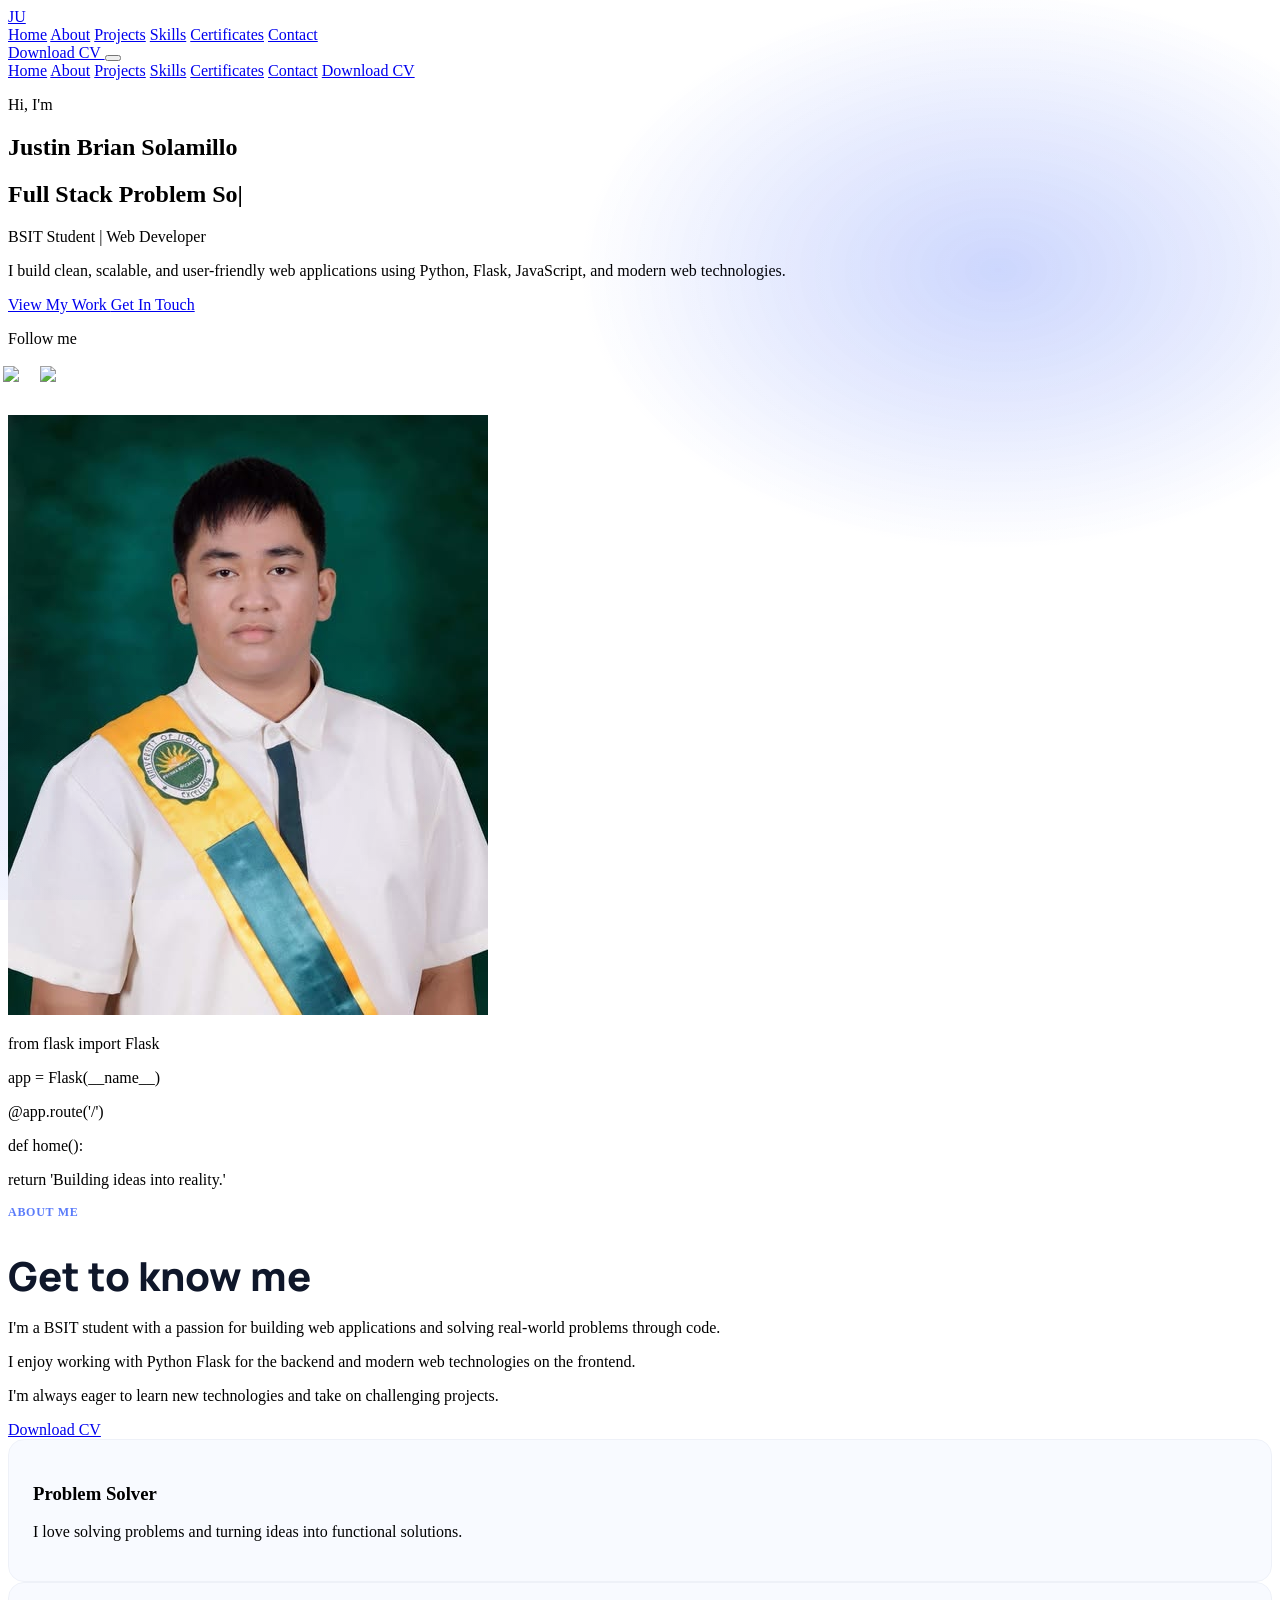
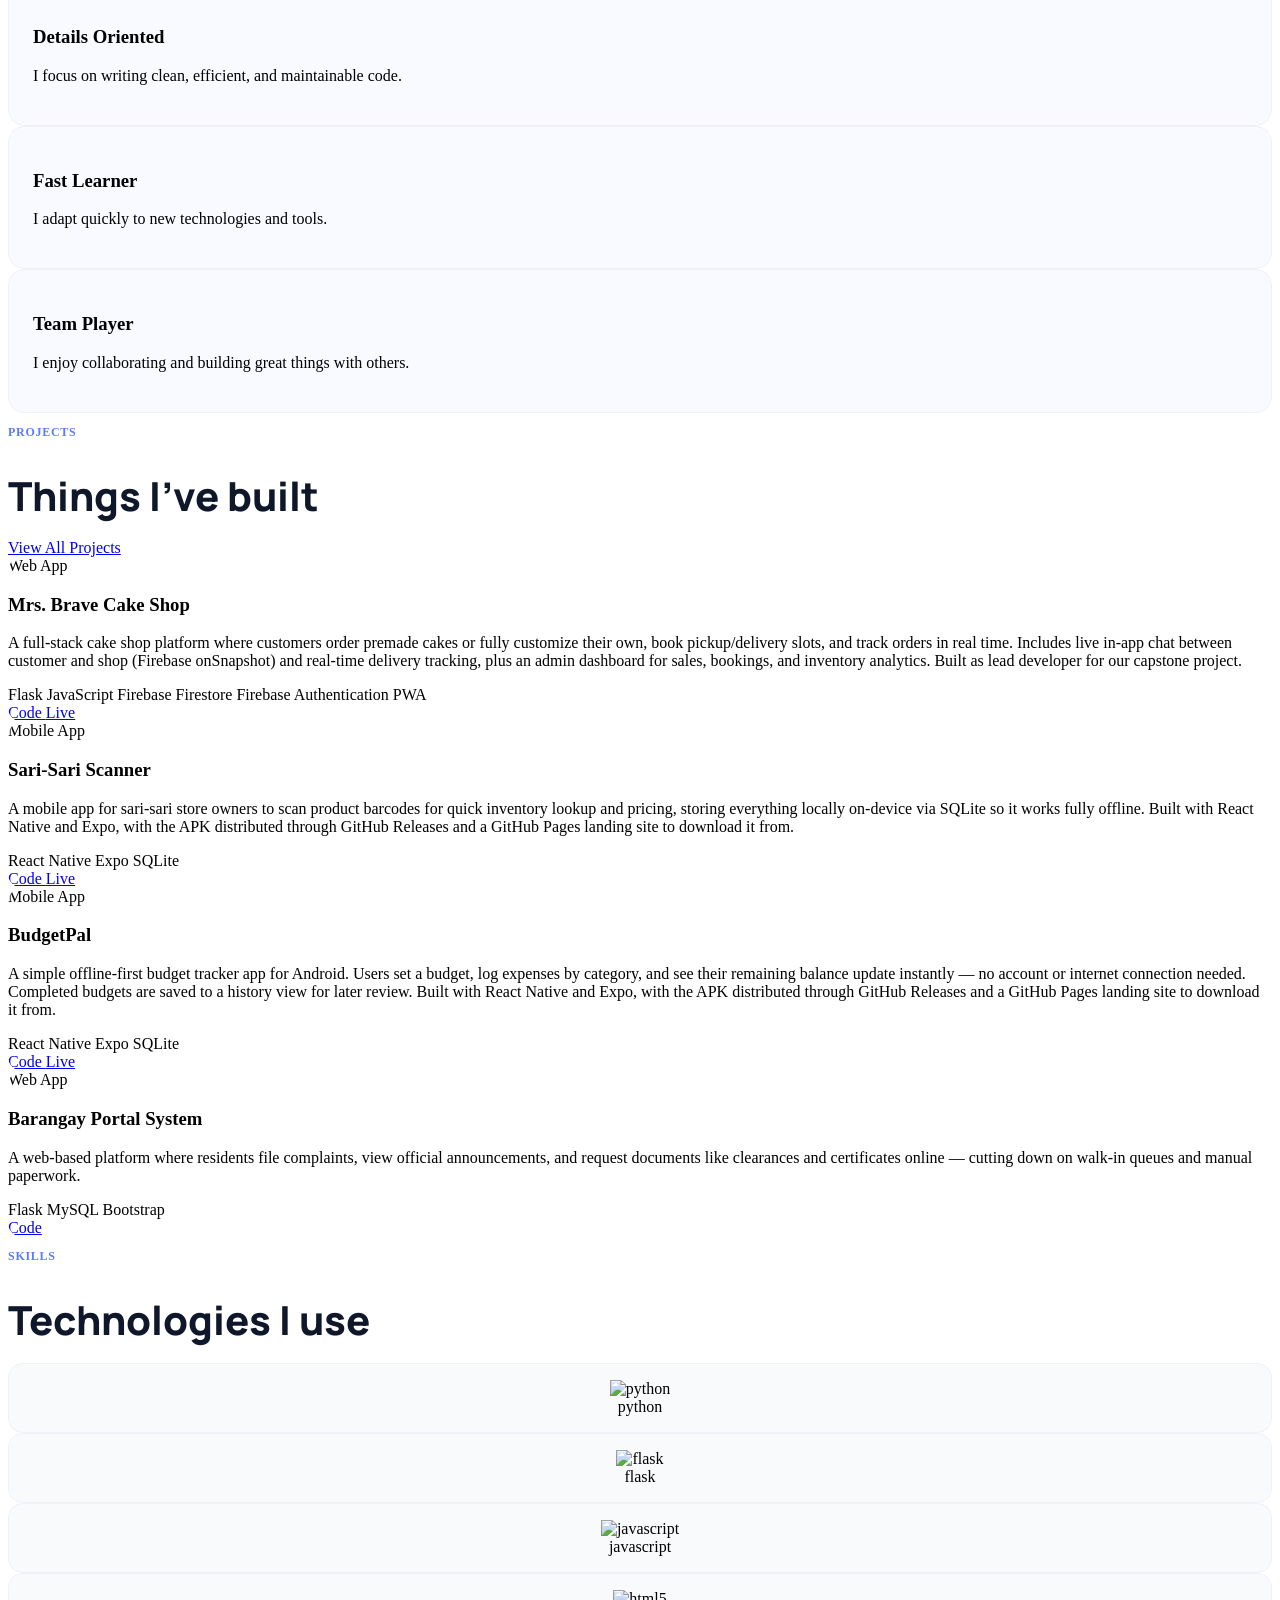
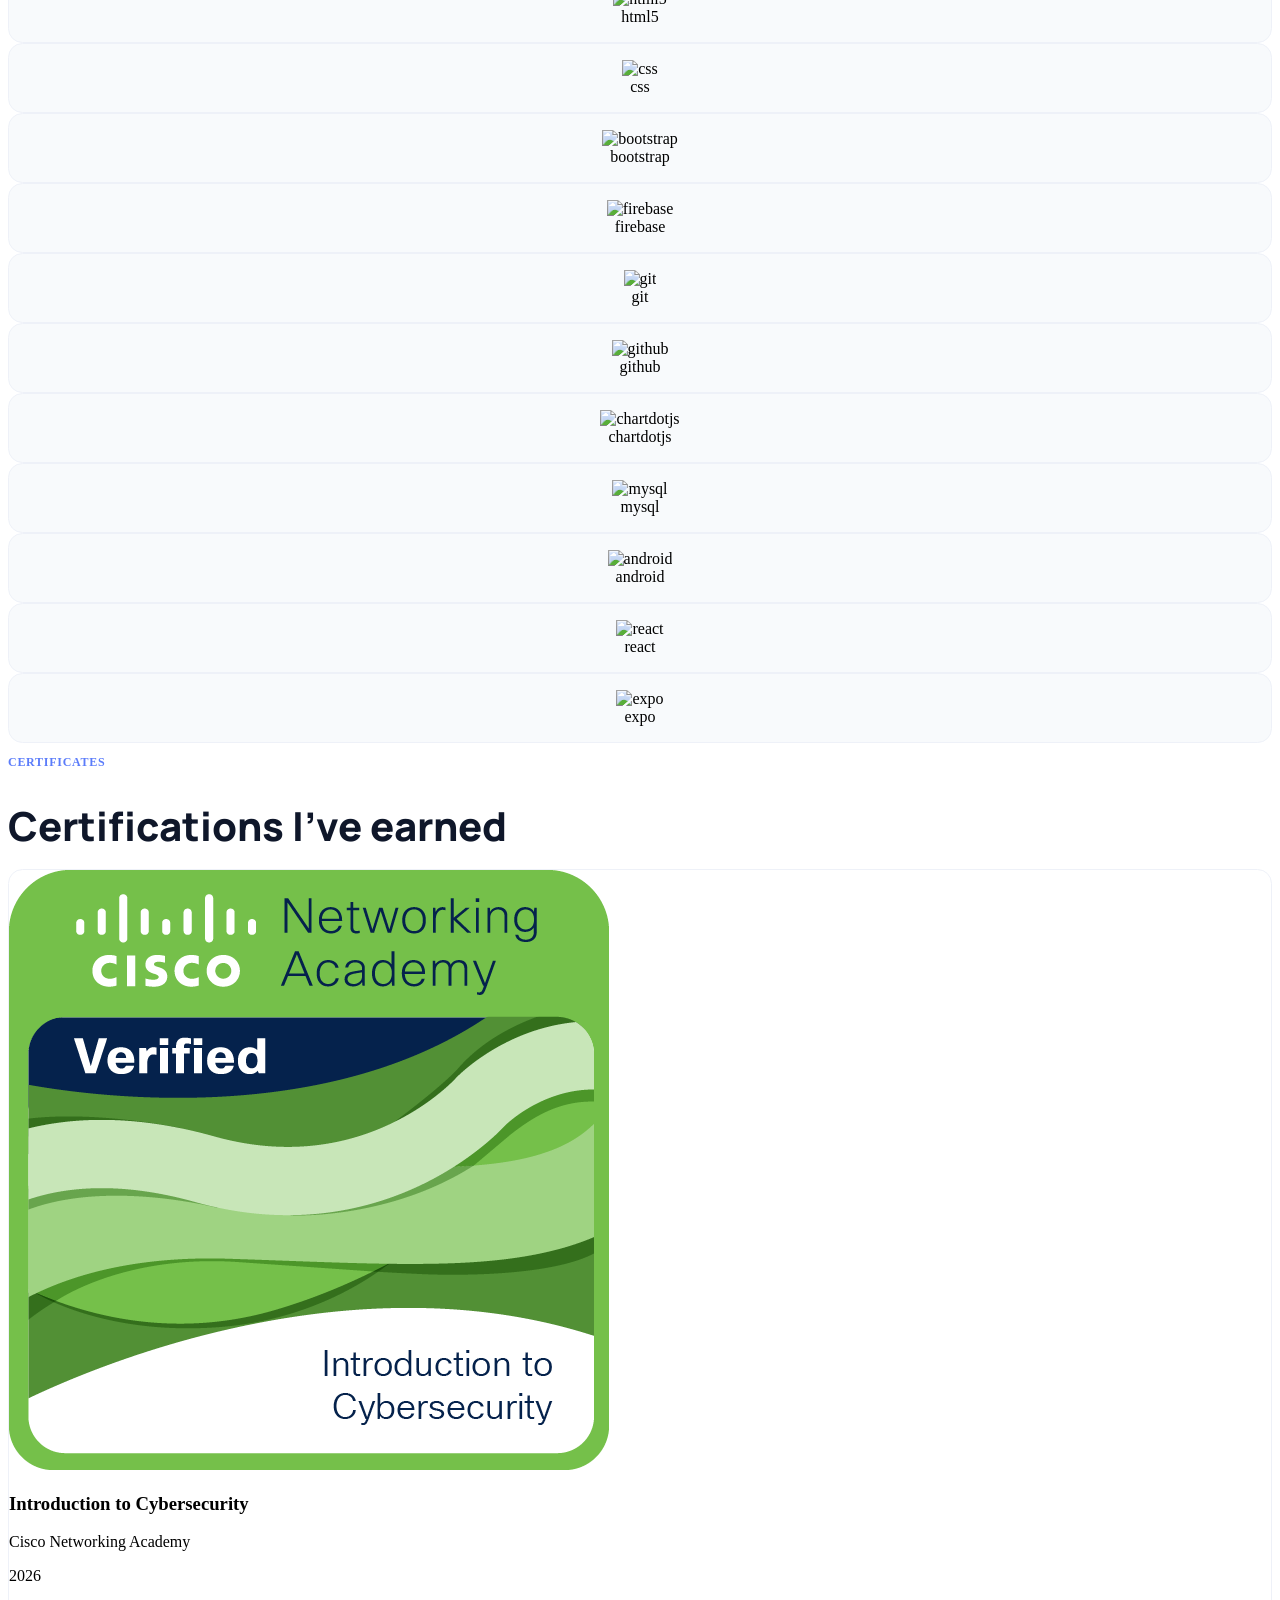
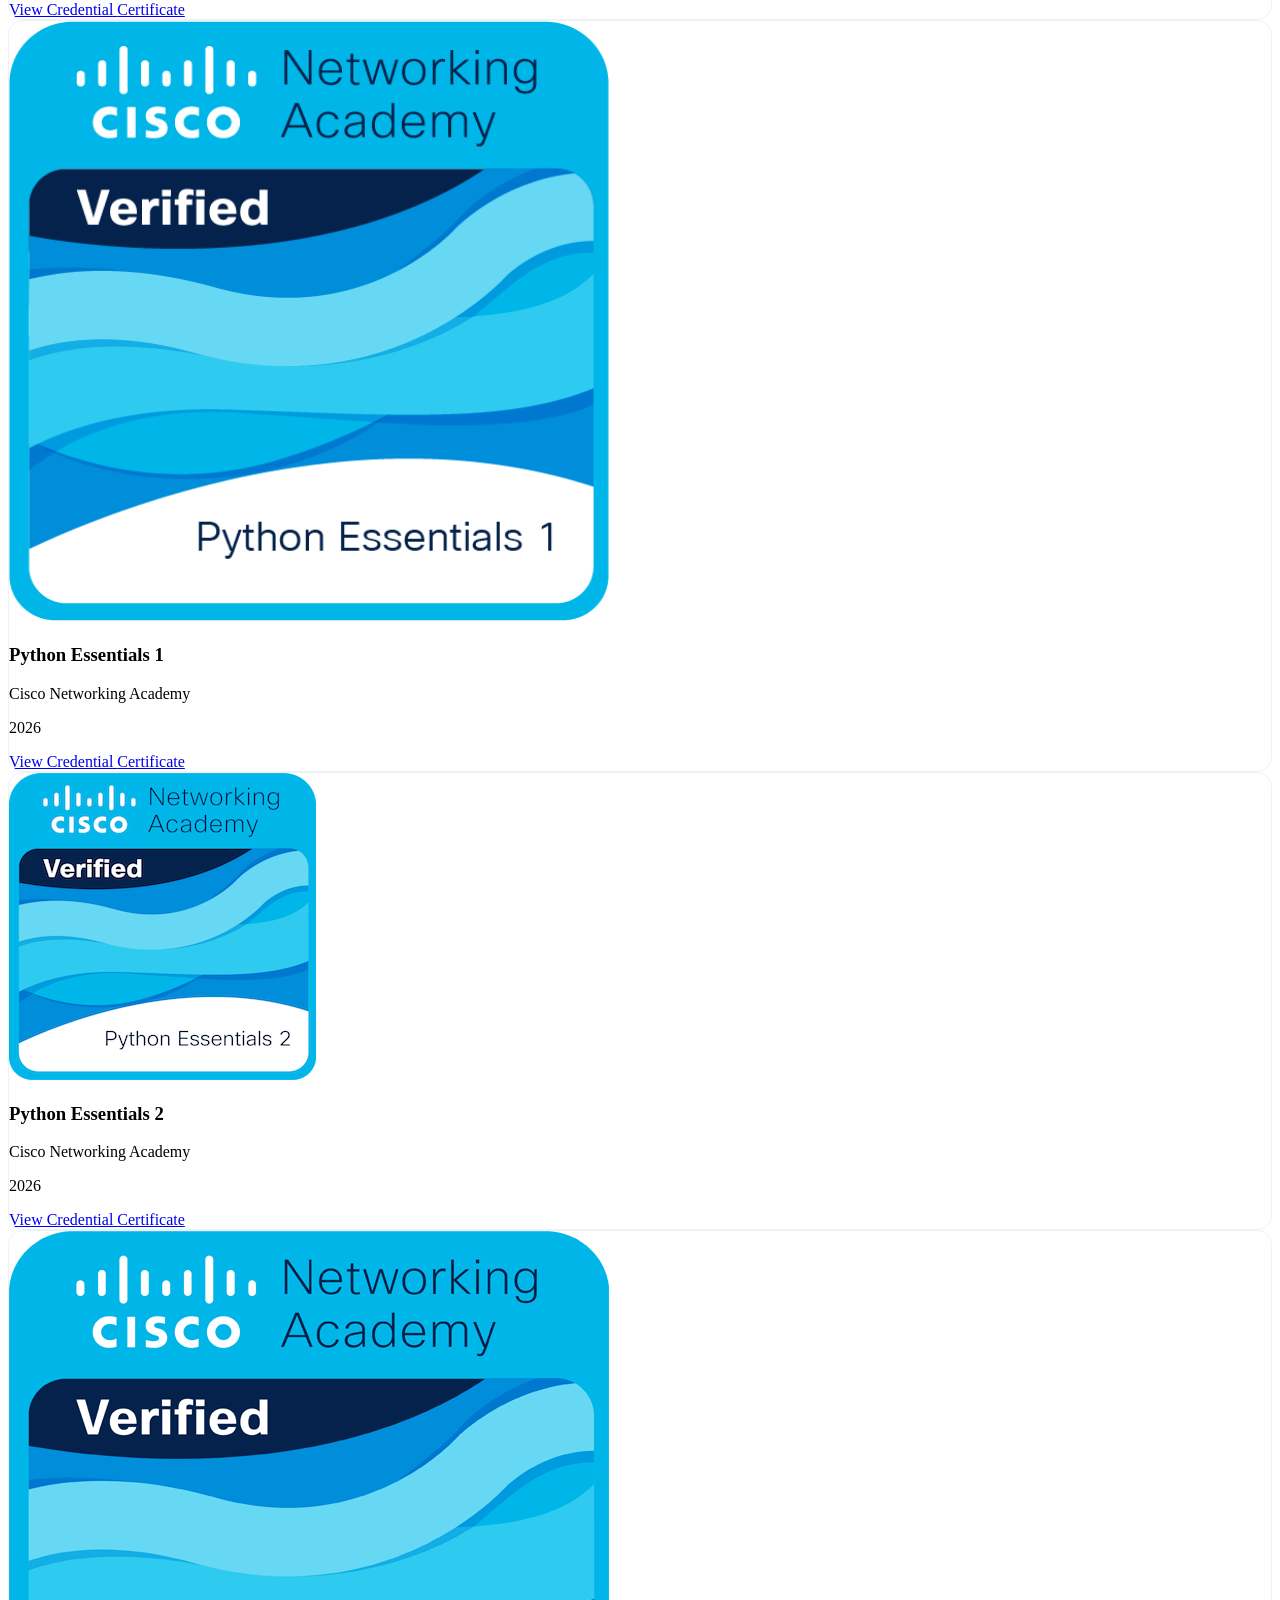
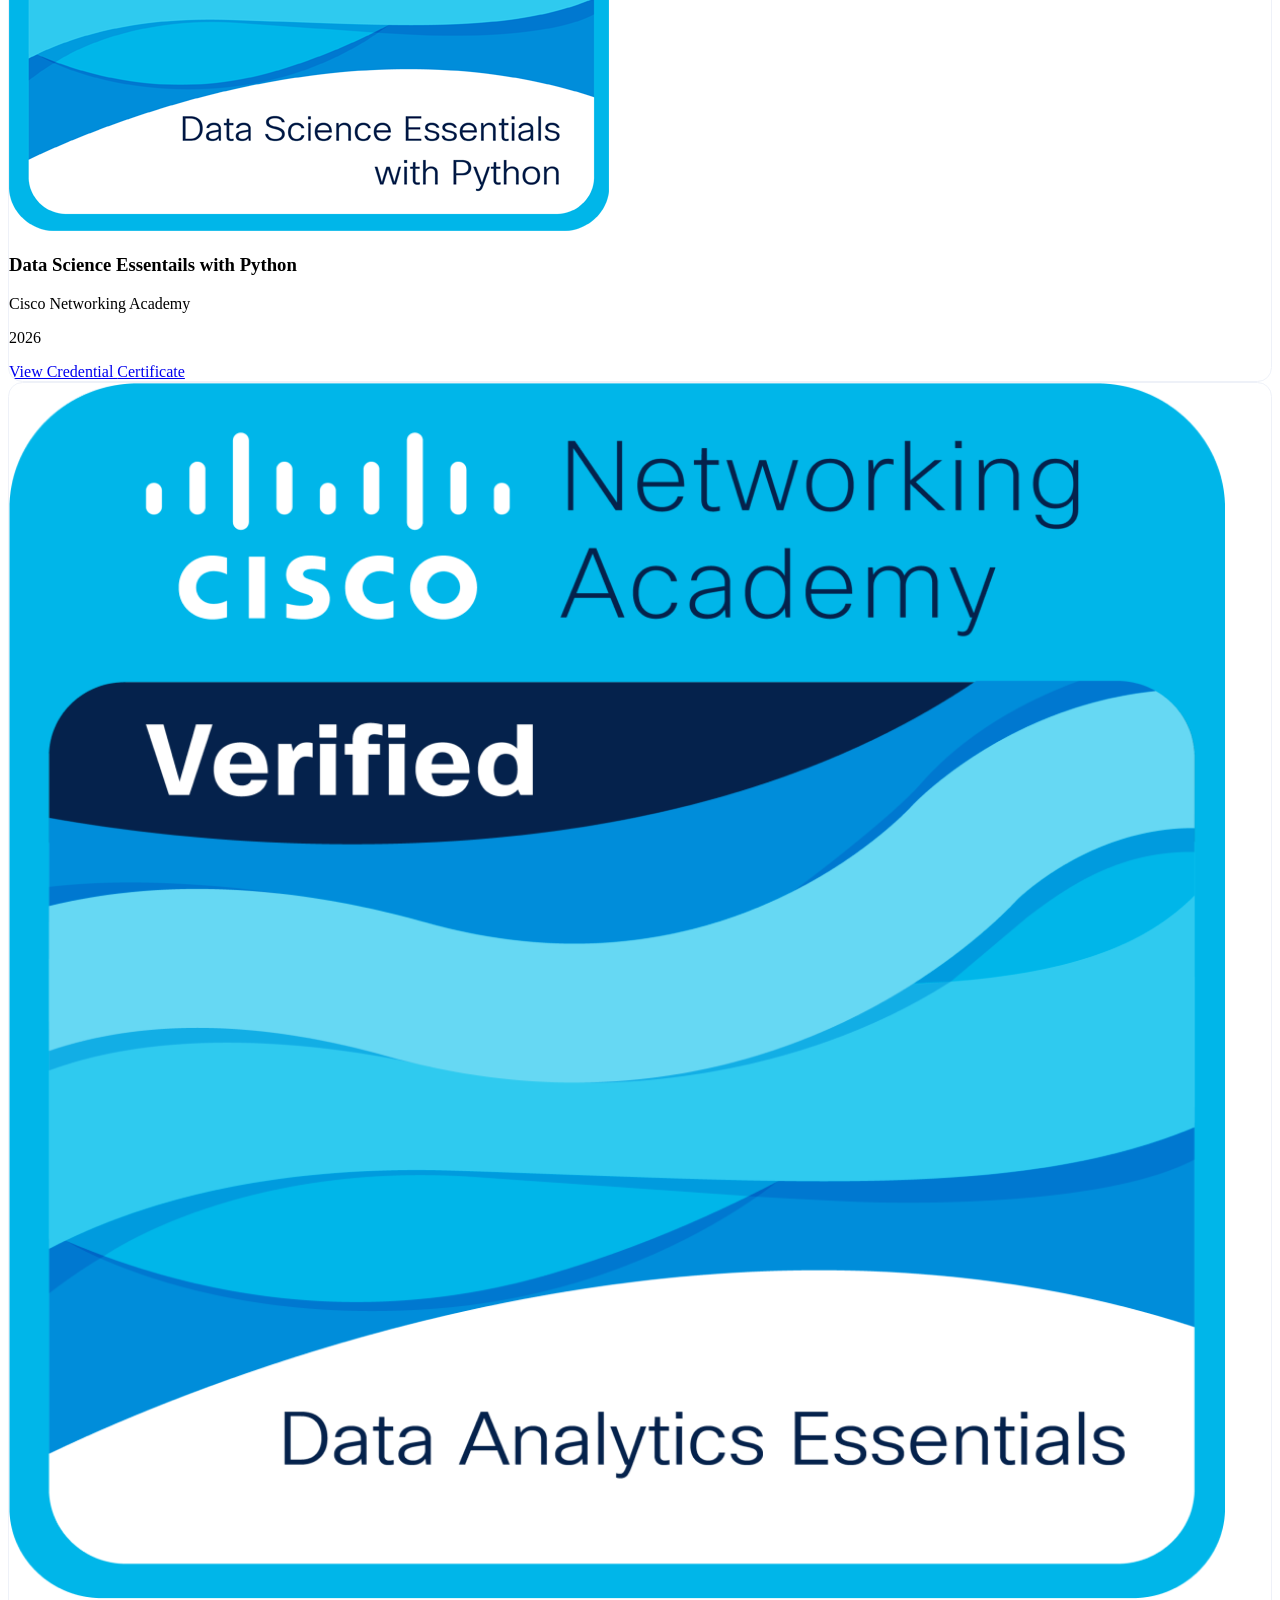
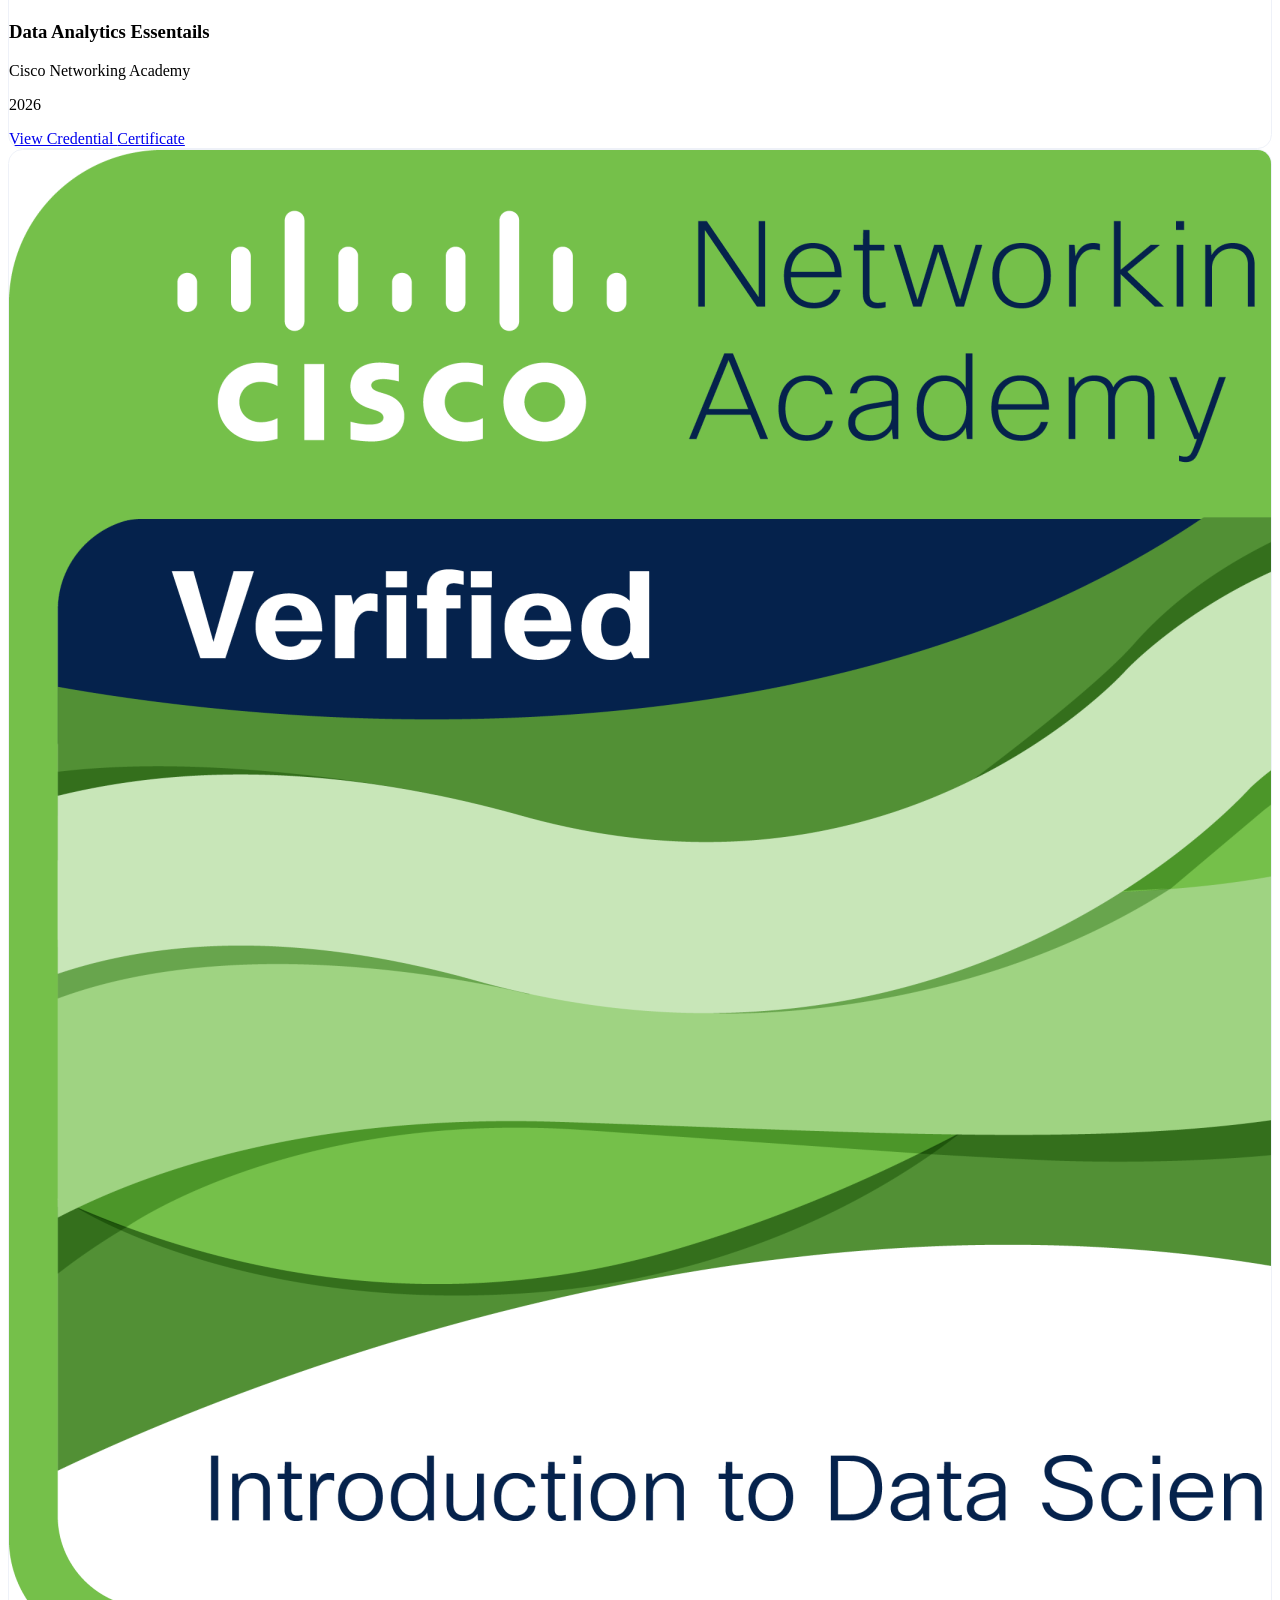
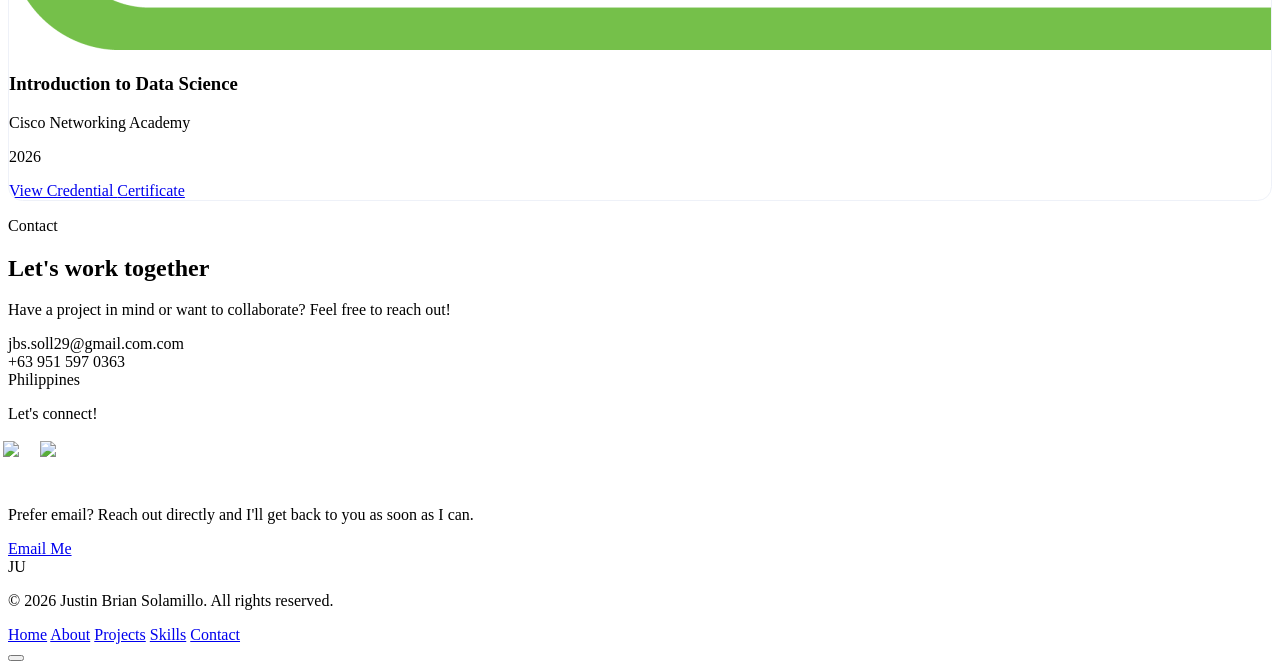
==== index.html @ eca8010a "Add files via upload" ====
<!DOCTYPE html>
  <html lang="en">
  <head>
  <meta charset="UTF-8">
  <meta name="viewport" content="width=device-width, initial-scale=1.0">
  <title>Justin Brian Solamillo - Full Stack Developer</title>
  <meta name="description" content="I build clean, scalable, and user-friendly web applications using Python, Flask, JavaScript, and modern web technologies.">

  <link rel="icon" type="image/x-icon" href="./static/images/favicon.ico">
<link rel="icon" type="image/png" sizes="32x32" href="./static/images/favicon-32x32.png">
<link rel="icon" type="image/png" sizes="16x16" href="./static/images/favicon-16x16.png">
<link rel="apple-touch-icon" sizes="180x180" href="./static/images/apple-touch-icon.png">

  <!-- Fonts -->
  <link rel="preconnect" href="https://fonts.googleapis.com">
  <link rel="preconnect" href="https://fonts.gstatic.com" crossorigin>
  <link href="https://fonts.googleapis.com/css2?family=Manrope:wght@400;500;600;700;800&family=Inter:wght@400;500;600&display=swap" rel="stylesheet">

  <!-- Tailwind (CDN / Play) -->
  <script src="https://cdn.tailwindcss.com"></script>
  <script>
    tailwind.config = {
      darkMode: 'class',
      theme: {
        extend: {
          fontFamily: {
            display: ['Manrope', 'sans-serif'],
            body: ['Inter', 'sans-serif'],
          },
          colors: {
            ink: '#0a0d18',
            panel: '#0e1223',
            accent: {
              DEFAULT: '#5b7cfa',
              light: '#8aa2ff',
              dark: '#3d5be0',
            },
          },
          boxShadow: {
            glow: '0 0 60px -15px rgba(91,124,250,0.45)',
            card: '0 10px 30px -12px rgba(15,23,42,0.12)',
          },
        },
      },
    }
  </script>

  <!-- AOS (Animate On Scroll) -->
  <link href="https://unpkg.com/aos@2.3.4/dist/aos.css" rel="stylesheet">

  <link rel="stylesheet" href="./static/css/style.css">
  </head>

  <body class="font-body bg-white text-slate-800 antialiased">

  <!-- Scroll progress bar -->
  <div id="scroll-progress" class="fixed top-0 left-0 h-[3px] bg-accent z-[60]" style="width:0%"></div>

  <!-- Mouse glow (dark sections only) -->
  <div id="mouse-glow" class="pointer-events-none fixed w-[420px] h-[420px] rounded-full z-0 opacity-0 transition-opacity duration-300"
      style="background: radial-gradient(circle, rgba(91,124,250,0.18) 0%, rgba(91,124,250,0) 70%);"></div>

  <!-- ============ NAVBAR ============ -->
  <header id="navbar" class="fixed top-0 inset-x-0 z-50 transition-all duration-300">
    <nav class="max-w-6xl mx-auto flex items-center justify-between px-6 py-4">
      <a href="#home" class="flex items-center justify-center w-9 h-9 rounded-lg border border-white/15 text-white font-display font-bold text-sm">
        JU
      </a>

      <div class="hidden md:flex items-center gap-8 text-sm font-medium">
        <a href="#home" class="nav-link text-accent-light">Home</a>
        <a href="#about" class="nav-link text-white/70 hover:text-white transition-colors">About</a>
        <a href="#projects" class="nav-link text-white/70 hover:text-white transition-colors">Projects</a>
        <a href="#skills" class="nav-link text-white/70 hover:text-white transition-colors">Skills</a>
              <a href="#certificates" class="nav-link text-white/70 hover:text-white transition-colors">Certificates</a>
        <a href="#contact" class="nav-link text-white/70 hover:text-white transition-colors">Contact</a>
      </div>

      <a href="./static/cv/resume.pdf" download
        class="hidden sm:inline-flex items-center gap-2 text-sm font-medium text-white border border-white/20 rounded-lg px-4 py-2 hover:bg-white/10 transition-colors">
        Download CV <i data-lucide="download" class="w-4 h-4"></i>
      </a>

      <button id="menu-btn" class="md:hidden text-white" aria-label="Open menu">
        <i data-lucide="menu" class="w-6 h-6"></i>
      </button>
    </nav>

    <!-- Mobile menu -->
    <div id="mobile-menu" class="hidden md:hidden mx-4 mb-3 rounded-xl bg-panel/95 border border-white/10 backdrop-blur-xl px-5 py-4 flex flex-col gap-4 text-sm font-medium">
      <a href="#home" class="text-white/80 hover:text-white">Home</a>
      <a href="#about" class="text-white/80 hover:text-white">About</a>
      <a href="#projects" class="text-white/80 hover:text-white">Projects</a>
      <a href="#skills" class="text-white/80 hover:text-white">Skills</a>
      <a href="#certificates" class="hover:text-white transition-colors">Certificates</a>
      <a href="#contact" class="text-white/80 hover:text-white">Contact</a>
      <a href="./static/cv/resume.pdf" download class="text-accent-light">Download CV</a>
    </div>
  </header>

  <!-- ============ HERO ============ -->
  <section id="home" class="relative overflow-hidden bg-ink">
    <div class="hero-glow"></div>
    <div class="max-w-6xl mx-auto px-6 pt-36 pb-24 md:pt-44 md:pb-32 grid md:grid-cols-2 gap-14 items-center relative z-10">

      <div data-aos="fade-up" data-aos-duration="700">
        <p class="text-accent-light text-sm font-semibold tracking-wide mb-4">Hi, I'm</p>
        <h1 class="font-display font-extrabold text-white text-5xl sm:text-6xl leading-[1.05] mb-2">Justin Brian Solamillo</h1>
        <h2 class="font-display font-extrabold text-4xl sm:text-5xl leading-[1.1] mb-5">
          <span class="text-white">Full Stack </span><span class="text-accent-light" id="typed-role"></span><span class="typed-cursor text-accent-light">|</span>
        </h2>
        <p class="text-white/50 text-sm mb-5">BSIT Student | Web Developer</p>
        <p class="text-white/60 leading-relaxed mb-8 max-w-md">I build clean, scalable, and user-friendly web applications using Python, Flask, JavaScript, and modern web technologies.</p>

        <div class="flex flex-wrap gap-4 mb-10">
          <a href="#projects" class="inline-flex items-center gap-2 bg-accent hover:bg-accent-dark text-white text-sm font-semibold px-5 py-3 rounded-lg transition-colors shadow-glow">
            View My Work <i data-lucide="arrow-right" class="w-4 h-4"></i>
          </a>
          <a href="#contact" class="inline-flex items-center gap-2 border border-white/20 hover:bg-white/10 text-white text-sm font-semibold px-5 py-3 rounded-lg transition-colors">
            Get In Touch <i data-lucide="message-circle" class="w-4 h-4"></i>
          </a>
        </div>

        <p class="text-white/40 text-xs mb-3">Follow me</p>
        <div class="flex gap-3">
  <a href="https://github.com/devpoohtah" target="_blank" rel="noopener" class="social-btn"><img src="https://cdn.simpleicons.org/github/ffffff" alt="GitHub" class="w-4 h-4"></a>
  <a href="https://linkedin.com/" target="_blank" rel="noopener" class="social-btn"><img src="https://cdn.simpleicons.org/linkedin/ffffff" alt="LinkedIn" class="w-4 h-4"></a>
          <a href="mailto:jbs.soll29@gmail.com" class="social-btn"><i data-lucide="mail" class="w-4 h-4"></i></a>
        </div>
      </div>

      <div class="relative flex justify-center md:justify-end" data-aos="fade-left" data-aos-duration="700" data-aos-delay="150">
  <div class="relative w-72 h-80 sm:w-80 sm:h-96 rounded-3xl border border-white/10 overflow-hidden">
          <img src="./static/images/a.jpg" alt="Justin Brian Solamillo" class="w-full h-full object-cover">
        </div>

        <div class="absolute -bottom-6 -left-4 sm:left-8 w-64 rounded-xl bg-panel/90 border border-white/10 backdrop-blur-xl p-4 shadow-2xl font-mono text-[11px] leading-relaxed text-white/70">
          <div class="flex gap-1.5 mb-2">
            <span class="w-2.5 h-2.5 rounded-full bg-red-400/70"></span>
            <span class="w-2.5 h-2.5 rounded-full bg-yellow-400/70"></span>
            <span class="w-2.5 h-2.5 rounded-full bg-green-400/70"></span>
          </div>
          <p><span class="text-accent-light">from</span> flask <span class="text-accent-light">import</span> Flask</p>
          <p>app = Flask(<span class="text-emerald-300">__name__</span>)</p>
          <p class="mt-1"><span class="text-accent-light">@app.route</span>(<span class="text-emerald-300">'/'</span>)</p>
          <p><span class="text-accent-light">def</span> home():</p>
          <p class="pl-3 text-white/50">return <span class="text-emerald-300">'Building ideas into reality.'</span></p>
        </div>
      </div>
    </div>
  </section>

  <!-- ============ ABOUT ============ -->
  <section id="about" class="bg-white py-24 md:py-32">
    <div class="max-w-6xl mx-auto px-6">
      <div class="grid md:grid-cols-2 gap-16 items-start">
        <div data-aos="fade-up">
          <p class="eyebrow">About Me</p>
          <h2 class="section-heading">Get to know me</h2>
          
            <p class="text-slate-500 leading-relaxed mb-4">I'm a BSIT student with a passion for building web applications and solving real-world problems through code.</p>
          
            <p class="text-slate-500 leading-relaxed mb-4">I enjoy working with Python Flask for the backend and modern web technologies on the frontend.</p>
          
            <p class="text-slate-500 leading-relaxed mb-4">I'm always eager to learn new technologies and take on challenging projects.</p>
          
          <a href="./static/cv/resume.pdf" download
            class="inline-flex items-center gap-2 mt-4 text-sm font-semibold text-accent border border-accent/30 rounded-lg px-5 py-2.5 hover:bg-accent/5 transition-colors">
            Download CV <i data-lucide="download" class="w-4 h-4"></i>
          </a>
        </div>

        <div class="grid grid-cols-2 gap-4">
          
          <div class="trait-card" data-aos="fade-up" data-aos-delay="0">
            <div class="w-10 h-10 rounded-lg bg-accent/10 flex items-center justify-center mb-4">
              <i data-lucide="puzzle" class="w-5 h-5 text-accent"></i>
            </div>
            <h3 class="font-display font-semibold text-slate-800 mb-1.5">Problem Solver</h3>
            <p class="text-slate-500 text-sm leading-relaxed">I love solving problems and turning ideas into functional solutions.</p>
          </div>
          
          <div class="trait-card" data-aos="fade-up" data-aos-delay="100">
            <div class="w-10 h-10 rounded-lg bg-accent/10 flex items-center justify-center mb-4">
              <i data-lucide="file-check-2" class="w-5 h-5 text-accent"></i>
            </div>
            <h3 class="font-display font-semibold text-slate-800 mb-1.5">Details Oriented</h3>
            <p class="text-slate-500 text-sm leading-relaxed">I focus on writing clean, efficient, and maintainable code.</p>
          </div>
          
          <div class="trait-card" data-aos="fade-up" data-aos-delay="200">
            <div class="w-10 h-10 rounded-lg bg-accent/10 flex items-center justify-center mb-4">
              <i data-lucide="zap" class="w-5 h-5 text-accent"></i>
            </div>
            <h3 class="font-display font-semibold text-slate-800 mb-1.5">Fast Learner</h3>
            <p class="text-slate-500 text-sm leading-relaxed">I adapt quickly to new technologies and tools.</p>
          </div>
          
          <div class="trait-card" data-aos="fade-up" data-aos-delay="300">
            <div class="w-10 h-10 rounded-lg bg-accent/10 flex items-center justify-center mb-4">
              <i data-lucide="users" class="w-5 h-5 text-accent"></i>
            </div>
            <h3 class="font-display font-semibold text-slate-800 mb-1.5">Team Player</h3>
            <p class="text-slate-500 text-sm leading-relaxed">I enjoy collaborating and building great things with others.</p>
          </div>
          
        </div>
      </div>
    </div>
  </section>

  <!-- ============ PROJECTS ============ -->
  <section id="projects" class="bg-slate-50 py-24 md:py-32">
    <div class="max-w-6xl mx-auto px-6">
      <div class="flex items-end justify-between mb-12" data-aos="fade-up">
        <div>
          <p class="eyebrow">Projects</p>
          <h2 class="section-heading mb-0">Things I've built</h2>
        </div>
        <a href="./projects.html" class="hidden sm:inline-flex items-center gap-1.5 text-sm font-semibold text-accent border border-accent/30 rounded-lg px-4 py-2 hover:bg-accent/5 transition-colors">
          View All Projects <i data-lucide="arrow-right" class="w-4 h-4"></i>
        </a>
      </div>

      <div class="grid sm:grid-cols-2 lg:grid-cols-3 gap-6">
        
        <article class="project-card" data-aos="fade-up" data-aos-delay="0">
          <div class="relative h-36 rounded-t-xl bg-gradient-to-br from-amber-500/30 to-rose-500/20 bg-ink flex items-center justify-center overflow-hidden">
            <span class="absolute top-3 left-3 text-[10px] font-semibold uppercase tracking-wide bg-black/40 text-white/90 px-2 py-1 rounded-md backdrop-blur-sm">Web App</span>
            
              
                <i data-lucide="layout-panel-left" class="w-10 h-10 text-white/25"></i>
              
            
          </div>
          <div class="p-5 border border-t-0 border-slate-200 rounded-b-xl">
            <h3 class="font-display font-semibold text-slate-800 mb-1.5">Mrs. Brave Cake Shop</h3>
            <p class="text-slate-500 text-sm leading-relaxed mb-4">A full-stack cake shop platform where customers order premade cakes or fully customize their own, book pickup/delivery slots, and track orders in real time. Includes live in-app chat between customer and shop (Firebase onSnapshot) and real-time delivery tracking, plus an admin dashboard for sales, bookings, and inventory analytics. Built as lead developer for our capstone project.</p>
            <div class="flex flex-wrap gap-1.5 mb-4">
              
              <span class="text-[11px] font-medium text-accent bg-accent/8 px-2 py-1 rounded-md">Flask</span>
              
              <span class="text-[11px] font-medium text-accent bg-accent/8 px-2 py-1 rounded-md">JavaScript</span>
              
              <span class="text-[11px] font-medium text-accent bg-accent/8 px-2 py-1 rounded-md">Firebase</span>
              
              <span class="text-[11px] font-medium text-accent bg-accent/8 px-2 py-1 rounded-md">Firestore</span>
              
              <span class="text-[11px] font-medium text-accent bg-accent/8 px-2 py-1 rounded-md">Firebase Authentication</span>
              
              <span class="text-[11px] font-medium text-accent bg-accent/8 px-2 py-1 rounded-md">PWA</span>
              
            </div>
            
            <div class="flex items-center gap-4 pt-3 border-t border-slate-100">
              
              <a href="https://github.com/StressWare/Capstone-CakeShop" target="_blank" rel="noopener" class="inline-flex items-center gap-1.5 text-xs font-semibold text-slate-600 hover:text-accent transition-colors">
                <i data-lucide="github" class="w-3.5 h-3.5"></i> Code
              </a>
              
              
              <a href="https://mrs-braves-cakes.onrender.com/" target="_blank" rel="noopener" class="inline-flex items-center gap-1.5 text-xs font-semibold text-slate-600 hover:text-accent transition-colors">
                <i data-lucide="external-link" class="w-3.5 h-3.5"></i> Live
              </a>
              
            </div>
            
          </div>
        </article>
        
        <article class="project-card" data-aos="fade-up" data-aos-delay="80">
          <div class="relative h-36 rounded-t-xl bg-gradient-to-br from-cyan-500/30 to-blue-400/20 bg-ink flex items-center justify-center overflow-hidden">
            <span class="absolute top-3 left-3 text-[10px] font-semibold uppercase tracking-wide bg-black/40 text-white/90 px-2 py-1 rounded-md backdrop-blur-sm">Mobile App</span>
            
              
                <i data-lucide="smartphone" class="w-10 h-10 text-white/25"></i>
              
            
          </div>
          <div class="p-5 border border-t-0 border-slate-200 rounded-b-xl">
            <h3 class="font-display font-semibold text-slate-800 mb-1.5">Sari-Sari Scanner</h3>
            <p class="text-slate-500 text-sm leading-relaxed mb-4">A mobile app for sari-sari store owners to scan product barcodes for quick inventory lookup and pricing, storing everything locally on-device via SQLite so it works fully offline. Built with React Native and Expo, with the APK distributed through GitHub Releases and a GitHub Pages landing site to download it from.</p>
            <div class="flex flex-wrap gap-1.5 mb-4">
              
              <span class="text-[11px] font-medium text-accent bg-accent/8 px-2 py-1 rounded-md">React Native</span>
              
              <span class="text-[11px] font-medium text-accent bg-accent/8 px-2 py-1 rounded-md">Expo</span>
              
              <span class="text-[11px] font-medium text-accent bg-accent/8 px-2 py-1 rounded-md">SQLite</span>
              
            </div>
            
            <div class="flex items-center gap-4 pt-3 border-t border-slate-100">
              
              <a href="https://github.com/devpoohtah/sarisari-app" target="_blank" rel="noopener" class="inline-flex items-center gap-1.5 text-xs font-semibold text-slate-600 hover:text-accent transition-colors">
                <i data-lucide="github" class="w-3.5 h-3.5"></i> Code
              </a>
              
              
              <a href="https://devpoohtah.github.io/sarisari-app/" target="_blank" rel="noopener" class="inline-flex items-center gap-1.5 text-xs font-semibold text-slate-600 hover:text-accent transition-colors">
                <i data-lucide="external-link" class="w-3.5 h-3.5"></i> Live
              </a>
              
            </div>
            
          </div>
        </article>
        
        <article class="project-card" data-aos="fade-up" data-aos-delay="160">
          <div class="relative h-36 rounded-t-xl bg-gradient-to-br from-emerald-500/30 to-green-400/20 bg-ink flex items-center justify-center overflow-hidden">
            <span class="absolute top-3 left-3 text-[10px] font-semibold uppercase tracking-wide bg-black/40 text-white/90 px-2 py-1 rounded-md backdrop-blur-sm">Mobile App</span>
            
              
                <i data-lucide="smartphone" class="w-10 h-10 text-white/25"></i>
              
            
          </div>
          <div class="p-5 border border-t-0 border-slate-200 rounded-b-xl">
            <h3 class="font-display font-semibold text-slate-800 mb-1.5">BudgetPal</h3>
            <p class="text-slate-500 text-sm leading-relaxed mb-4">A simple offline-first budget tracker app for Android. Users set a budget, log expenses by category, and see their remaining balance update instantly — no account or internet connection needed. Completed budgets are saved to a history view for later review. Built with React Native and Expo, with the APK distributed through GitHub Releases and a GitHub Pages landing site to download it from.</p>
            <div class="flex flex-wrap gap-1.5 mb-4">
              
              <span class="text-[11px] font-medium text-accent bg-accent/8 px-2 py-1 rounded-md">React Native</span>
              
              <span class="text-[11px] font-medium text-accent bg-accent/8 px-2 py-1 rounded-md">Expo</span>
              
              <span class="text-[11px] font-medium text-accent bg-accent/8 px-2 py-1 rounded-md">SQLite</span>
              
            </div>
            
            <div class="flex items-center gap-4 pt-3 border-t border-slate-100">
              
              <a href="https://github.com/devpoohtah/budgetpal" target="_blank" rel="noopener" class="inline-flex items-center gap-1.5 text-xs font-semibold text-slate-600 hover:text-accent transition-colors">
                <i data-lucide="github" class="w-3.5 h-3.5"></i> Code
              </a>
              
              
              <a href="https://devpoohtah.github.io/BudgetPal-app/" target="_blank" rel="noopener" class="inline-flex items-center gap-1.5 text-xs font-semibold text-slate-600 hover:text-accent transition-colors">
                <i data-lucide="external-link" class="w-3.5 h-3.5"></i> Live
              </a>
              
            </div>
            
          </div>
        </article>
        
        <article class="project-card" data-aos="fade-up" data-aos-delay="240">
          <div class="relative h-36 rounded-t-xl bg-gradient-to-br from-blue-500/30 to-indigo-400/20 bg-ink flex items-center justify-center overflow-hidden">
            <span class="absolute top-3 left-3 text-[10px] font-semibold uppercase tracking-wide bg-black/40 text-white/90 px-2 py-1 rounded-md backdrop-blur-sm">Web App</span>
            
              
                <i data-lucide="layout-panel-left" class="w-10 h-10 text-white/25"></i>
              
            
          </div>
          <div class="p-5 border border-t-0 border-slate-200 rounded-b-xl">
            <h3 class="font-display font-semibold text-slate-800 mb-1.5">Barangay Portal System</h3>
            <p class="text-slate-500 text-sm leading-relaxed mb-4">A web-based platform where residents file complaints, view official announcements, and request documents like clearances and certificates online — cutting down on walk-in queues and manual paperwork.</p>
            <div class="flex flex-wrap gap-1.5 mb-4">
              
              <span class="text-[11px] font-medium text-accent bg-accent/8 px-2 py-1 rounded-md">Flask</span>
              
              <span class="text-[11px] font-medium text-accent bg-accent/8 px-2 py-1 rounded-md">MySQL</span>
              
              <span class="text-[11px] font-medium text-accent bg-accent/8 px-2 py-1 rounded-md">Bootstrap</span>
              
            </div>
            
            <div class="flex items-center gap-4 pt-3 border-t border-slate-100">
              
              <a href="https://github.com/jualsolamilloui-hash/Platform-tech" target="_blank" rel="noopener" class="inline-flex items-center gap-1.5 text-xs font-semibold text-slate-600 hover:text-accent transition-colors">
                <i data-lucide="github" class="w-3.5 h-3.5"></i> Code
              </a>
              
              
            </div>
            
          </div>
        </article>
        
      </div>
    </div>
  </section>

<!-- ============ SKILLS ============ -->
  <section id="skills" class="bg-white py-24 md:py-32">
    <div class="max-w-6xl mx-auto px-6">
      <p class="eyebrow" data-aos="fade-up">Skills</p>
      <h2 class="section-heading" data-aos="fade-up">Technologies I use</h2>

      <div class="grid grid-cols-3 sm:grid-cols-4 md:grid-cols-6 gap-4 mt-10" data-aos="fade-up">
        
        <div class="tech-icon">
          <img src="https://cdn.simpleicons.org/python" alt="python" class="w-7 h-7" loading="lazy">
          <span class="text-[11px] text-slate-500 mt-2 capitalize">python</span>
        </div>
        
        <div class="tech-icon">
          <img src="https://cdn.simpleicons.org/flask" alt="flask" class="w-7 h-7" loading="lazy">
          <span class="text-[11px] text-slate-500 mt-2 capitalize">flask</span>
        </div>
        
        <div class="tech-icon">
          <img src="https://cdn.simpleicons.org/javascript" alt="javascript" class="w-7 h-7" loading="lazy">
          <span class="text-[11px] text-slate-500 mt-2 capitalize">javascript</span>
        </div>
        
        <div class="tech-icon">
          <img src="https://cdn.simpleicons.org/html5" alt="html5" class="w-7 h-7" loading="lazy">
          <span class="text-[11px] text-slate-500 mt-2 capitalize">html5</span>
        </div>
        
        <div class="tech-icon">
          <img src="https://cdn.simpleicons.org/css" alt="css" class="w-7 h-7" loading="lazy">
          <span class="text-[11px] text-slate-500 mt-2 capitalize">css</span>
        </div>
        
        <div class="tech-icon">
          <img src="https://cdn.simpleicons.org/bootstrap" alt="bootstrap" class="w-7 h-7" loading="lazy">
          <span class="text-[11px] text-slate-500 mt-2 capitalize">bootstrap</span>
        </div>
        
        <div class="tech-icon">
          <img src="https://cdn.simpleicons.org/firebase" alt="firebase" class="w-7 h-7" loading="lazy">
          <span class="text-[11px] text-slate-500 mt-2 capitalize">firebase</span>
        </div>
        
        <div class="tech-icon">
          <img src="https://cdn.simpleicons.org/git" alt="git" class="w-7 h-7" loading="lazy">
          <span class="text-[11px] text-slate-500 mt-2 capitalize">git</span>
        </div>
        
        <div class="tech-icon">
          <img src="https://cdn.simpleicons.org/github" alt="github" class="w-7 h-7" loading="lazy">
          <span class="text-[11px] text-slate-500 mt-2 capitalize">github</span>
        </div>
        
        <div class="tech-icon">
          <img src="https://cdn.simpleicons.org/chartdotjs" alt="chartdotjs" class="w-7 h-7" loading="lazy">
          <span class="text-[11px] text-slate-500 mt-2 capitalize">chartdotjs</span>
        </div>
        
        <div class="tech-icon">
          <img src="https://cdn.simpleicons.org/mysql" alt="mysql" class="w-7 h-7" loading="lazy">
          <span class="text-[11px] text-slate-500 mt-2 capitalize">mysql</span>
        </div>
        
        <div class="tech-icon">
          <img src="https://cdn.simpleicons.org/android" alt="android" class="w-7 h-7" loading="lazy">
          <span class="text-[11px] text-slate-500 mt-2 capitalize">android</span>
        </div>
        
        <div class="tech-icon">
          <img src="https://cdn.simpleicons.org/react" alt="react" class="w-7 h-7" loading="lazy">
          <span class="text-[11px] text-slate-500 mt-2 capitalize">react</span>
        </div>
        
        <div class="tech-icon">
          <img src="https://cdn.simpleicons.org/expo" alt="expo" class="w-7 h-7" loading="lazy">
          <span class="text-[11px] text-slate-500 mt-2 capitalize">expo</span>
        </div>
        
      </div>
    </div>
  </section>
<!-- ============ CERTIFICATES ============ -->
  <section id="certificates" class="bg-slate-50 py-24 md:py-32">
    <div class="max-w-6xl mx-auto px-6">
      <p class="eyebrow" data-aos="fade-up">Certificates</p>
      <h2 class="section-heading" data-aos="fade-up">Certifications I've earned</h2>

      <div class="grid sm:grid-cols-2 lg:grid-cols-3 gap-6 mt-10">
        
        <article class="certificate-card" data-aos="fade-up" data-aos-delay="0">
          <div class="flex items-start gap-4 p-5">
            <div class="shrink-0 w-14 h-14 rounded-xl bg-accent/10 flex items-center justify-center overflow-hidden">
              
                <img src="./static/certificates/introduction-to-cybersecurity.png" alt="Introduction to Cybersecurity" class="w-full h-full object-cover">
              
            </div>
            <div class="min-w-0">
              <h3 class="font-display font-semibold text-slate-800 leading-snug mb-1">Introduction to Cybersecurity</h3>
              <p class="text-slate-500 text-sm">Cisco Networking Academy</p>
              <p class="text-slate-400 text-xs mt-0.5">2026</p>
            </div>
          </div>
          
          <div class="px-5 pb-5 pt-1 flex items-center gap-4">
            
            <a href="https://www.credly.com/badges/e118672d-d0c4-452a-9622-50a8d2f05d22/public_url" target="_blank" rel="noopener"
               class="inline-flex items-center gap-1.5 text-xs font-semibold text-accent hover:text-accent-dark transition-colors">
              View Credential <i data-lucide="external-link" class="w-3.5 h-3.5"></i>
            </a>
            
            
            <a href="./static/certificates/Introduction_to_Cybersecurity_certificate.pdf" target="_blank" rel="noopener"
               class="inline-flex items-center gap-1.5 text-xs font-semibold text-slate-600 hover:text-accent transition-colors">
              Certificate <i data-lucide="file-text" class="w-3.5 h-3.5"></i>
            </a>
            
          </div>
          
        </article>
        
        <article class="certificate-card" data-aos="fade-up" data-aos-delay="80">
          <div class="flex items-start gap-4 p-5">
            <div class="shrink-0 w-14 h-14 rounded-xl bg-accent/10 flex items-center justify-center overflow-hidden">
              
                <img src="./static/certificates/python-essentials-1.1.png" alt="Python Essentials 1" class="w-full h-full object-cover">
              
            </div>
            <div class="min-w-0">
              <h3 class="font-display font-semibold text-slate-800 leading-snug mb-1">Python Essentials 1</h3>
              <p class="text-slate-500 text-sm">Cisco Networking Academy</p>
              <p class="text-slate-400 text-xs mt-0.5">2026</p>
            </div>
          </div>
          
          <div class="px-5 pb-5 pt-1 flex items-center gap-4">
            
            <a href="https://www.credly.com/badges/a0b9f01f-835e-4404-ad1d-d11c5729da6d/public_url" target="_blank" rel="noopener"
               class="inline-flex items-center gap-1.5 text-xs font-semibold text-accent hover:text-accent-dark transition-colors">
              View Credential <i data-lucide="external-link" class="w-3.5 h-3.5"></i>
            </a>
            
            
            <a href="./static/certificates/Python_Essentials_1_certificate.pdf" target="_blank" rel="noopener"
               class="inline-flex items-center gap-1.5 text-xs font-semibold text-slate-600 hover:text-accent transition-colors">
              Certificate <i data-lucide="file-text" class="w-3.5 h-3.5"></i>
            </a>
            
          </div>
          
        </article>
        
        <article class="certificate-card" data-aos="fade-up" data-aos-delay="160">
          <div class="flex items-start gap-4 p-5">
            <div class="shrink-0 w-14 h-14 rounded-xl bg-accent/10 flex items-center justify-center overflow-hidden">
              
                <img src="./static/certificates/python-essentials-2.png" alt="Python Essentials 2" class="w-full h-full object-cover">
              
            </div>
            <div class="min-w-0">
              <h3 class="font-display font-semibold text-slate-800 leading-snug mb-1">Python Essentials 2</h3>
              <p class="text-slate-500 text-sm">Cisco Networking Academy</p>
              <p class="text-slate-400 text-xs mt-0.5">2026</p>
            </div>
          </div>
          
          <div class="px-5 pb-5 pt-1 flex items-center gap-4">
            
            <a href="https://www.credly.com/badges/0cf0c7c3-c995-403b-b81b-01eb7787f761/public_url" target="_blank" rel="noopener"
               class="inline-flex items-center gap-1.5 text-xs font-semibold text-accent hover:text-accent-dark transition-colors">
              View Credential <i data-lucide="external-link" class="w-3.5 h-3.5"></i>
            </a>
            
            
            <a href="./static/certificates/Python_Essentials_2_certificate.pdf" target="_blank" rel="noopener"
               class="inline-flex items-center gap-1.5 text-xs font-semibold text-slate-600 hover:text-accent transition-colors">
              Certificate <i data-lucide="file-text" class="w-3.5 h-3.5"></i>
            </a>
            
          </div>
          
        </article>
        
        <article class="certificate-card" data-aos="fade-up" data-aos-delay="240">
          <div class="flex items-start gap-4 p-5">
            <div class="shrink-0 w-14 h-14 rounded-xl bg-accent/10 flex items-center justify-center overflow-hidden">
              
                <img src="./static/certificates/data-science-essentials-with-python.png" alt="Data Science Essentails with Python" class="w-full h-full object-cover">
              
            </div>
            <div class="min-w-0">
              <h3 class="font-display font-semibold text-slate-800 leading-snug mb-1">Data Science Essentails with Python</h3>
              <p class="text-slate-500 text-sm">Cisco Networking Academy</p>
              <p class="text-slate-400 text-xs mt-0.5">2026</p>
            </div>
          </div>
          
          <div class="px-5 pb-5 pt-1 flex items-center gap-4">
            
            <a href="https://www.credly.com/badges/20cd6333-890e-4751-9d5a-74e091695f2f/public_url" target="_blank" rel="noopener"
               class="inline-flex items-center gap-1.5 text-xs font-semibold text-accent hover:text-accent-dark transition-colors">
              View Credential <i data-lucide="external-link" class="w-3.5 h-3.5"></i>
            </a>
            
            
            <a href="./static/certificates/Data_Science_Essentials_with_Python.pdf" target="_blank" rel="noopener"
               class="inline-flex items-center gap-1.5 text-xs font-semibold text-slate-600 hover:text-accent transition-colors">
              Certificate <i data-lucide="file-text" class="w-3.5 h-3.5"></i>
            </a>
            
          </div>
          
        </article>
        
        <article class="certificate-card" data-aos="fade-up" data-aos-delay="320">
          <div class="flex items-start gap-4 p-5">
            <div class="shrink-0 w-14 h-14 rounded-xl bg-accent/10 flex items-center justify-center overflow-hidden">
              
                <img src="./static/certificates/data-analytics-essentials.png" alt="Data Analytics Essentails" class="w-full h-full object-cover">
              
            </div>
            <div class="min-w-0">
              <h3 class="font-display font-semibold text-slate-800 leading-snug mb-1">Data Analytics Essentails</h3>
              <p class="text-slate-500 text-sm">Cisco Networking Academy</p>
              <p class="text-slate-400 text-xs mt-0.5">2026</p>
            </div>
          </div>
          
          <div class="px-5 pb-5 pt-1 flex items-center gap-4">
            
            <a href="https://www.credly.com/badges/4d53f02a-9b95-494b-b4f9-b2ce9539c298/public_url" target="_blank" rel="noopener"
               class="inline-flex items-center gap-1.5 text-xs font-semibold text-accent hover:text-accent-dark transition-colors">
              View Credential <i data-lucide="external-link" class="w-3.5 h-3.5"></i>
            </a>
            
            
            <a href="./static/certificates/Data_Analytics_Essentials.pdf" target="_blank" rel="noopener"
               class="inline-flex items-center gap-1.5 text-xs font-semibold text-slate-600 hover:text-accent transition-colors">
              Certificate <i data-lucide="file-text" class="w-3.5 h-3.5"></i>
            </a>
            
          </div>
          
        </article>
        
        <article class="certificate-card" data-aos="fade-up" data-aos-delay="400">
          <div class="flex items-start gap-4 p-5">
            <div class="shrink-0 w-14 h-14 rounded-xl bg-accent/10 flex items-center justify-center overflow-hidden">
              
                <img src="./static/certificates/introduction-to-data-science.png" alt="Introduction to Data Science" class="w-full h-full object-cover">
              
            </div>
            <div class="min-w-0">
              <h3 class="font-display font-semibold text-slate-800 leading-snug mb-1">Introduction to Data Science</h3>
              <p class="text-slate-500 text-sm">Cisco Networking Academy</p>
              <p class="text-slate-400 text-xs mt-0.5">2026</p>
            </div>
          </div>
          
          <div class="px-5 pb-5 pt-1 flex items-center gap-4">
            
            <a href="https://www.credly.com/badges/b2fe197d-ef63-4255-88f6-78c105ca6b33/public_url" target="_blank" rel="noopener"
               class="inline-flex items-center gap-1.5 text-xs font-semibold text-accent hover:text-accent-dark transition-colors">
              View Credential <i data-lucide="external-link" class="w-3.5 h-3.5"></i>
            </a>
            
            
            <a href="./static/certificates/Introduction_to_Data_Science_certificate.pdf" target="_blank" rel="noopener"
               class="inline-flex items-center gap-1.5 text-xs font-semibold text-slate-600 hover:text-accent transition-colors">
              Certificate <i data-lucide="file-text" class="w-3.5 h-3.5"></i>
            </a>
            
          </div>
          
        </article>
        
      </div>
    </div>
  </section>
  <!-- ============ CONTACT ============ -->
  <section id="contact" class="relative overflow-hidden bg-ink py-24 md:py-32">
    <div class="hero-glow" style="opacity:.5"></div>
    <div class="max-w-6xl mx-auto px-6 relative z-10">
      <div class="grid md:grid-cols-2 gap-14">
        <div data-aos="fade-up">
          <p class="text-accent-light text-sm font-semibold tracking-wide mb-3">Contact</p>
          <h2 class="font-display font-extrabold text-3xl sm:text-4xl text-white mb-4">Let's work together</h2>
          <p class="text-white/50 leading-relaxed mb-8 max-w-sm">Have a project in mind or want to collaborate? Feel free to reach out!</p>

          <div class="space-y-4 mb-8 text-sm">
            <div class="flex items-center gap-3 text-white/70">
              <i data-lucide="mail" class="w-4 h-4 text-accent-light"></i> jbs.soll29@gmail.com.com
            </div>
            <div class="flex items-center gap-3 text-white/70">
              <i data-lucide="phone" class="w-4 h-4 text-accent-light"></i> +63 951 597 0363
            </div>
            <div class="flex items-center gap-3 text-white/70">
              <i data-lucide="map-pin" class="w-4 h-4 text-accent-light"></i> Philippines
            </div>
          </div>

          <p class="text-white/40 text-xs mb-3">Let's connect!</p>
          <div class="flex gap-3">
  <a href="https://github.com/devpoohtah" target="_blank" rel="noopener" class="social-btn"><img src="https://cdn.simpleicons.org/github/ffffff" alt="GitHub" class="w-4 h-4"></a>
  <a href="https://linkedin.com/" target="_blank" rel="noopener" class="social-btn"><img src="https://cdn.simpleicons.org/linkedin/ffffff" alt="LinkedIn" class="w-4 h-4"></a>
            <a href="mailto:jbs.soll29@gmail.com" class="social-btn"><i data-lucide="mail" class="w-4 h-4"></i></a>
          </div>
        </div>

        <div data-aos="fade-up" data-aos-delay="100" class="bg-panel/70 border border-white/10 backdrop-blur-xl rounded-2xl p-8 flex flex-col justify-center items-start gap-4">
          <p class="text-white/60 text-sm leading-relaxed">Prefer email? Reach out directly and I'll get back to you as soon as I can.</p>
          <a href="mailto:jbs.soll29@gmail.com" class="inline-flex items-center gap-2 bg-accent hover:bg-accent-dark text-white text-sm font-semibold px-5 py-3 rounded-lg transition-colors">
            Email Me <i data-lucide="mail" class="w-4 h-4"></i>
          </a>
        </div>
      </div>
    </div>
  </section>

  <!-- ============ FOOTER ============ -->
  <footer class="bg-ink border-t border-white/10 py-8">
    <div class="max-w-6xl mx-auto px-6 flex flex-col sm:flex-row items-center justify-between gap-4">
      <div class="flex items-center gap-3">
        <span class="flex items-center justify-center w-8 h-8 rounded-lg border border-white/15 text-white font-display font-bold text-xs">JU</span>
        <p class="text-white/40 text-sm">&copy; 2026 Justin Brian Solamillo. All rights reserved.</p>
      </div>
      <div class="hidden md:flex items-center gap-6 text-sm text-white/50">
        <a href="#home" class="hover:text-white transition-colors">Home</a>
        <a href="#about" class="hover:text-white transition-colors">About</a>
        <a href="#projects" class="hover:text-white transition-colors">Projects</a>
        <a href="#skills" class="hover:text-white transition-colors">Skills</a>
        <a href="#contact" class="hover:text-white transition-colors">Contact</a>
      </div>
      <button id="to-top" aria-label="Scroll to top"
              class="w-9 h-9 flex items-center justify-center rounded-lg border border-white/15 text-white/70 hover:text-white hover:bg-white/10 transition-colors">
        <i data-lucide="arrow-up" class="w-4 h-4"></i>
      </button>
    </div>
  </footer>

  <!-- Scripts -->
  <script src="https://unpkg.com/lucide@latest"></script>
  <script src="https://unpkg.com/aos@2.3.4/dist/aos.js"></script>
  <script src="./static/js/script.js"></script>
  </body>
</html>
---- static/css/style.css ----
/* ---------- Base ---------- */
html {
  scroll-behavior: smooth;
}

@media (prefers-reduced-motion: reduce) {
  html { scroll-behavior: auto; }
  *, *::before, *::after {
    animation-duration: 0.001ms !important;
    animation-iteration-count: 1 !important;
    transition-duration: 0.001ms !important;
    scroll-behavior: auto !important;
  }
}

::selection {
  background: rgba(91, 124, 250, 0.25);
}

/* ---------- Navbar ---------- */
#navbar {
  background: transparent;
}
#navbar.scrolled {
  background: rgba(10, 13, 24, 0.75);
  backdrop-filter: blur(16px);
  -webkit-backdrop-filter: blur(16px);
  border-bottom: 1px solid rgba(255, 255, 255, 0.08);
}

/* ---------- Hero background glow ---------- */
.hero-glow {
  position: absolute;
  inset: 0;
  background:
    radial-gradient(600px 400px at 78% 30%, rgba(91, 124, 250, 0.22), transparent 70%),
    radial-gradient(500px 350px at 10% 90%, rgba(91, 124, 250, 0.10), transparent 70%);
  pointer-events: none;
}

/* ---------- Typography helpers ---------- */
.eyebrow {
  color: #5b7cfa;
  font-size: 0.75rem;
  font-weight: 700;
  letter-spacing: 0.06em;
  text-transform: uppercase;
  margin-bottom: 0.5rem;
}

.section-heading {
  font-family: 'Manrope', sans-serif;
  font-weight: 800;
  font-size: 2rem;
  line-height: 1.15;
  color: #0f172a;
  margin-bottom: 1.25rem;
}
@media (min-width: 640px) {
  .section-heading { font-size: 2.5rem; }
}

/* ---------- Typing cursor ---------- */
.typed-cursor {
  animation: blink 0.9s steps(1) infinite;
}
@keyframes blink {
  50% { opacity: 0; }
}

/* ---------- Social buttons ---------- */
.social-btn {
  display: inline-flex;
  align-items: center;
  justify-content: center;
  width: 2.25rem;
  height: 2.25rem;
  border-radius: 0.55rem;
  border: 1px solid rgba(255, 255, 255, 0.15);
  color: rgba(255, 255, 255, 0.7);
  transition: all 0.2s ease;
}
.social-btn:hover {
  color: #fff;
  background: rgba(91, 124, 250, 0.15);
  border-color: rgba(91, 124, 250, 0.4);
  transform: translateY(-2px);
}

/* ---------- About: trait cards (glassmorphism-lite, light theme) ---------- */
.trait-card {
  background: rgba(248, 250, 255, 0.9);
  border: 1px solid #eef1f8;
  border-radius: 1rem;
  padding: 1.5rem;
  transition: transform 0.25s ease, box-shadow 0.25s ease;
}
.trait-card:hover {
  transform: translateY(-4px);
  box-shadow: 0 12px 30px -14px rgba(91, 124, 250, 0.35);
  border-color: rgba(91, 124, 250, 0.25);
}

/* ---------- Project cards ---------- */
.project-card {
  border-radius: 0.9rem;
  overflow: hidden;
  background: #fff;
  transition: transform 0.25s ease, box-shadow 0.25s ease;
}
.project-card:hover {
  transform: translateY(-6px);
  box-shadow: 0 20px 40px -18px rgba(15, 23, 42, 0.18);
}
/* ---------- Certificate cards ---------- */
.certificate-card {
  border-radius: 0.9rem;
  overflow: hidden;
  background: #fff;
  border: 1px solid #eef1f8;
  transition: transform 0.25s ease, box-shadow 0.25s ease;
}
.certificate-card:hover {
  transform: translateY(-4px);
  box-shadow: 0 16px 34px -16px rgba(15, 23, 42, 0.16);
}

/* ---------- Tech icon badges ---------- */
.tech-icon {
  display: flex;
  flex-direction: column;
  align-items: center;
  justify-content: center;
  padding: 1rem 0.5rem;
  border-radius: 0.9rem;
  background: #f8fafc;
  border: 1px solid #eef1f8;
  transition: transform 0.2s ease, box-shadow 0.2s ease;
}
.tech-icon:hover {
  transform: translateY(-3px) scale(1.03);
  box-shadow: 0 10px 24px -14px rgba(91, 124, 250, 0.35);
}

/* ---------- Skill bars ---------- */
.skill-bar {
  transition: width 1.1s cubic-bezier(0.16, 1, 0.3, 1);
}

/* ---------- Form ---------- */
.form-input {
  width: 100%;
  background: rgba(255, 255, 255, 0.04);
  border: 1px solid rgba(255, 255, 255, 0.12);
  border-radius: 0.6rem;
  padding: 0.75rem 1rem;
  font-size: 0.875rem;
  color: #fff;
  transition: border-color 0.2s ease, background 0.2s ease;
}
.form-input::placeholder {
  color: rgba(255, 255, 255, 0.35);
}
.form-input:focus {
  outline: none;
  border-color: rgba(91, 124, 250, 0.6);
  background: rgba(255, 255, 255, 0.06);
}
.form-error {
  color: #fca5a5;
  font-size: 0.75rem;
  margin-top: 0.35rem;
  min-height: 1rem;
}

/* ---------- Scroll to top ---------- */
#to-top {
  transition: opacity 0.2s ease, transform 0.2s ease;
}

/* ---------- Mouse glow visibility handled via JS toggling opacity ---------- */
#mouse-glow {
  will-change: transform, opacity;
}

/* ---------- Filter tabs (projects page) ---------- */
.filter-tab {
  font-size: 0.8125rem;
  font-weight: 600;
  padding: 0.5rem 1rem;
  border-radius: 0.55rem;
  border: 1px solid #e2e8f0;
  color: #475569;
  background: #fff;
  transition: all 0.2s ease;
}
.filter-tab:hover {
  border-color: rgba(91, 124, 250, 0.4);
  color: #5b7cfa;
}
.filter-tab.is-active {
  background: #5b7cfa;
  border-color: #5b7cfa;
  color: #fff;
}
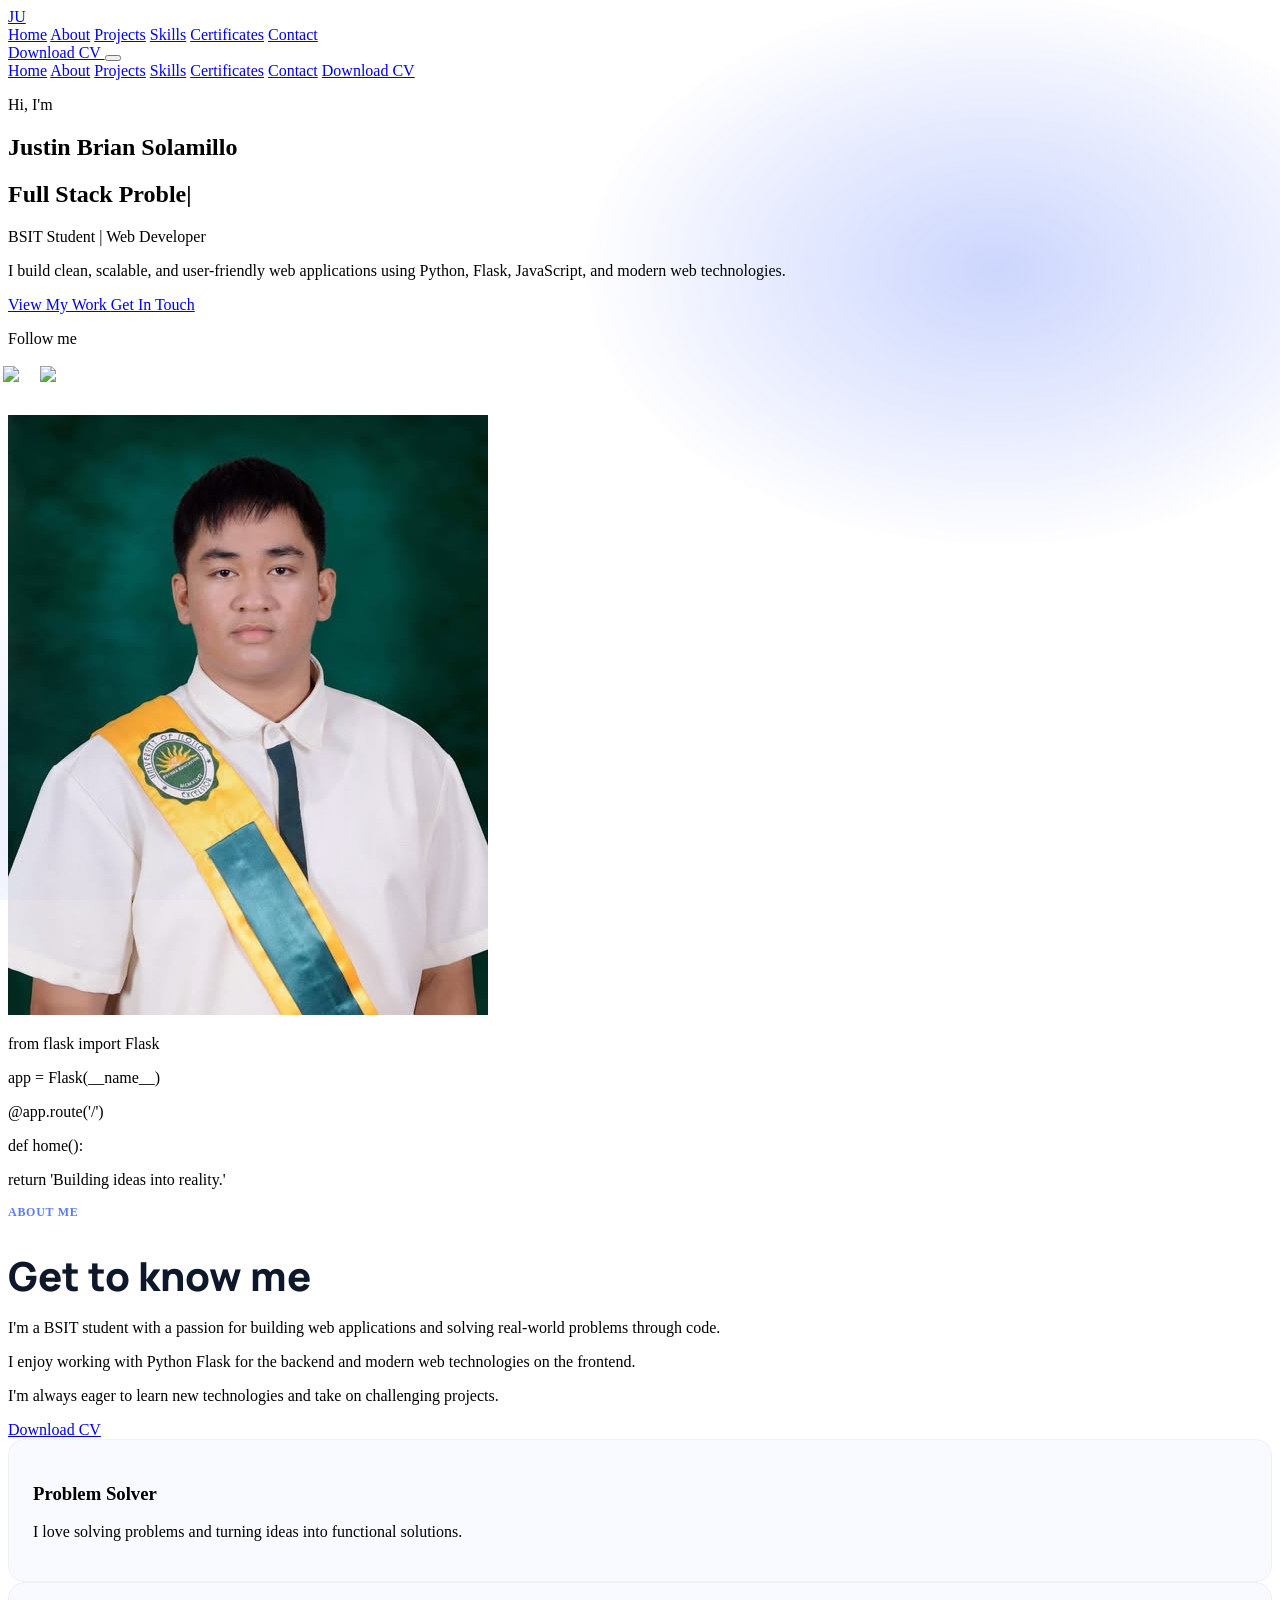
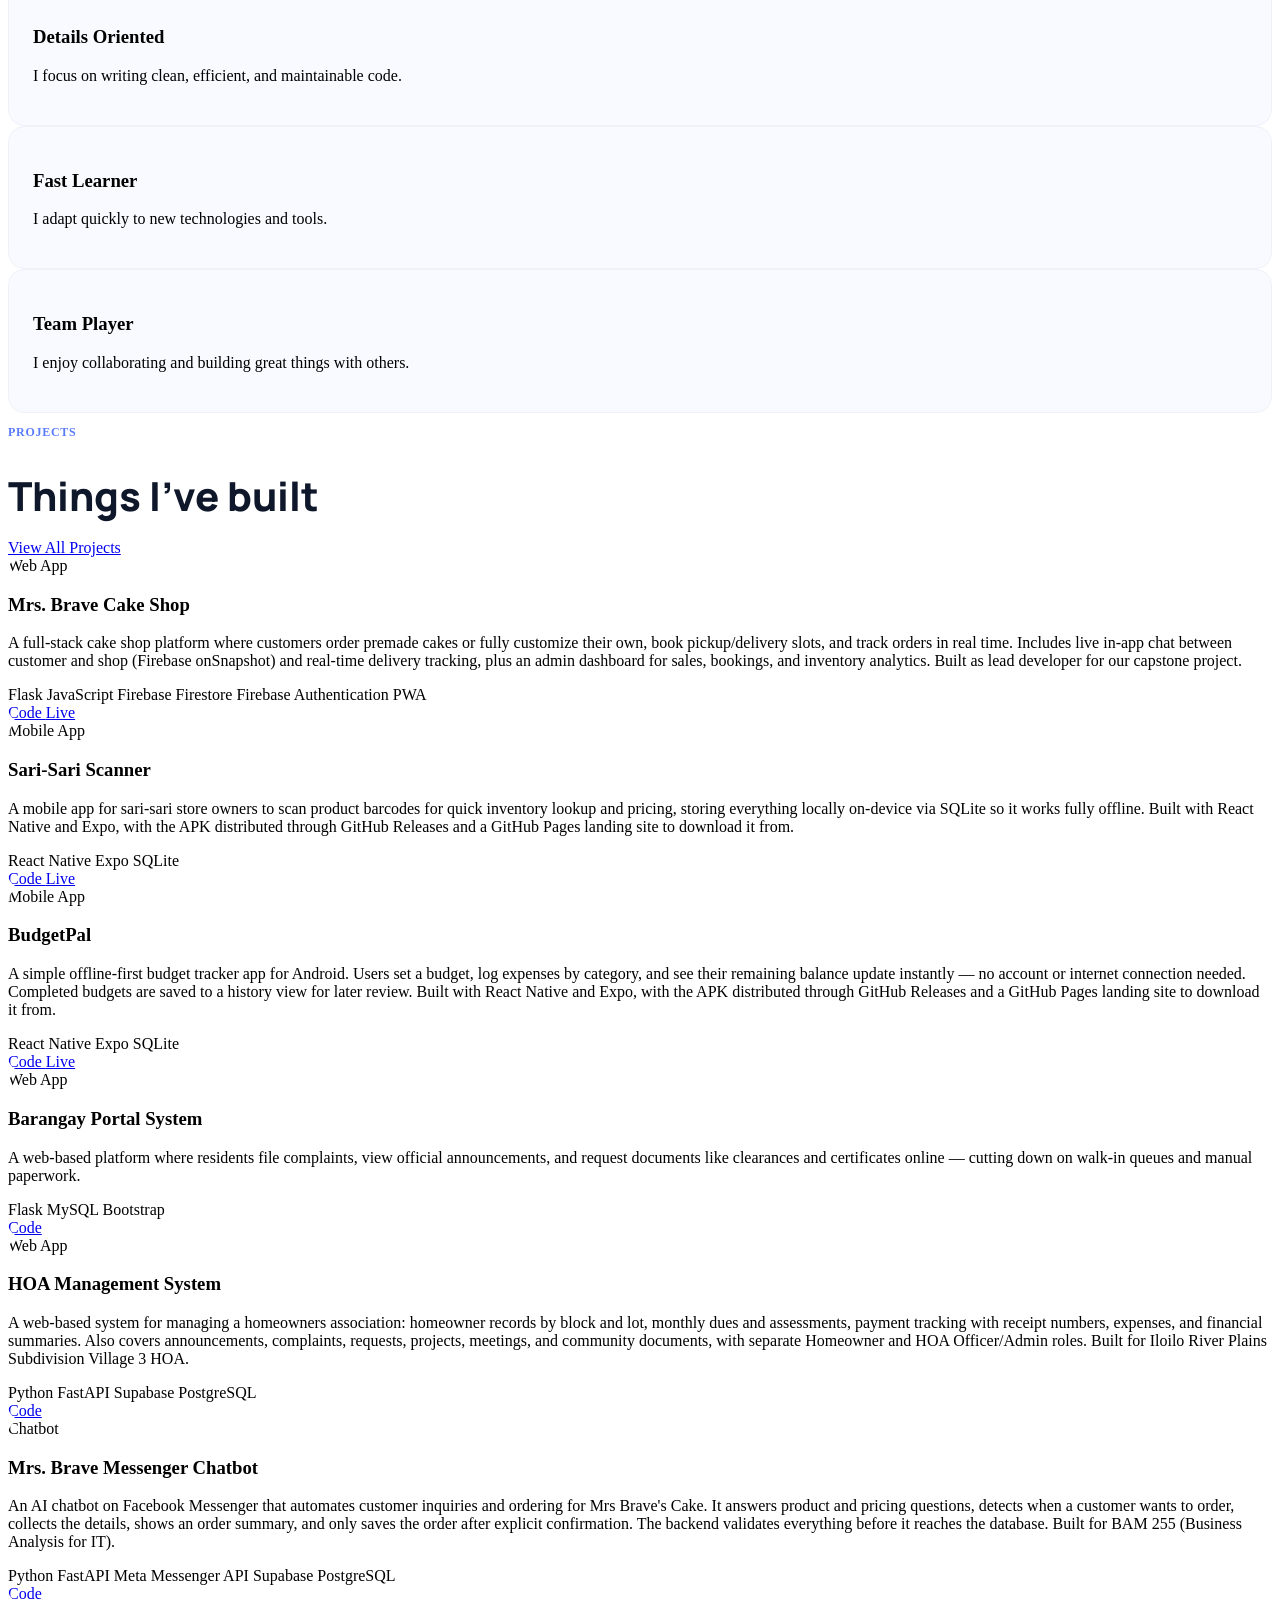
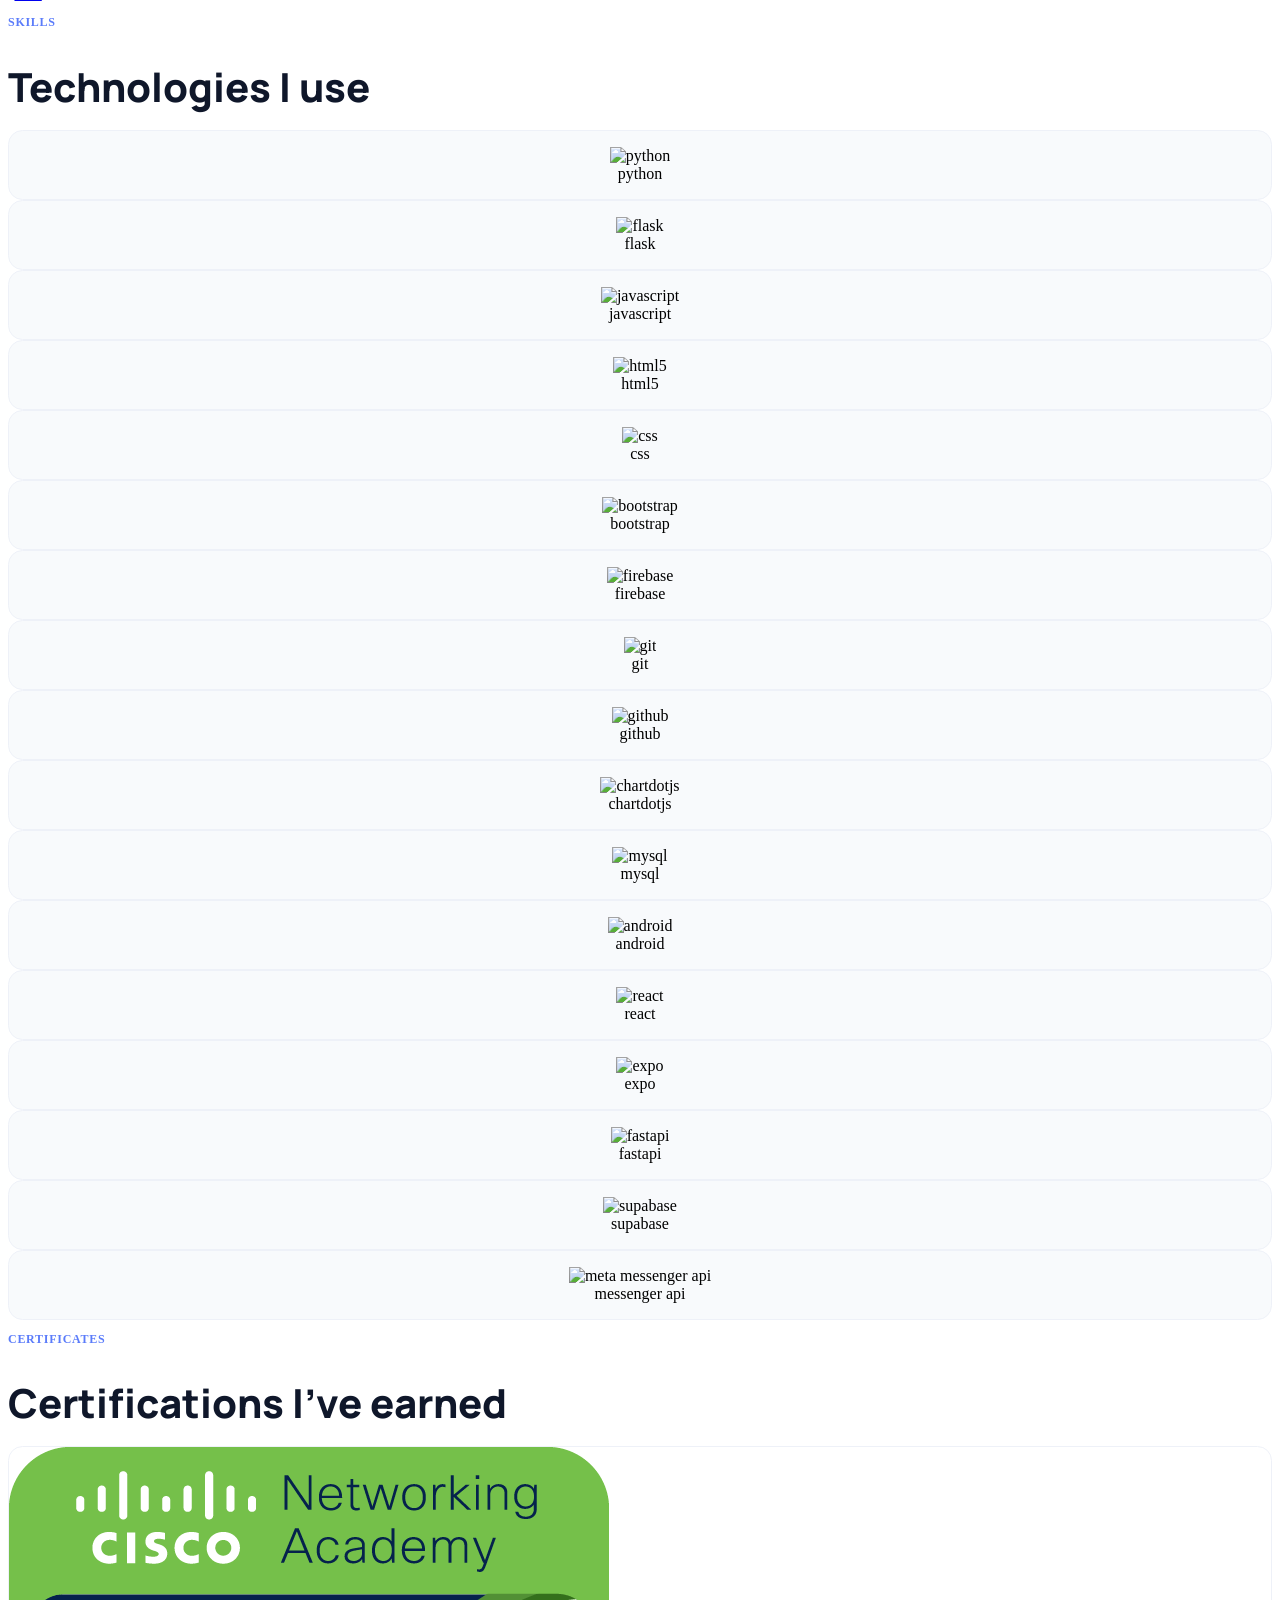
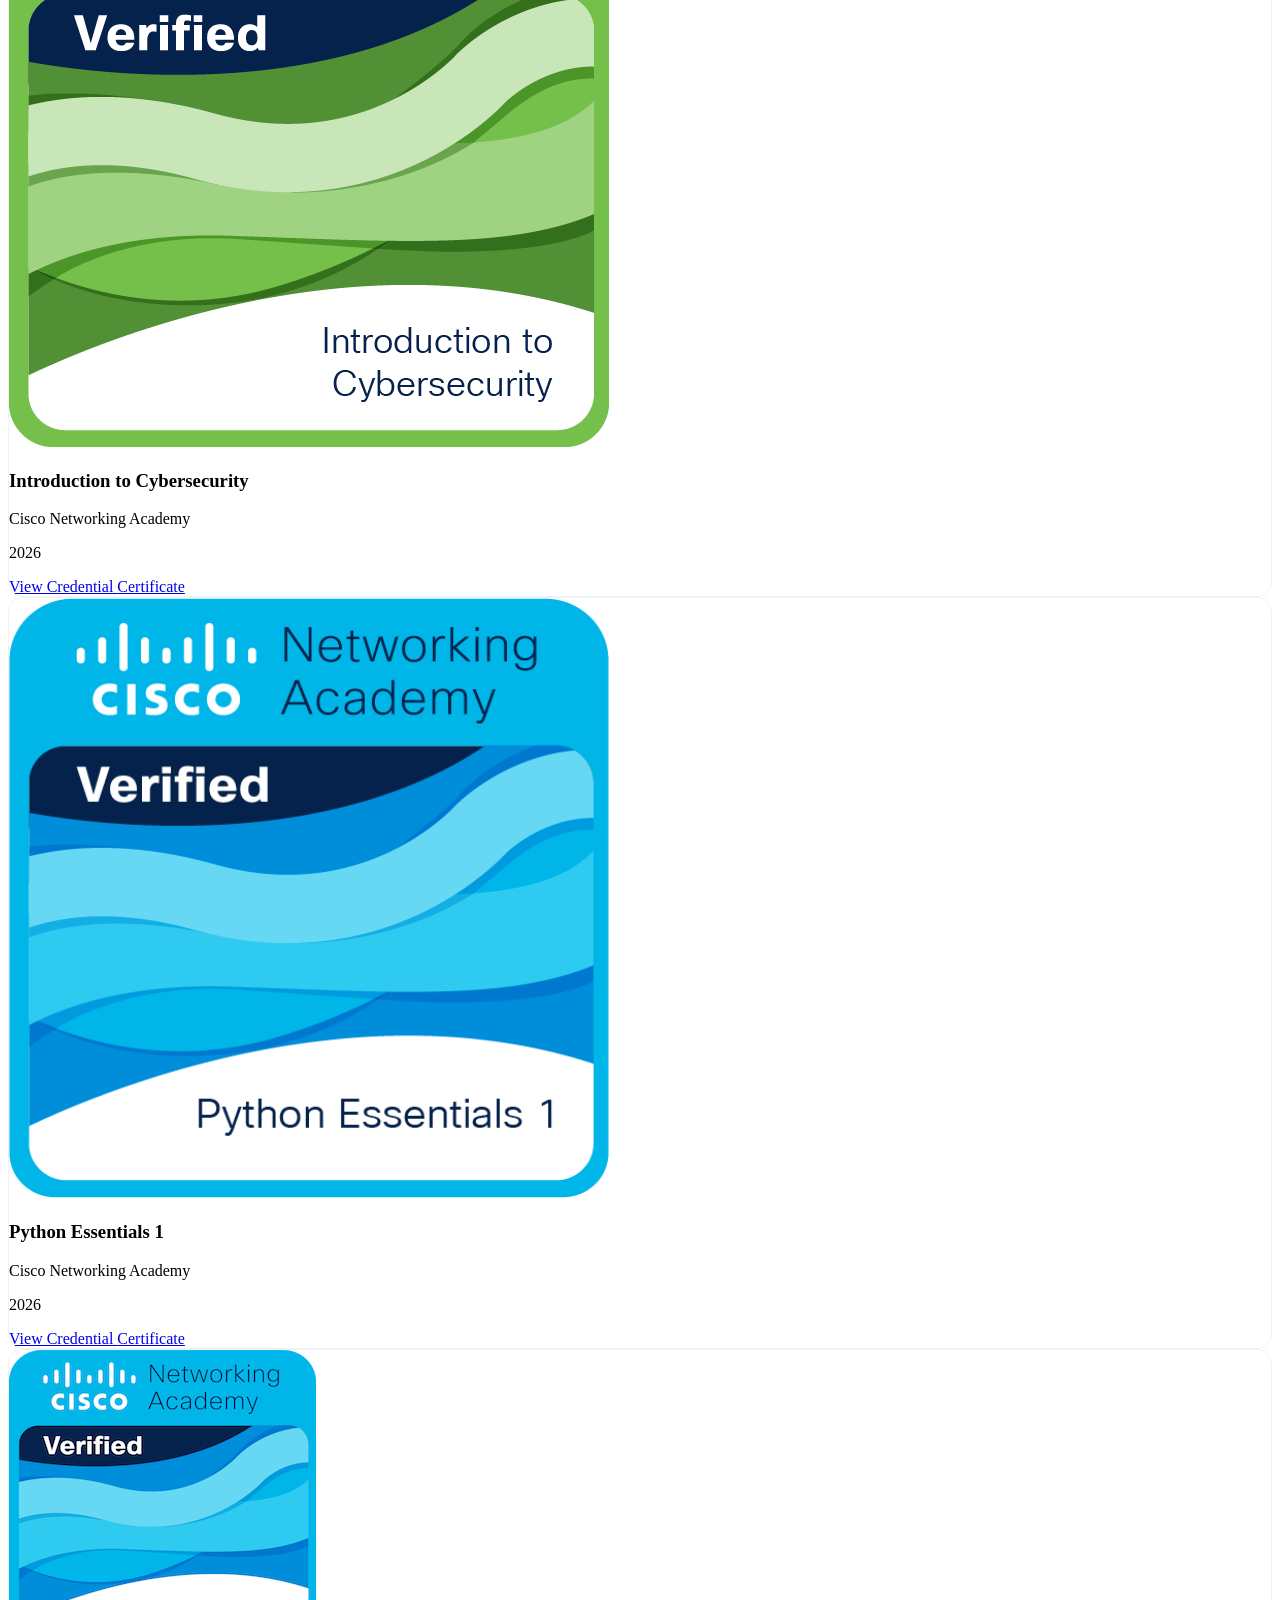
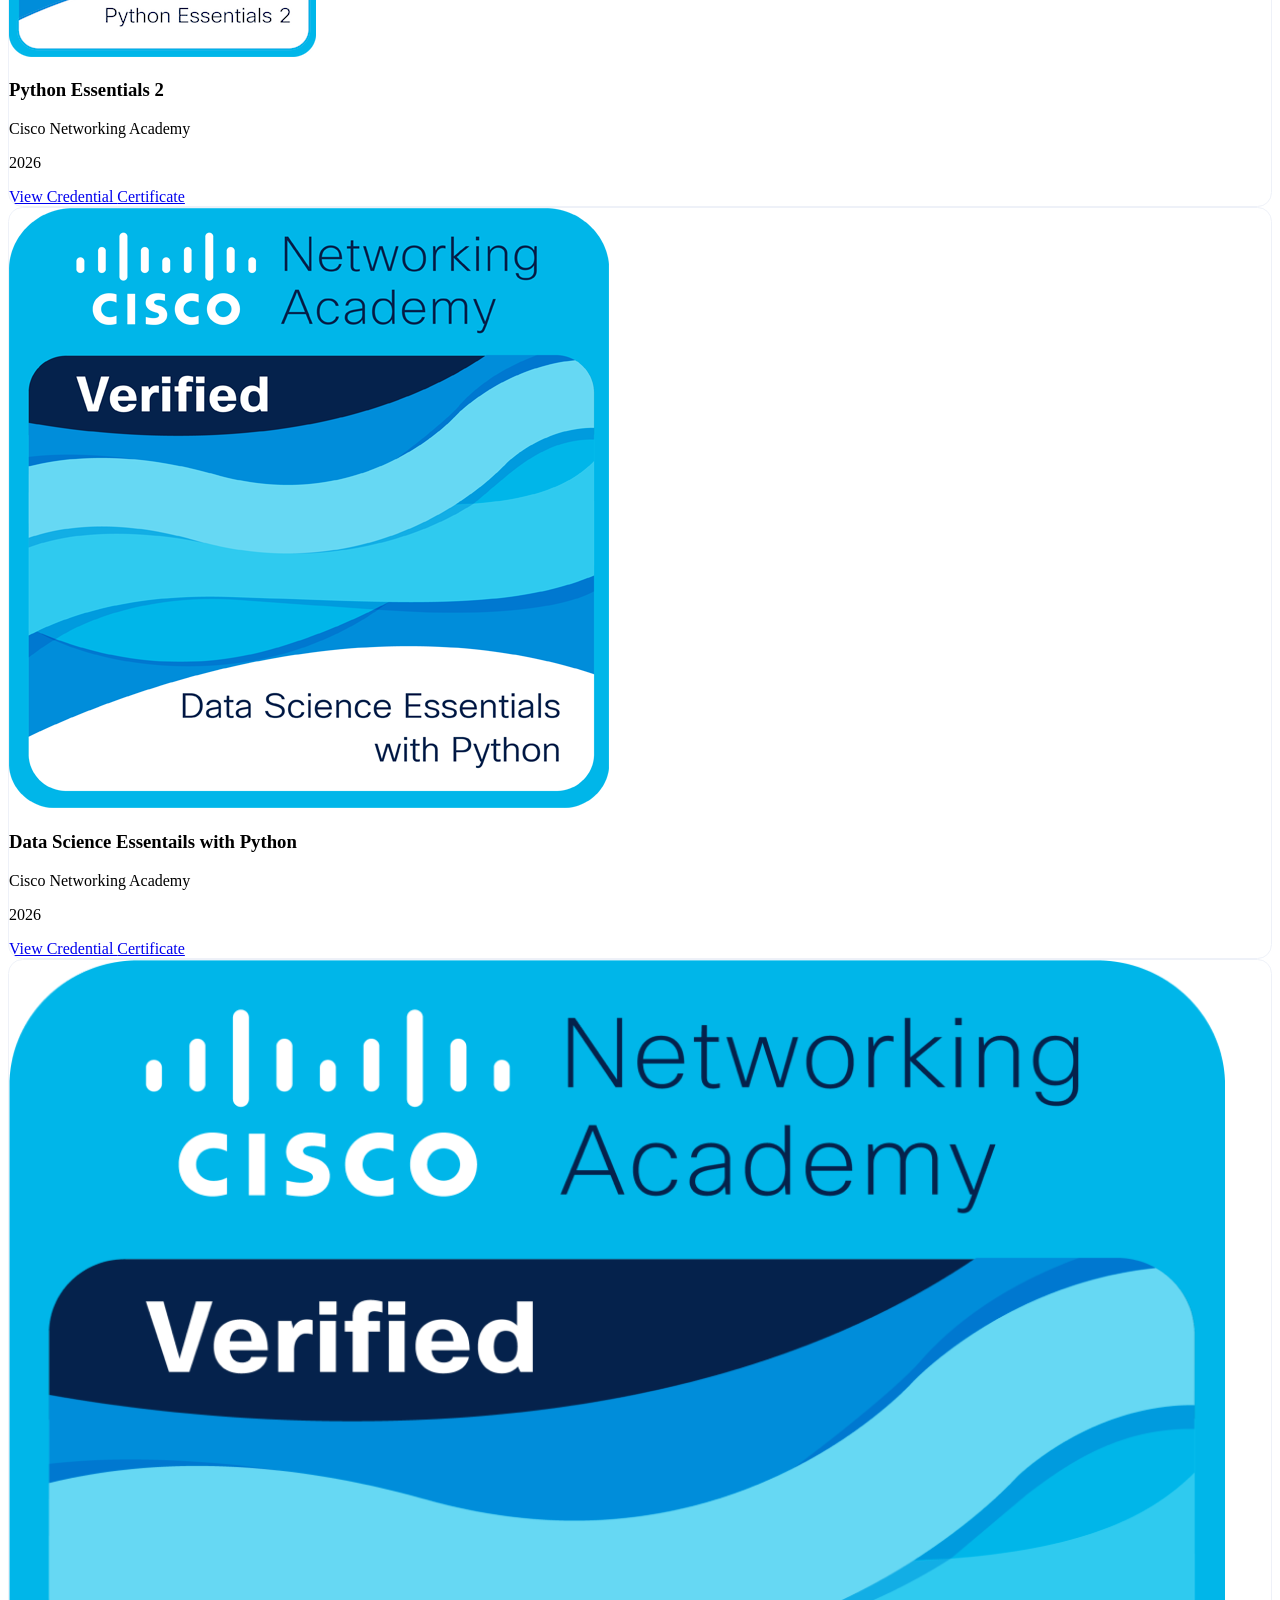
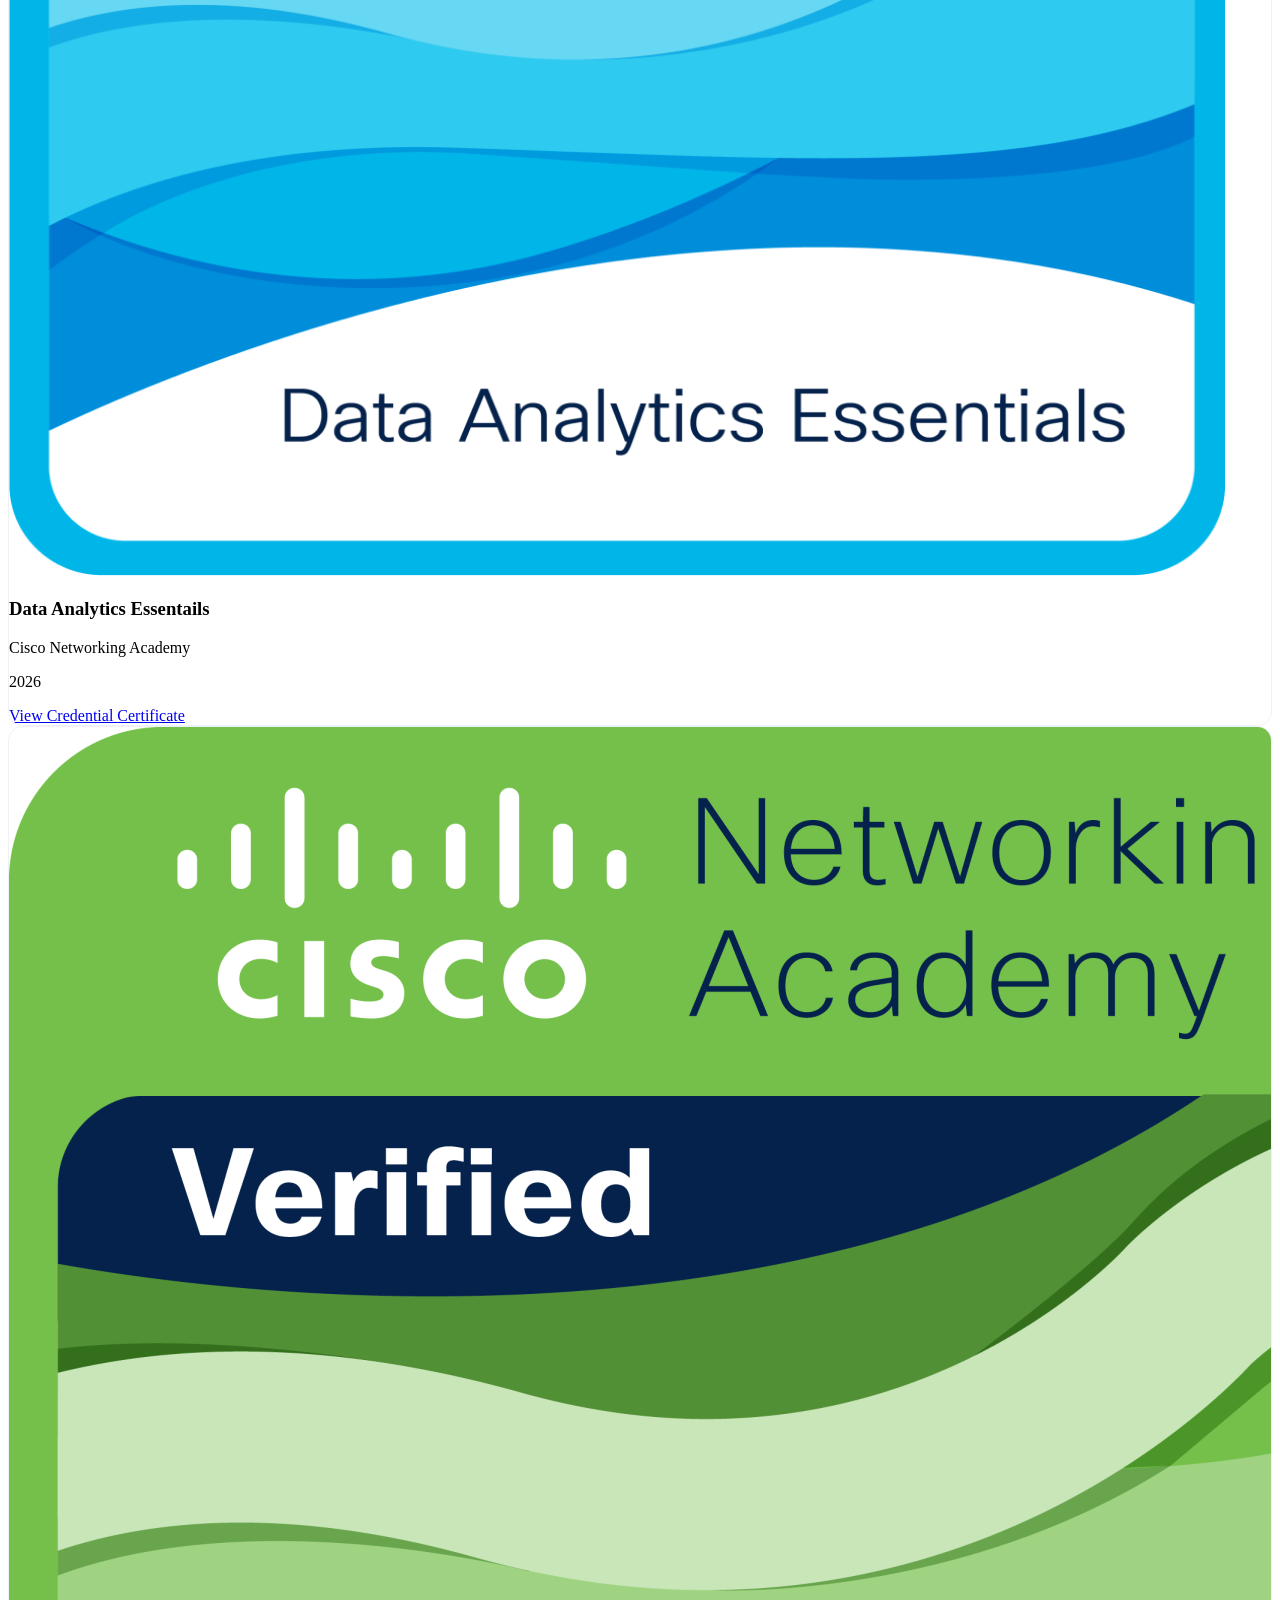
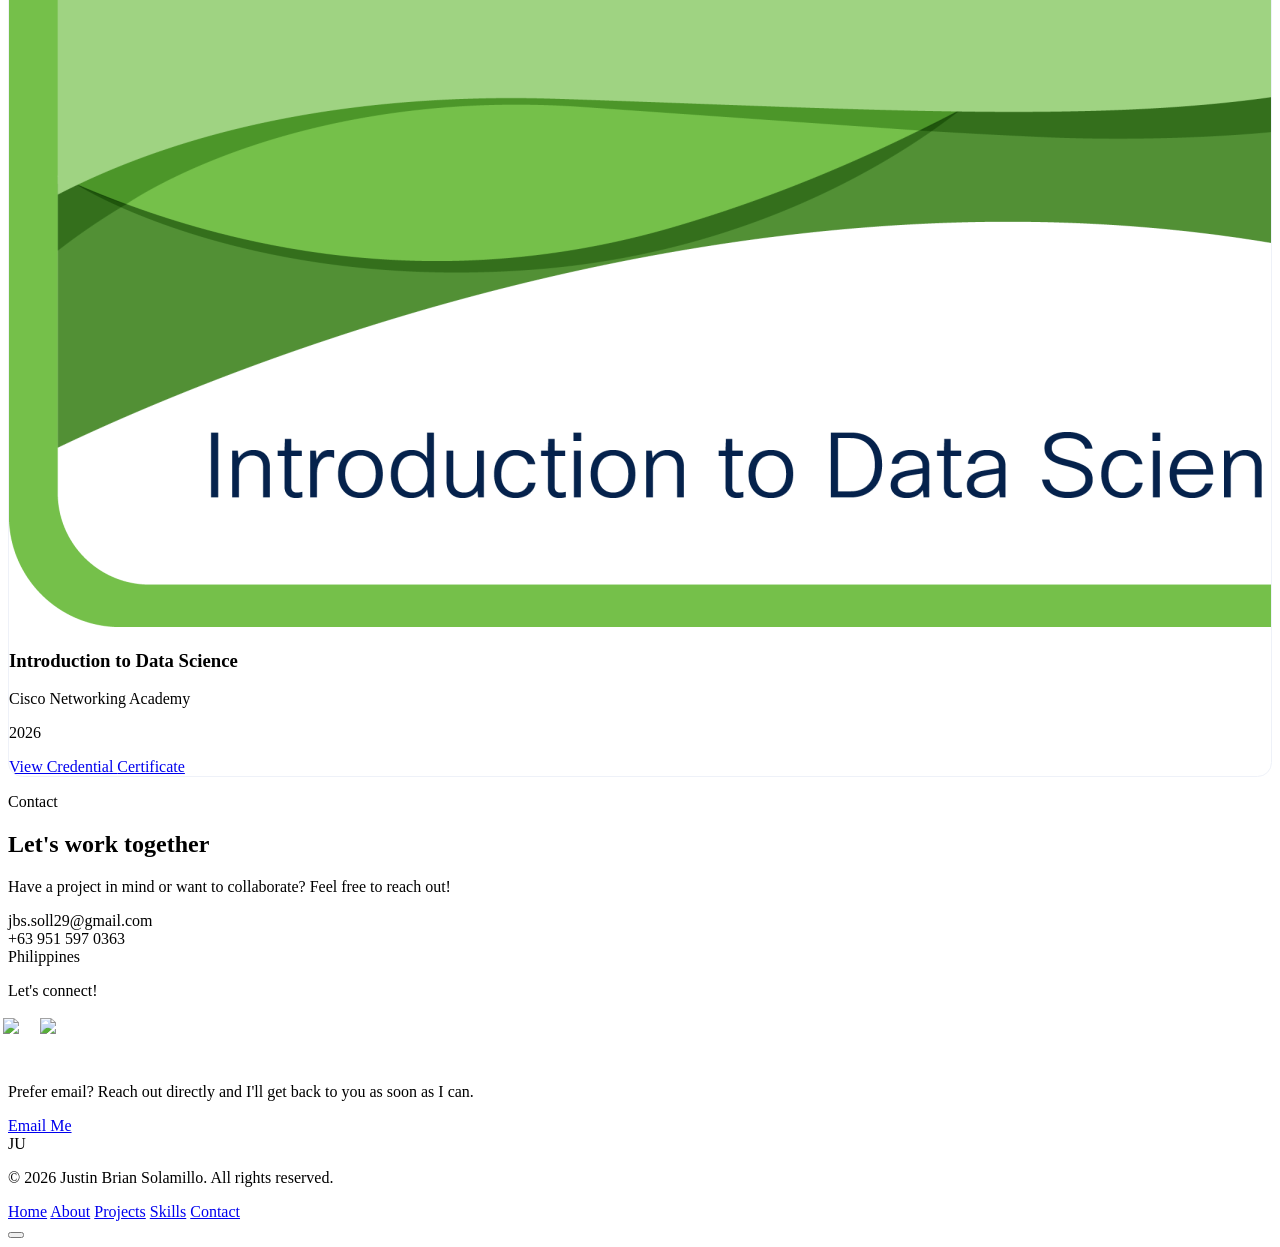
==== commit b15a3a48: "Update index.html" ====
--- a/index.html
+++ b/index.html
@@ -1,729 +1,687 @@
-  <!DOCTYPE html>
-  <html lang="en">
-  <head>
-  <meta charset="UTF-8">
-  <meta name="viewport" content="width=device-width, initial-scale=1.0">
-  <title>Justin Brian Solamillo - Full Stack Developer</title>
-  <meta name="description" content="I build clean, scalable, and user-friendly web applications using Python, Flask, JavaScript, and modern web technologies.">
-
-  <link rel="icon" type="image/x-icon" href="./static/images/favicon.ico">
+<!DOCTYPE html>
+<html lang="en">
+<head>
+<meta charset="UTF-8">
+<meta name="viewport" content="width=device-width, initial-scale=1.0">
+<title>Justin Brian Solamillo - Full Stack Developer</title>
+<meta name="description" content="I build clean, scalable, and user-friendly web applications using Python, Flask, JavaScript, and modern web technologies.">
+
+<link rel="icon" type="image/x-icon" href="./static/images/favicon.ico">
 <link rel="icon" type="image/png" sizes="32x32" href="./static/images/favicon-32x32.png">
 <link rel="icon" type="image/png" sizes="16x16" href="./static/images/favicon-16x16.png">
 <link rel="apple-touch-icon" sizes="180x180" href="./static/images/apple-touch-icon.png">
 
-  <!-- Fonts -->
-  <link rel="preconnect" href="https://fonts.googleapis.com">
-  <link rel="preconnect" href="https://fonts.gstatic.com" crossorigin>
-  <link href="https://fonts.googleapis.com/css2?family=Manrope:wght@400;500;600;700;800&family=Inter:wght@400;500;600&display=swap" rel="stylesheet">
-
-  <!-- Tailwind (CDN / Play) -->
-  <script src="https://cdn.tailwindcss.com"></script>
-  <script>
-    tailwind.config = {
-      darkMode: 'class',
-      theme: {
-        extend: {
-          fontFamily: {
-            display: ['Manrope', 'sans-serif'],
-            body: ['Inter', 'sans-serif'],
-          },
-          colors: {
-            ink: '#0a0d18',
-            panel: '#0e1223',
-            accent: {
-              DEFAULT: '#5b7cfa',
-              light: '#8aa2ff',
-              dark: '#3d5be0',
-            },
-          },
-          boxShadow: {
-            glow: '0 0 60px -15px rgba(91,124,250,0.45)',
-            card: '0 10px 30px -12px rgba(15,23,42,0.12)',
+<!-- Fonts -->
+<link rel="preconnect" href="https://fonts.googleapis.com">
+<link rel="preconnect" href="https://fonts.gstatic.com" crossorigin>
+<link href="https://fonts.googleapis.com/css2?family=Manrope:wght@400;500;600;700;800&family=Inter:wght@400;500;600&display=swap" rel="stylesheet">
+
+<!-- Tailwind (CDN / Play) -->
+<script src="https://cdn.tailwindcss.com"></script>
+<script>
+  tailwind.config = {
+    darkMode: 'class',
+    theme: {
+      extend: {
+        fontFamily: {
+          display: ['Manrope', 'sans-serif'],
+          body: ['Inter', 'sans-serif'],
+        },
+        colors: {
+          ink: '#0a0d18',
+          panel: '#0e1223',
+          accent: {
+            DEFAULT: '#5b7cfa',
+            light: '#8aa2ff',
+            dark: '#3d5be0',
           },
         },
+        boxShadow: {
+          glow: '0 0 60px -15px rgba(91,124,250,0.45)',
+          card: '0 10px 30px -12px rgba(15,23,42,0.12)',
+        },
       },
-    }
-  </script>
-
-  <!-- AOS (Animate On Scroll) -->
-  <link href="https://unpkg.com/aos@2.3.4/dist/aos.css" rel="stylesheet">
-
-  <link rel="stylesheet" href="./static/css/style.css">
-  </head>
-
-  <body class="font-body bg-white text-slate-800 antialiased">
-
-  <!-- Scroll progress bar -->
-  <div id="scroll-progress" class="fixed top-0 left-0 h-[3px] bg-accent z-[60]" style="width:0%"></div>
-
-  <!-- Mouse glow (dark sections only) -->
-  <div id="mouse-glow" class="pointer-events-none fixed w-[420px] h-[420px] rounded-full z-0 opacity-0 transition-opacity duration-300"
-      style="background: radial-gradient(circle, rgba(91,124,250,0.18) 0%, rgba(91,124,250,0) 70%);"></div>
-
-  <!-- ============ NAVBAR ============ -->
-  <header id="navbar" class="fixed top-0 inset-x-0 z-50 transition-all duration-300">
-    <nav class="max-w-6xl mx-auto flex items-center justify-between px-6 py-4">
-      <a href="#home" class="flex items-center justify-center w-9 h-9 rounded-lg border border-white/15 text-white font-display font-bold text-sm">
-        JU
+    },
+  }
+</script>
+
+<!-- AOS (Animate On Scroll) -->
+<link href="https://unpkg.com/aos@2.3.4/dist/aos.css" rel="stylesheet">
+
+<link rel="stylesheet" href="./static/css/style.css">
+</head>
+
+<body class="font-body bg-white text-slate-800 antialiased">
+
+<!-- Scroll progress bar -->
+<div id="scroll-progress" class="fixed top-0 left-0 h-[3px] bg-accent z-[60]" style="width:0%"></div>
+
+<!-- Mouse glow (dark sections only) -->
+<div id="mouse-glow" class="pointer-events-none fixed w-[420px] h-[420px] rounded-full z-0 opacity-0 transition-opacity duration-300"
+    style="background: radial-gradient(circle, rgba(91,124,250,0.18) 0%, rgba(91,124,250,0) 70%);"></div>
+
+<!-- ============ NAVBAR ============ -->
+<header id="navbar" class="fixed top-0 inset-x-0 z-50 transition-all duration-300">
+  <nav class="max-w-6xl mx-auto flex items-center justify-between px-6 py-4">
+    <a href="#home" class="flex items-center justify-center w-9 h-9 rounded-lg border border-white/15 text-white font-display font-bold text-sm">
+      JU
+    </a>
+
+    <div class="hidden md:flex items-center gap-8 text-sm font-medium">
+      <a href="#home" class="nav-link text-accent-light">Home</a>
+      <a href="#about" class="nav-link text-white/70 hover:text-white transition-colors">About</a>
+      <a href="#projects" class="nav-link text-white/70 hover:text-white transition-colors">Projects</a>
+      <a href="#skills" class="nav-link text-white/70 hover:text-white transition-colors">Skills</a>
+      <a href="#certificates" class="nav-link text-white/70 hover:text-white transition-colors">Certificates</a>
+      <a href="#contact" class="nav-link text-white/70 hover:text-white transition-colors">Contact</a>
+    </div>
+
+    <a href="./static/cv/resume.pdf" download
+      class="hidden sm:inline-flex items-center gap-2 text-sm font-medium text-white border border-white/20 rounded-lg px-4 py-2 hover:bg-white/10 transition-colors">
+      Download CV <i data-lucide="download" class="w-4 h-4"></i>
+    </a>
+
+    <button id="menu-btn" class="md:hidden text-white" aria-label="Open menu">
+      <i data-lucide="menu" class="w-6 h-6"></i>
+    </button>
+  </nav>
+
+  <!-- Mobile menu -->
+  <div id="mobile-menu" class="hidden md:hidden mx-4 mb-3 rounded-xl bg-panel/95 border border-white/10 backdrop-blur-xl px-5 py-4 flex flex-col gap-4 text-sm font-medium">
+    <a href="#home" class="text-white/80 hover:text-white">Home</a>
+    <a href="#about" class="text-white/80 hover:text-white">About</a>
+    <a href="#projects" class="text-white/80 hover:text-white">Projects</a>
+    <a href="#skills" class="text-white/80 hover:text-white">Skills</a>
+    <a href="#certificates" class="hover:text-white transition-colors">Certificates</a>
+    <a href="#contact" class="text-white/80 hover:text-white">Contact</a>
+    <a href="./static/cv/resume.pdf" download class="text-accent-light">Download CV</a>
+  </div>
+</header>
+
+<!-- ============ HERO ============ -->
+<section id="home" class="relative overflow-hidden bg-ink">
+  <div class="hero-glow"></div>
+  <div class="max-w-6xl mx-auto px-6 pt-36 pb-24 md:pt-44 md:pb-32 grid md:grid-cols-2 gap-14 items-center relative z-10">
+
+    <div data-aos="fade-up" data-aos-duration="700">
+      <p class="text-accent-light text-sm font-semibold tracking-wide mb-4">Hi, I'm</p>
+      <h1 class="font-display font-extrabold text-white text-5xl sm:text-6xl leading-[1.05] mb-2">Justin Brian Solamillo</h1>
+      <h2 class="font-display font-extrabold text-4xl sm:text-5xl leading-[1.1] mb-5">
+        <span class="text-white">Full Stack </span><span class="text-accent-light" id="typed-role"></span><span class="typed-cursor text-accent-light">|</span>
+      </h2>
+      <p class="text-white/50 text-sm mb-5">BSIT Student | Web Developer</p>
+      <p class="text-white/60 leading-relaxed mb-8 max-w-md">I build clean, scalable, and user-friendly web applications using Python, Flask, JavaScript, and modern web technologies.</p>
+
+      <div class="flex flex-wrap gap-4 mb-10">
+        <a href="#projects" class="inline-flex items-center gap-2 bg-accent hover:bg-accent-dark text-white text-sm font-semibold px-5 py-3 rounded-lg transition-colors shadow-glow">
+          View My Work <i data-lucide="arrow-right" class="w-4 h-4"></i>
+        </a>
+        <a href="#contact" class="inline-flex items-center gap-2 border border-white/20 hover:bg-white/10 text-white text-sm font-semibold px-5 py-3 rounded-lg transition-colors">
+          Get In Touch <i data-lucide="message-circle" class="w-4 h-4"></i>
+        </a>
+      </div>
+
+      <p class="text-white/40 text-xs mb-3">Follow me</p>
+      <div class="flex gap-3">
+        <a href="https://github.com/devpoohtah" target="_blank" rel="noopener" class="social-btn"><img src="https://cdn.simpleicons.org/github/ffffff" alt="GitHub" class="w-4 h-4"></a>
+        <a href="https://www.linkedin.com/in/justin-brian-solamillo" target="_blank" rel="noopener" class="social-btn"><img src="https://cdn.simpleicons.org/linkedin/ffffff" alt="LinkedIn" class="w-4 h-4"></a>
+        <a href="mailto:jbs.soll29@gmail.com" class="social-btn"><i data-lucide="mail" class="w-4 h-4"></i></a>
+      </div>
+    </div>
+
+    <div class="relative flex justify-center md:justify-end" data-aos="fade-left" data-aos-duration="700" data-aos-delay="150">
+      <div class="relative w-72 h-80 sm:w-80 sm:h-96 rounded-3xl border border-white/10 overflow-hidden">
+        <img src="./static/images/a.jpg" alt="Justin Brian Solamillo" class="w-full h-full object-cover">
+      </div>
+
+      <div class="absolute -bottom-6 -left-4 sm:left-8 w-64 rounded-xl bg-panel/90 border border-white/10 backdrop-blur-xl p-4 shadow-2xl font-mono text-[11px] leading-relaxed text-white/70">
+        <div class="flex gap-1.5 mb-2">
+          <span class="w-2.5 h-2.5 rounded-full bg-red-400/70"></span>
+          <span class="w-2.5 h-2.5 rounded-full bg-yellow-400/70"></span>
+          <span class="w-2.5 h-2.5 rounded-full bg-green-400/70"></span>
+        </div>
+        <p><span class="text-accent-light">from</span> flask <span class="text-accent-light">import</span> Flask</p>
+        <p>app = Flask(<span class="text-emerald-300">__name__</span>)</p>
+        <p class="mt-1"><span class="text-accent-light">@app.route</span>(<span class="text-emerald-300">'/'</span>)</p>
+        <p><span class="text-accent-light">def</span> home():</p>
+        <p class="pl-3 text-white/50">return <span class="text-emerald-300">'Building ideas into reality.'</span></p>
+      </div>
+    </div>
+  </div>
+</section>
+
+<!-- ============ ABOUT ============ -->
+<section id="about" class="bg-white py-24 md:py-32">
+  <div class="max-w-6xl mx-auto px-6">
+    <div class="grid md:grid-cols-2 gap-16 items-start">
+      <div data-aos="fade-up">
+        <p class="eyebrow">About Me</p>
+        <h2 class="section-heading">Get to know me</h2>
+
+        <p class="text-slate-500 leading-relaxed mb-4">I'm a BSIT student with a passion for building web applications and solving real-world problems through code.</p>
+
+        <p class="text-slate-500 leading-relaxed mb-4">I enjoy working with Python Flask for the backend and modern web technologies on the frontend.</p>
+
+        <p class="text-slate-500 leading-relaxed mb-4">I'm always eager to learn new technologies and take on challenging projects.</p>
+
+        <a href="./static/cv/resume.pdf" download
+          class="inline-flex items-center gap-2 mt-4 text-sm font-semibold text-accent border border-accent/30 rounded-lg px-5 py-2.5 hover:bg-accent/5 transition-colors">
+          Download CV <i data-lucide="download" class="w-4 h-4"></i>
+        </a>
+      </div>
+
+      <div class="grid grid-cols-2 gap-4">
+
+        <div class="trait-card" data-aos="fade-up" data-aos-delay="0">
+          <div class="w-10 h-10 rounded-lg bg-accent/10 flex items-center justify-center mb-4">
+            <i data-lucide="puzzle" class="w-5 h-5 text-accent"></i>
+          </div>
+          <h3 class="font-display font-semibold text-slate-800 mb-1.5">Problem Solver</h3>
+          <p class="text-slate-500 text-sm leading-relaxed">I love solving problems and turning ideas into functional solutions.</p>
+        </div>
+
+        <div class="trait-card" data-aos="fade-up" data-aos-delay="100">
+          <div class="w-10 h-10 rounded-lg bg-accent/10 flex items-center justify-center mb-4">
+            <i data-lucide="file-check-2" class="w-5 h-5 text-accent"></i>
+          </div>
+          <h3 class="font-display font-semibold text-slate-800 mb-1.5">Details Oriented</h3>
+          <p class="text-slate-500 text-sm leading-relaxed">I focus on writing clean, efficient, and maintainable code.</p>
+        </div>
+
+        <div class="trait-card" data-aos="fade-up" data-aos-delay="200">
+          <div class="w-10 h-10 rounded-lg bg-accent/10 flex items-center justify-center mb-4">
+            <i data-lucide="zap" class="w-5 h-5 text-accent"></i>
+          </div>
+          <h3 class="font-display font-semibold text-slate-800 mb-1.5">Fast Learner</h3>
+          <p class="text-slate-500 text-sm leading-relaxed">I adapt quickly to new technologies and tools.</p>
+        </div>
+
+        <div class="trait-card" data-aos="fade-up" data-aos-delay="300">
+          <div class="w-10 h-10 rounded-lg bg-accent/10 flex items-center justify-center mb-4">
+            <i data-lucide="users" class="w-5 h-5 text-accent"></i>
+          </div>
+          <h3 class="font-display font-semibold text-slate-800 mb-1.5">Team Player</h3>
+          <p class="text-slate-500 text-sm leading-relaxed">I enjoy collaborating and building great things with others.</p>
+        </div>
+
+      </div>
+    </div>
+  </div>
+</section>
+
+<!-- ============ PROJECTS ============ -->
+<section id="projects" class="bg-slate-50 py-24 md:py-32">
+  <div class="max-w-6xl mx-auto px-6">
+    <div class="flex items-end justify-between mb-12" data-aos="fade-up">
+      <div>
+        <p class="eyebrow">Projects</p>
+        <h2 class="section-heading mb-0">Things I've built</h2>
+      </div>
+      <a href="./projects.html" class="hidden sm:inline-flex items-center gap-1.5 text-sm font-semibold text-accent border border-accent/30 rounded-lg px-4 py-2 hover:bg-accent/5 transition-colors">
+        View All Projects <i data-lucide="arrow-right" class="w-4 h-4"></i>
       </a>
-
-      <div class="hidden md:flex items-center gap-8 text-sm font-medium">
-        <a href="#home" class="nav-link text-accent-light">Home</a>
-        <a href="#about" class="nav-link text-white/70 hover:text-white transition-colors">About</a>
-        <a href="#projects" class="nav-link text-white/70 hover:text-white transition-colors">Projects</a>
-        <a href="#skills" class="nav-link text-white/70 hover:text-white transition-colors">Skills</a>
-              <a href="#certificates" class="nav-link text-white/70 hover:text-white transition-colors">Certificates</a>
-        <a href="#contact" class="nav-link text-white/70 hover:text-white transition-colors">Contact</a>
-      </div>
-
-      <a href="./static/cv/resume.pdf" download
-        class="hidden sm:inline-flex items-center gap-2 text-sm font-medium text-white border border-white/20 rounded-lg px-4 py-2 hover:bg-white/10 transition-colors">
-        Download CV <i data-lucide="download" class="w-4 h-4"></i>
-      </a>
-
-      <button id="menu-btn" class="md:hidden text-white" aria-label="Open menu">
-        <i data-lucide="menu" class="w-6 h-6"></i>
-      </button>
-    </nav>
-
-    <!-- Mobile menu -->
-    <div id="mobile-menu" class="hidden md:hidden mx-4 mb-3 rounded-xl bg-panel/95 border border-white/10 backdrop-blur-xl px-5 py-4 flex flex-col gap-4 text-sm font-medium">
-      <a href="#home" class="text-white/80 hover:text-white">Home</a>
-      <a href="#about" class="text-white/80 hover:text-white">About</a>
-      <a href="#projects" class="text-white/80 hover:text-white">Projects</a>
-      <a href="#skills" class="text-white/80 hover:text-white">Skills</a>
-      <a href="#certificates" class="hover:text-white transition-colors">Certificates</a>
-      <a href="#contact" class="text-white/80 hover:text-white">Contact</a>
-      <a href="./static/cv/resume.pdf" download class="text-accent-light">Download CV</a>
-    </div>
-  </header>
-
-  <!-- ============ HERO ============ -->
-  <section id="home" class="relative overflow-hidden bg-ink">
-    <div class="hero-glow"></div>
-    <div class="max-w-6xl mx-auto px-6 pt-36 pb-24 md:pt-44 md:pb-32 grid md:grid-cols-2 gap-14 items-center relative z-10">
-
-      <div data-aos="fade-up" data-aos-duration="700">
-        <p class="text-accent-light text-sm font-semibold tracking-wide mb-4">Hi, I'm</p>
-        <h1 class="font-display font-extrabold text-white text-5xl sm:text-6xl leading-[1.05] mb-2">Justin Brian Solamillo</h1>
-        <h2 class="font-display font-extrabold text-4xl sm:text-5xl leading-[1.1] mb-5">
-          <span class="text-white">Full Stack </span><span class="text-accent-light" id="typed-role"></span><span class="typed-cursor text-accent-light">|</span>
-        </h2>
-        <p class="text-white/50 text-sm mb-5">BSIT Student | Web Developer</p>
-        <p class="text-white/60 leading-relaxed mb-8 max-w-md">I build clean, scalable, and user-friendly web applications using Python, Flask, JavaScript, and modern web technologies.</p>
-
-        <div class="flex flex-wrap gap-4 mb-10">
-          <a href="#projects" class="inline-flex items-center gap-2 bg-accent hover:bg-accent-dark text-white text-sm font-semibold px-5 py-3 rounded-lg transition-colors shadow-glow">
-            View My Work <i data-lucide="arrow-right" class="w-4 h-4"></i>
-          </a>
-          <a href="#contact" class="inline-flex items-center gap-2 border border-white/20 hover:bg-white/10 text-white text-sm font-semibold px-5 py-3 rounded-lg transition-colors">
-            Get In Touch <i data-lucide="message-circle" class="w-4 h-4"></i>
-          </a>
-        </div>
-
-        <p class="text-white/40 text-xs mb-3">Follow me</p>
+    </div>
+
+    <div class="grid sm:grid-cols-2 lg:grid-cols-3 gap-6">
+
+      <article class="project-card" data-aos="fade-up" data-aos-delay="0">
+        <div class="relative h-36 rounded-t-xl bg-gradient-to-br from-amber-500/30 to-rose-500/20 bg-ink flex items-center justify-center overflow-hidden">
+          <span class="absolute top-3 left-3 text-[10px] font-semibold uppercase tracking-wide bg-black/40 text-white/90 px-2 py-1 rounded-md backdrop-blur-sm">Web App</span>
+          <i data-lucide="layout-panel-left" class="w-10 h-10 text-white/25"></i>
+        </div>
+        <div class="p-5 border border-t-0 border-slate-200 rounded-b-xl">
+          <h3 class="font-display font-semibold text-slate-800 mb-1.5">Mrs. Brave Cake Shop</h3>
+          <p class="text-slate-500 text-sm leading-relaxed mb-4">A full-stack cake shop platform where customers order premade cakes or fully customize their own, book pickup/delivery slots, and track orders in real time. Includes live in-app chat between customer and shop (Firebase onSnapshot) and real-time delivery tracking, plus an admin dashboard for sales, bookings, and inventory analytics. Built as lead developer for our capstone project.</p>
+          <div class="flex flex-wrap gap-1.5 mb-4">
+            <span class="text-[11px] font-medium text-accent bg-accent/8 px-2 py-1 rounded-md">Flask</span>
+            <span class="text-[11px] font-medium text-accent bg-accent/8 px-2 py-1 rounded-md">JavaScript</span>
+            <span class="text-[11px] font-medium text-accent bg-accent/8 px-2 py-1 rounded-md">Firebase</span>
+            <span class="text-[11px] font-medium text-accent bg-accent/8 px-2 py-1 rounded-md">Firestore</span>
+            <span class="text-[11px] font-medium text-accent bg-accent/8 px-2 py-1 rounded-md">Firebase Authentication</span>
+            <span class="text-[11px] font-medium text-accent bg-accent/8 px-2 py-1 rounded-md">PWA</span>
+          </div>
+          <div class="flex items-center gap-4 pt-3 border-t border-slate-100">
+            <a href="https://github.com/StressWare/Capstone-CakeShop" target="_blank" rel="noopener" class="inline-flex items-center gap-1.5 text-xs font-semibold text-slate-600 hover:text-accent transition-colors">
+              <i data-lucide="github" class="w-3.5 h-3.5"></i> Code
+            </a>
+            <a href="https://mrs-braves-cakes.onrender.com/" target="_blank" rel="noopener" class="inline-flex items-center gap-1.5 text-xs font-semibold text-slate-600 hover:text-accent transition-colors">
+              <i data-lucide="external-link" class="w-3.5 h-3.5"></i> Live
+            </a>
+          </div>
+        </div>
+      </article>
+
+      <article class="project-card" data-aos="fade-up" data-aos-delay="80">
+        <div class="relative h-36 rounded-t-xl bg-gradient-to-br from-cyan-500/30 to-blue-400/20 bg-ink flex items-center justify-center overflow-hidden">
+          <span class="absolute top-3 left-3 text-[10px] font-semibold uppercase tracking-wide bg-black/40 text-white/90 px-2 py-1 rounded-md backdrop-blur-sm">Mobile App</span>
+          <i data-lucide="smartphone" class="w-10 h-10 text-white/25"></i>
+        </div>
+        <div class="p-5 border border-t-0 border-slate-200 rounded-b-xl">
+          <h3 class="font-display font-semibold text-slate-800 mb-1.5">Sari-Sari Scanner</h3>
+          <p class="text-slate-500 text-sm leading-relaxed mb-4">A mobile app for sari-sari store owners to scan product barcodes for quick inventory lookup and pricing, storing everything locally on-device via SQLite so it works fully offline. Built with React Native and Expo, with the APK distributed through GitHub Releases and a GitHub Pages landing site to download it from.</p>
+          <div class="flex flex-wrap gap-1.5 mb-4">
+            <span class="text-[11px] font-medium text-accent bg-accent/8 px-2 py-1 rounded-md">React Native</span>
+            <span class="text-[11px] font-medium text-accent bg-accent/8 px-2 py-1 rounded-md">Expo</span>
+            <span class="text-[11px] font-medium text-accent bg-accent/8 px-2 py-1 rounded-md">SQLite</span>
+          </div>
+          <div class="flex items-center gap-4 pt-3 border-t border-slate-100">
+            <a href="https://github.com/devpoohtah/sarisari-app" target="_blank" rel="noopener" class="inline-flex items-center gap-1.5 text-xs font-semibold text-slate-600 hover:text-accent transition-colors">
+              <i data-lucide="github" class="w-3.5 h-3.5"></i> Code
+            </a>
+            <a href="https://devpoohtah.github.io/sarisari-app/" target="_blank" rel="noopener" class="inline-flex items-center gap-1.5 text-xs font-semibold text-slate-600 hover:text-accent transition-colors">
+              <i data-lucide="external-link" class="w-3.5 h-3.5"></i> Live
+            </a>
+          </div>
+        </div>
+      </article>
+
+      <article class="project-card" data-aos="fade-up" data-aos-delay="160">
+        <div class="relative h-36 rounded-t-xl bg-gradient-to-br from-emerald-500/30 to-green-400/20 bg-ink flex items-center justify-center overflow-hidden">
+          <span class="absolute top-3 left-3 text-[10px] font-semibold uppercase tracking-wide bg-black/40 text-white/90 px-2 py-1 rounded-md backdrop-blur-sm">Mobile App</span>
+          <i data-lucide="smartphone" class="w-10 h-10 text-white/25"></i>
+        </div>
+        <div class="p-5 border border-t-0 border-slate-200 rounded-b-xl">
+          <h3 class="font-display font-semibold text-slate-800 mb-1.5">BudgetPal</h3>
+          <p class="text-slate-500 text-sm leading-relaxed mb-4">A simple offline-first budget tracker app for Android. Users set a budget, log expenses by category, and see their remaining balance update instantly — no account or internet connection needed. Completed budgets are saved to a history view for later review. Built with React Native and Expo, with the APK distributed through GitHub Releases and a GitHub Pages landing site to download it from.</p>
+          <div class="flex flex-wrap gap-1.5 mb-4">
+            <span class="text-[11px] font-medium text-accent bg-accent/8 px-2 py-1 rounded-md">React Native</span>
+            <span class="text-[11px] font-medium text-accent bg-accent/8 px-2 py-1 rounded-md">Expo</span>
+            <span class="text-[11px] font-medium text-accent bg-accent/8 px-2 py-1 rounded-md">SQLite</span>
+          </div>
+          <div class="flex items-center gap-4 pt-3 border-t border-slate-100">
+            <a href="https://github.com/devpoohtah/budgetpal" target="_blank" rel="noopener" class="inline-flex items-center gap-1.5 text-xs font-semibold text-slate-600 hover:text-accent transition-colors">
+              <i data-lucide="github" class="w-3.5 h-3.5"></i> Code
+            </a>
+            <a href="https://devpoohtah.github.io/BudgetPal-app/" target="_blank" rel="noopener" class="inline-flex items-center gap-1.5 text-xs font-semibold text-slate-600 hover:text-accent transition-colors">
+              <i data-lucide="external-link" class="w-3.5 h-3.5"></i> Live
+            </a>
+          </div>
+        </div>
+      </article>
+
+      <article class="project-card" data-aos="fade-up" data-aos-delay="240">
+        <div class="relative h-36 rounded-t-xl bg-gradient-to-br from-blue-500/30 to-indigo-400/20 bg-ink flex items-center justify-center overflow-hidden">
+          <span class="absolute top-3 left-3 text-[10px] font-semibold uppercase tracking-wide bg-black/40 text-white/90 px-2 py-1 rounded-md backdrop-blur-sm">Web App</span>
+          <i data-lucide="layout-panel-left" class="w-10 h-10 text-white/25"></i>
+        </div>
+        <div class="p-5 border border-t-0 border-slate-200 rounded-b-xl">
+          <h3 class="font-display font-semibold text-slate-800 mb-1.5">Barangay Portal System</h3>
+          <p class="text-slate-500 text-sm leading-relaxed mb-4">A web-based platform where residents file complaints, view official announcements, and request documents like clearances and certificates online — cutting down on walk-in queues and manual paperwork.</p>
+          <div class="flex flex-wrap gap-1.5 mb-4">
+            <span class="text-[11px] font-medium text-accent bg-accent/8 px-2 py-1 rounded-md">Flask</span>
+            <span class="text-[11px] font-medium text-accent bg-accent/8 px-2 py-1 rounded-md">MySQL</span>
+            <span class="text-[11px] font-medium text-accent bg-accent/8 px-2 py-1 rounded-md">Bootstrap</span>
+          </div>
+          <div class="flex items-center gap-4 pt-3 border-t border-slate-100">
+            <a href="https://github.com/jualsolamilloui-hash/Platform-tech" target="_blank" rel="noopener" class="inline-flex items-center gap-1.5 text-xs font-semibold text-slate-600 hover:text-accent transition-colors">
+              <i data-lucide="github" class="w-3.5 h-3.5"></i> Code
+            </a>
+          </div>
+        </div>
+      </article>
+
+      <!-- HOA Management System -->
+      <article class="project-card" data-aos="fade-up" data-aos-delay="320">
+        <div class="relative h-36 rounded-t-xl bg-gradient-to-br from-violet-500/30 to-purple-400/20 bg-ink flex items-center justify-center overflow-hidden">
+          <span class="absolute top-3 left-3 text-[10px] font-semibold uppercase tracking-wide bg-black/40 text-white/90 px-2 py-1 rounded-md backdrop-blur-sm">Web App</span>
+          <i data-lucide="building-2" class="w-10 h-10 text-white/25"></i>
+        </div>
+        <div class="p-5 border border-t-0 border-slate-200 rounded-b-xl">
+          <h3 class="font-display font-semibold text-slate-800 mb-1.5">HOA Management System</h3>
+          <p class="text-slate-500 text-sm leading-relaxed mb-4">A web-based system for managing a homeowners association: homeowner records by block and lot, monthly dues and assessments, payment tracking with receipt numbers, expenses, and financial summaries. Also covers announcements, complaints, requests, projects, meetings, and community documents, with separate Homeowner and HOA Officer/Admin roles. Built for Iloilo River Plains Subdivision Village 3 HOA.</p>
+          <div class="flex flex-wrap gap-1.5 mb-4">
+            <span class="text-[11px] font-medium text-accent bg-accent/8 px-2 py-1 rounded-md">Python</span>
+            <span class="text-[11px] font-medium text-accent bg-accent/8 px-2 py-1 rounded-md">FastAPI</span>
+            <span class="text-[11px] font-medium text-accent bg-accent/8 px-2 py-1 rounded-md">Supabase</span>
+            <span class="text-[11px] font-medium text-accent bg-accent/8 px-2 py-1 rounded-md">PostgreSQL</span>
+          </div>
+          <div class="flex items-center gap-4 pt-3 border-t border-slate-100">
+            <a href="https://github.com/devpoohtah/HOA-Management-System" target="_blank" rel="noopener" class="inline-flex items-center gap-1.5 text-xs font-semibold text-slate-600 hover:text-accent transition-colors">
+              <i data-lucide="github" class="w-3.5 h-3.5"></i> Code
+            </a>
+          </div>
+        </div>
+      </article>
+
+      <!-- Mrs. Brave Messenger Chatbot -->
+      <article class="project-card" data-aos="fade-up" data-aos-delay="400">
+        <div class="relative h-36 rounded-t-xl bg-gradient-to-br from-pink-500/30 to-fuchsia-400/20 bg-ink flex items-center justify-center overflow-hidden">
+          <span class="absolute top-3 left-3 text-[10px] font-semibold uppercase tracking-wide bg-black/40 text-white/90 px-2 py-1 rounded-md backdrop-blur-sm">Chatbot</span>
+          <i data-lucide="message-circle" class="w-10 h-10 text-white/25"></i>
+        </div>
+        <div class="p-5 border border-t-0 border-slate-200 rounded-b-xl">
+          <h3 class="font-display font-semibold text-slate-800 mb-1.5">Mrs. Brave Messenger Chatbot</h3>
+          <p class="text-slate-500 text-sm leading-relaxed mb-4">An AI chatbot on Facebook Messenger that automates customer inquiries and ordering for Mrs Brave's Cake. It answers product and pricing questions, detects when a customer wants to order, collects the details, shows an order summary, and only saves the order after explicit confirmation. The backend validates everything before it reaches the database. Built for BAM 255 (Business Analysis for IT).</p>
+          <div class="flex flex-wrap gap-1.5 mb-4">
+            <span class="text-[11px] font-medium text-accent bg-accent/8 px-2 py-1 rounded-md">Python</span>
+            <span class="text-[11px] font-medium text-accent bg-accent/8 px-2 py-1 rounded-md">FastAPI</span>
+            <span class="text-[11px] font-medium text-accent bg-accent/8 px-2 py-1 rounded-md">Meta Messenger API</span>
+            <span class="text-[11px] font-medium text-accent bg-accent/8 px-2 py-1 rounded-md">Supabase</span>
+            <span class="text-[11px] font-medium text-accent bg-accent/8 px-2 py-1 rounded-md">PostgreSQL</span>
+          </div>
+          <div class="flex items-center gap-4 pt-3 border-t border-slate-100">
+            <a href="https://github.com/devpoohtah/cake-messenger-chatbot" target="_blank" rel="noopener" class="inline-flex items-center gap-1.5 text-xs font-semibold text-slate-600 hover:text-accent transition-colors">
+              <i data-lucide="github" class="w-3.5 h-3.5"></i> Code
+            </a>
+          </div>
+        </div>
+      </article>
+
+    </div>
+  </div>
+</section>
+
+<!-- ============ SKILLS ============ -->
+<section id="skills" class="bg-white py-24 md:py-32">
+  <div class="max-w-6xl mx-auto px-6">
+    <p class="eyebrow" data-aos="fade-up">Skills</p>
+    <h2 class="section-heading" data-aos="fade-up">Technologies I use</h2>
+
+    <div class="grid grid-cols-3 sm:grid-cols-4 md:grid-cols-6 gap-4 mt-10" data-aos="fade-up">
+
+      <div class="tech-icon">
+        <img src="https://cdn.simpleicons.org/python" alt="python" class="w-7 h-7" loading="lazy">
+        <span class="text-[11px] text-slate-500 mt-2 capitalize">python</span>
+      </div>
+
+      <div class="tech-icon">
+        <img src="https://cdn.simpleicons.org/flask" alt="flask" class="w-7 h-7" loading="lazy">
+        <span class="text-[11px] text-slate-500 mt-2 capitalize">flask</span>
+      </div>
+
+      <div class="tech-icon">
+        <img src="https://cdn.simpleicons.org/javascript" alt="javascript" class="w-7 h-7" loading="lazy">
+        <span class="text-[11px] text-slate-500 mt-2 capitalize">javascript</span>
+      </div>
+
+      <div class="tech-icon">
+        <img src="https://cdn.simpleicons.org/html5" alt="html5" class="w-7 h-7" loading="lazy">
+        <span class="text-[11px] text-slate-500 mt-2 capitalize">html5</span>
+      </div>
+
+      <div class="tech-icon">
+        <img src="https://cdn.simpleicons.org/css" alt="css" class="w-7 h-7" loading="lazy">
+        <span class="text-[11px] text-slate-500 mt-2 capitalize">css</span>
+      </div>
+
+      <div class="tech-icon">
+        <img src="https://cdn.simpleicons.org/bootstrap" alt="bootstrap" class="w-7 h-7" loading="lazy">
+        <span class="text-[11px] text-slate-500 mt-2 capitalize">bootstrap</span>
+      </div>
+
+      <div class="tech-icon">
+        <img src="https://cdn.simpleicons.org/firebase" alt="firebase" class="w-7 h-7" loading="lazy">
+        <span class="text-[11px] text-slate-500 mt-2 capitalize">firebase</span>
+      </div>
+
+      <div class="tech-icon">
+        <img src="https://cdn.simpleicons.org/git" alt="git" class="w-7 h-7" loading="lazy">
+        <span class="text-[11px] text-slate-500 mt-2 capitalize">git</span>
+      </div>
+
+      <div class="tech-icon">
+        <img src="https://cdn.simpleicons.org/github" alt="github" class="w-7 h-7" loading="lazy">
+        <span class="text-[11px] text-slate-500 mt-2 capitalize">github</span>
+      </div>
+
+      <div class="tech-icon">
+        <img src="https://cdn.simpleicons.org/chartdotjs" alt="chartdotjs" class="w-7 h-7" loading="lazy">
+        <span class="text-[11px] text-slate-500 mt-2 capitalize">chartdotjs</span>
+      </div>
+
+      <div class="tech-icon">
+        <img src="https://cdn.simpleicons.org/mysql" alt="mysql" class="w-7 h-7" loading="lazy">
+        <span class="text-[11px] text-slate-500 mt-2 capitalize">mysql</span>
+      </div>
+
+      <div class="tech-icon">
+        <img src="https://cdn.simpleicons.org/android" alt="android" class="w-7 h-7" loading="lazy">
+        <span class="text-[11px] text-slate-500 mt-2 capitalize">android</span>
+      </div>
+
+      <div class="tech-icon">
+        <img src="https://cdn.simpleicons.org/react" alt="react" class="w-7 h-7" loading="lazy">
+        <span class="text-[11px] text-slate-500 mt-2 capitalize">react</span>
+      </div>
+
+      <div class="tech-icon">
+        <img src="https://cdn.simpleicons.org/expo" alt="expo" class="w-7 h-7" loading="lazy">
+        <span class="text-[11px] text-slate-500 mt-2 capitalize">expo</span>
+      </div>
+
+      <div class="tech-icon">
+        <img src="https://cdn.simpleicons.org/fastapi" alt="fastapi" class="w-7 h-7" loading="lazy">
+        <span class="text-[11px] text-slate-500 mt-2 capitalize">fastapi</span>
+      </div>
+
+      <div class="tech-icon">
+        <img src="https://cdn.simpleicons.org/supabase" alt="supabase" class="w-7 h-7" loading="lazy">
+        <span class="text-[11px] text-slate-500 mt-2 capitalize">supabase</span>
+      </div>
+
+      <div class="tech-icon">
+        <img src="https://cdn.simpleicons.org/meta" alt="meta messenger api" class="w-7 h-7" loading="lazy">
+        <span class="text-[11px] text-slate-500 mt-2 capitalize">messenger api</span>
+      </div>
+
+    </div>
+  </div>
+</section>
+
+<!-- ============ CERTIFICATES ============ -->
+<section id="certificates" class="bg-slate-50 py-24 md:py-32">
+  <div class="max-w-6xl mx-auto px-6">
+    <p class="eyebrow" data-aos="fade-up">Certificates</p>
+    <h2 class="section-heading" data-aos="fade-up">Certifications I've earned</h2>
+
+    <div class="grid sm:grid-cols-2 lg:grid-cols-3 gap-6 mt-10">
+
+      <article class="certificate-card" data-aos="fade-up" data-aos-delay="0">
+        <div class="flex items-start gap-4 p-5">
+          <div class="shrink-0 w-14 h-14 rounded-xl bg-accent/10 flex items-center justify-center overflow-hidden">
+            <img src="./static/certificates/introduction-to-cybersecurity.png" alt="Introduction to Cybersecurity" class="w-full h-full object-cover">
+          </div>
+          <div class="min-w-0">
+            <h3 class="font-display font-semibold text-slate-800 leading-snug mb-1">Introduction to Cybersecurity</h3>
+            <p class="text-slate-500 text-sm">Cisco Networking Academy</p>
+            <p class="text-slate-400 text-xs mt-0.5">2026</p>
+          </div>
+        </div>
+        <div class="px-5 pb-5 pt-1 flex items-center gap-4">
+          <a href="https://www.credly.com/badges/e118672d-d0c4-452a-9622-50a8d2f05d22/public_url" target="_blank" rel="noopener"
+             class="inline-flex items-center gap-1.5 text-xs font-semibold text-accent hover:text-accent-dark transition-colors">
+            View Credential <i data-lucide="external-link" class="w-3.5 h-3.5"></i>
+          </a>
+          <a href="./static/certificates/Introduction_to_Cybersecurity_certificate.pdf" target="_blank" rel="noopener"
+             class="inline-flex items-center gap-1.5 text-xs font-semibold text-slate-600 hover:text-accent transition-colors">
+            Certificate <i data-lucide="file-text" class="w-3.5 h-3.5"></i>
+          </a>
+        </div>
+      </article>
+
+      <article class="certificate-card" data-aos="fade-up" data-aos-delay="80">
+        <div class="flex items-start gap-4 p-5">
+          <div class="shrink-0 w-14 h-14 rounded-xl bg-accent/10 flex items-center justify-center overflow-hidden">
+            <img src="./static/certificates/python-essentials-1.1.png" alt="Python Essentials 1" class="w-full h-full object-cover">
+          </div>
+          <div class="min-w-0">
+            <h3 class="font-display font-semibold text-slate-800 leading-snug mb-1">Python Essentials 1</h3>
+            <p class="text-slate-500 text-sm">Cisco Networking Academy</p>
+            <p class="text-slate-400 text-xs mt-0.5">2026</p>
+          </div>
+        </div>
+        <div class="px-5 pb-5 pt-1 flex items-center gap-4">
+          <a href="https://www.credly.com/badges/a0b9f01f-835e-4404-ad1d-d11c5729da6d/public_url" target="_blank" rel="noopener"
+             class="inline-flex items-center gap-1.5 text-xs font-semibold text-accent hover:text-accent-dark transition-colors">
+            View Credential <i data-lucide="external-link" class="w-3.5 h-3.5"></i>
+          </a>
+          <a href="./static/certificates/Python_Essentials_1_certificate.pdf" target="_blank" rel="noopener"
+             class="inline-flex items-center gap-1.5 text-xs font-semibold text-slate-600 hover:text-accent transition-colors">
+            Certificate <i data-lucide="file-text" class="w-3.5 h-3.5"></i>
+          </a>
+        </div>
+      </article>
+
+      <article class="certificate-card" data-aos="fade-up" data-aos-delay="160">
+        <div class="flex items-start gap-4 p-5">
+          <div class="shrink-0 w-14 h-14 rounded-xl bg-accent/10 flex items-center justify-center overflow-hidden">
+            <img src="./static/certificates/python-essentials-2.png" alt="Python Essentials 2" class="w-full h-full object-cover">
+          </div>
+          <div class="min-w-0">
+            <h3 class="font-display font-semibold text-slate-800 leading-snug mb-1">Python Essentials 2</h3>
+            <p class="text-slate-500 text-sm">Cisco Networking Academy</p>
+            <p class="text-slate-400 text-xs mt-0.5">2026</p>
+          </div>
+        </div>
+        <div class="px-5 pb-5 pt-1 flex items-center gap-4">
+          <a href="https://www.credly.com/badges/0cf0c7c3-c995-403b-b81b-01eb7787f761/public_url" target="_blank" rel="noopener"
+             class="inline-flex items-center gap-1.5 text-xs font-semibold text-accent hover:text-accent-dark transition-colors">
+            View Credential <i data-lucide="external-link" class="w-3.5 h-3.5"></i>
+          </a>
+          <a href="./static/certificates/Python_Essentials_2_certificate.pdf" target="_blank" rel="noopener"
+             class="inline-flex items-center gap-1.5 text-xs font-semibold text-slate-600 hover:text-accent transition-colors">
+            Certificate <i data-lucide="file-text" class="w-3.5 h-3.5"></i>
+          </a>
+        </div>
+      </article>
+
+      <article class="certificate-card" data-aos="fade-up" data-aos-delay="240">
+        <div class="flex items-start gap-4 p-5">
+          <div class="shrink-0 w-14 h-14 rounded-xl bg-accent/10 flex items-center justify-center overflow-hidden">
+            <img src="./static/certificates/data-science-essentials-with-python.png" alt="Data Science Essentails with Python" class="w-full h-full object-cover">
+          </div>
+          <div class="min-w-0">
+            <h3 class="font-display font-semibold text-slate-800 leading-snug mb-1">Data Science Essentails with Python</h3>
+            <p class="text-slate-500 text-sm">Cisco Networking Academy</p>
+            <p class="text-slate-400 text-xs mt-0.5">2026</p>
+          </div>
+        </div>
+        <div class="px-5 pb-5 pt-1 flex items-center gap-4">
+          <a href="https://www.credly.com/badges/20cd6333-890e-4751-9d5a-74e091695f2f/public_url" target="_blank" rel="noopener"
+             class="inline-flex items-center gap-1.5 text-xs font-semibold text-accent hover:text-accent-dark transition-colors">
+            View Credential <i data-lucide="external-link" class="w-3.5 h-3.5"></i>
+          </a>
+          <a href="./static/certificates/Data_Science_Essentials_with_Python.pdf" target="_blank" rel="noopener"
+             class="inline-flex items-center gap-1.5 text-xs font-semibold text-slate-600 hover:text-accent transition-colors">
+            Certificate <i data-lucide="file-text" class="w-3.5 h-3.5"></i>
+          </a>
+        </div>
+      </article>
+
+      <article class="certificate-card" data-aos="fade-up" data-aos-delay="320">
+        <div class="flex items-start gap-4 p-5">
+          <div class="shrink-0 w-14 h-14 rounded-xl bg-accent/10 flex items-center justify-center overflow-hidden">
+            <img src="./static/certificates/data-analytics-essentials.png" alt="Data Analytics Essentails" class="w-full h-full object-cover">
+          </div>
+          <div class="min-w-0">
+            <h3 class="font-display font-semibold text-slate-800 leading-snug mb-1">Data Analytics Essentails</h3>
+            <p class="text-slate-500 text-sm">Cisco Networking Academy</p>
+            <p class="text-slate-400 text-xs mt-0.5">2026</p>
+          </div>
+        </div>
+        <div class="px-5 pb-5 pt-1 flex items-center gap-4">
+          <a href="https://www.credly.com/badges/4d53f02a-9b95-494b-b4f9-b2ce9539c298/public_url" target="_blank" rel="noopener"
+             class="inline-flex items-center gap-1.5 text-xs font-semibold text-accent hover:text-accent-dark transition-colors">
+            View Credential <i data-lucide="external-link" class="w-3.5 h-3.5"></i>
+          </a>
+          <a href="./static/certificates/Data_Analytics_Essentials.pdf" target="_blank" rel="noopener"
+             class="inline-flex items-center gap-1.5 text-xs font-semibold text-slate-600 hover:text-accent transition-colors">
+            Certificate <i data-lucide="file-text" class="w-3.5 h-3.5"></i>
+          </a>
+        </div>
+      </article>
+
+      <article class="certificate-card" data-aos="fade-up" data-aos-delay="400">
+        <div class="flex items-start gap-4 p-5">
+          <div class="shrink-0 w-14 h-14 rounded-xl bg-accent/10 flex items-center justify-center overflow-hidden">
+            <img src="./static/certificates/introduction-to-data-science.png" alt="Introduction to Data Science" class="w-full h-full object-cover">
+          </div>
+          <div class="min-w-0">
+            <h3 class="font-display font-semibold text-slate-800 leading-snug mb-1">Introduction to Data Science</h3>
+            <p class="text-slate-500 text-sm">Cisco Networking Academy</p>
+            <p class="text-slate-400 text-xs mt-0.5">2026</p>
+          </div>
+        </div>
+        <div class="px-5 pb-5 pt-1 flex items-center gap-4">
+          <a href="https://www.credly.com/badges/b2fe197d-ef63-4255-88f6-78c105ca6b33/public_url" target="_blank" rel="noopener"
+             class="inline-flex items-center gap-1.5 text-xs font-semibold text-accent hover:text-accent-dark transition-colors">
+            View Credential <i data-lucide="external-link" class="w-3.5 h-3.5"></i>
+          </a>
+          <a href="./static/certificates/Introduction_to_Data_Science_certificate.pdf" target="_blank" rel="noopener"
+             class="inline-flex items-center gap-1.5 text-xs font-semibold text-slate-600 hover:text-accent transition-colors">
+            Certificate <i data-lucide="file-text" class="w-3.5 h-3.5"></i>
+          </a>
+        </div>
+      </article>
+
+    </div>
+  </div>
+</section>
+
+<!-- ============ CONTACT ============ -->
+<section id="contact" class="relative overflow-hidden bg-ink py-24 md:py-32">
+  <div class="hero-glow" style="opacity:.5"></div>
+  <div class="max-w-6xl mx-auto px-6 relative z-10">
+    <div class="grid md:grid-cols-2 gap-14">
+      <div data-aos="fade-up">
+        <p class="text-accent-light text-sm font-semibold tracking-wide mb-3">Contact</p>
+        <h2 class="font-display font-extrabold text-3xl sm:text-4xl text-white mb-4">Let's work together</h2>
+        <p class="text-white/50 leading-relaxed mb-8 max-w-sm">Have a project in mind or want to collaborate? Feel free to reach out!</p>
+
+        <div class="space-y-4 mb-8 text-sm">
+          <div class="flex items-center gap-3 text-white/70">
+            <i data-lucide="mail" class="w-4 h-4 text-accent-light"></i> jbs.soll29@gmail.com
+          </div>
+          <div class="flex items-center gap-3 text-white/70">
+            <i data-lucide="phone" class="w-4 h-4 text-accent-light"></i> +63 951 597 0363
+          </div>
+          <div class="flex items-center gap-3 text-white/70">
+            <i data-lucide="map-pin" class="w-4 h-4 text-accent-light"></i> Philippines
+          </div>
+        </div>
+
+        <p class="text-white/40 text-xs mb-3">Let's connect!</p>
         <div class="flex gap-3">
-  <a href="https://github.com/devpoohtah" target="_blank" rel="noopener" class="social-btn"><img src="https://cdn.simpleicons.org/github/ffffff" alt="GitHub" class="w-4 h-4"></a>
-  <a href="https://linkedin.com/" target="_blank" rel="noopener" class="social-btn"><img src="https://cdn.simpleicons.org/linkedin/ffffff" alt="LinkedIn" class="w-4 h-4"></a>
+          <a href="https://github.com/devpoohtah" target="_blank" rel="noopener" class="social-btn"><img src="https://cdn.simpleicons.org/github/ffffff" alt="GitHub" class="w-4 h-4"></a>
+          <a href="https://www.linkedin.com/in/justin-brian-solamillo" target="_blank" rel="noopener" class="social-btn"><img src="https://cdn.simpleicons.org/linkedin/ffffff" alt="LinkedIn" class="w-4 h-4"></a>
           <a href="mailto:jbs.soll29@gmail.com" class="social-btn"><i data-lucide="mail" class="w-4 h-4"></i></a>
         </div>
       </div>
 
-      <div class="relative flex justify-center md:justify-end" data-aos="fade-left" data-aos-duration="700" data-aos-delay="150">
-  <div class="relative w-72 h-80 sm:w-80 sm:h-96 rounded-3xl border border-white/10 overflow-hidden">
-          <img src="./static/images/a.jpg" alt="Justin Brian Solamillo" class="w-full h-full object-cover">
-        </div>
-
-        <div class="absolute -bottom-6 -left-4 sm:left-8 w-64 rounded-xl bg-panel/90 border border-white/10 backdrop-blur-xl p-4 shadow-2xl font-mono text-[11px] leading-relaxed text-white/70">
-          <div class="flex gap-1.5 mb-2">
-            <span class="w-2.5 h-2.5 rounded-full bg-red-400/70"></span>
-            <span class="w-2.5 h-2.5 rounded-full bg-yellow-400/70"></span>
-            <span class="w-2.5 h-2.5 rounded-full bg-green-400/70"></span>
-          </div>
-          <p><span class="text-accent-light">from</span> flask <span class="text-accent-light">import</span> Flask</p>
-          <p>app = Flask(<span class="text-emerald-300">__name__</span>)</p>
-          <p class="mt-1"><span class="text-accent-light">@app.route</span>(<span class="text-emerald-300">'/'</span>)</p>
-          <p><span class="text-accent-light">def</span> home():</p>
-          <p class="pl-3 text-white/50">return <span class="text-emerald-300">'Building ideas into reality.'</span></p>
-        </div>
-      </div>
-    </div>
-  </section>
-
-  <!-- ============ ABOUT ============ -->
-  <section id="about" class="bg-white py-24 md:py-32">
-    <div class="max-w-6xl mx-auto px-6">
-      <div class="grid md:grid-cols-2 gap-16 items-start">
-        <div data-aos="fade-up">
-          <p class="eyebrow">About Me</p>
-          <h2 class="section-heading">Get to know me</h2>
-          
-            <p class="text-slate-500 leading-relaxed mb-4">I'm a BSIT student with a passion for building web applications and solving real-world problems through code.</p>
-          
-            <p class="text-slate-500 leading-relaxed mb-4">I enjoy working with Python Flask for the backend and modern web technologies on the frontend.</p>
-          
-            <p class="text-slate-500 leading-relaxed mb-4">I'm always eager to learn new technologies and take on challenging projects.</p>
-          
-          <a href="./static/cv/resume.pdf" download
-            class="inline-flex items-center gap-2 mt-4 text-sm font-semibold text-accent border border-accent/30 rounded-lg px-5 py-2.5 hover:bg-accent/5 transition-colors">
-            Download CV <i data-lucide="download" class="w-4 h-4"></i>
-          </a>
-        </div>
-
-        <div class="grid grid-cols-2 gap-4">
-          
-          <div class="trait-card" data-aos="fade-up" data-aos-delay="0">
-            <div class="w-10 h-10 rounded-lg bg-accent/10 flex items-center justify-center mb-4">
-              <i data-lucide="puzzle" class="w-5 h-5 text-accent"></i>
-            </div>
-            <h3 class="font-display font-semibold text-slate-800 mb-1.5">Problem Solver</h3>
-            <p class="text-slate-500 text-sm leading-relaxed">I love solving problems and turning ideas into functional solutions.</p>
-          </div>
-          
-          <div class="trait-card" data-aos="fade-up" data-aos-delay="100">
-            <div class="w-10 h-10 rounded-lg bg-accent/10 flex items-center justify-center mb-4">
-              <i data-lucide="file-check-2" class="w-5 h-5 text-accent"></i>
-            </div>
-            <h3 class="font-display font-semibold text-slate-800 mb-1.5">Details Oriented</h3>
-            <p class="text-slate-500 text-sm leading-relaxed">I focus on writing clean, efficient, and maintainable code.</p>
-          </div>
-          
-          <div class="trait-card" data-aos="fade-up" data-aos-delay="200">
-            <div class="w-10 h-10 rounded-lg bg-accent/10 flex items-center justify-center mb-4">
-              <i data-lucide="zap" class="w-5 h-5 text-accent"></i>
-            </div>
-            <h3 class="font-display font-semibold text-slate-800 mb-1.5">Fast Learner</h3>
-            <p class="text-slate-500 text-sm leading-relaxed">I adapt quickly to new technologies and tools.</p>
-          </div>
-          
-          <div class="trait-card" data-aos="fade-up" data-aos-delay="300">
-            <div class="w-10 h-10 rounded-lg bg-accent/10 flex items-center justify-center mb-4">
-              <i data-lucide="users" class="w-5 h-5 text-accent"></i>
-            </div>
-            <h3 class="font-display font-semibold text-slate-800 mb-1.5">Team Player</h3>
-            <p class="text-slate-500 text-sm leading-relaxed">I enjoy collaborating and building great things with others.</p>
-          </div>
-          
-        </div>
-      </div>
-    </div>
-  </section>
-
-  <!-- ============ PROJECTS ============ -->
-  <section id="projects" class="bg-slate-50 py-24 md:py-32">
-    <div class="max-w-6xl mx-auto px-6">
-      <div class="flex items-end justify-between mb-12" data-aos="fade-up">
-        <div>
-          <p class="eyebrow">Projects</p>
-          <h2 class="section-heading mb-0">Things I've built</h2>
-        </div>
-        <a href="./projects.html" class="hidden sm:inline-flex items-center gap-1.5 text-sm font-semibold text-accent border border-accent/30 rounded-lg px-4 py-2 hover:bg-accent/5 transition-colors">
-          View All Projects <i data-lucide="arrow-right" class="w-4 h-4"></i>
+      <div data-aos="fade-up" data-aos-delay="100" class="bg-panel/70 border border-white/10 backdrop-blur-xl rounded-2xl p-8 flex flex-col justify-center items-start gap-4">
+        <p class="text-white/60 text-sm leading-relaxed">Prefer email? Reach out directly and I'll get back to you as soon as I can.</p>
+        <a href="mailto:jbs.soll29@gmail.com" class="inline-flex items-center gap-2 bg-accent hover:bg-accent-dark text-white text-sm font-semibold px-5 py-3 rounded-lg transition-colors">
+          Email Me <i data-lucide="mail" class="w-4 h-4"></i>
         </a>
       </div>
-
-      <div class="grid sm:grid-cols-2 lg:grid-cols-3 gap-6">
-        
-        <article class="project-card" data-aos="fade-up" data-aos-delay="0">
-          <div class="relative h-36 rounded-t-xl bg-gradient-to-br from-amber-500/30 to-rose-500/20 bg-ink flex items-center justify-center overflow-hidden">
-            <span class="absolute top-3 left-3 text-[10px] font-semibold uppercase tracking-wide bg-black/40 text-white/90 px-2 py-1 rounded-md backdrop-blur-sm">Web App</span>
-            
-              
-                <i data-lucide="layout-panel-left" class="w-10 h-10 text-white/25"></i>
-              
-            
-          </div>
-          <div class="p-5 border border-t-0 border-slate-200 rounded-b-xl">
-            <h3 class="font-display font-semibold text-slate-800 mb-1.5">Mrs. Brave Cake Shop</h3>
-            <p class="text-slate-500 text-sm leading-relaxed mb-4">A full-stack cake shop platform where customers order premade cakes or fully customize their own, book pickup/delivery slots, and track orders in real time. Includes live in-app chat between customer and shop (Firebase onSnapshot) and real-time delivery tracking, plus an admin dashboard for sales, bookings, and inventory analytics. Built as lead developer for our capstone project.</p>
-            <div class="flex flex-wrap gap-1.5 mb-4">
-              
-              <span class="text-[11px] font-medium text-accent bg-accent/8 px-2 py-1 rounded-md">Flask</span>
-              
-              <span class="text-[11px] font-medium text-accent bg-accent/8 px-2 py-1 rounded-md">JavaScript</span>
-              
-              <span class="text-[11px] font-medium text-accent bg-accent/8 px-2 py-1 rounded-md">Firebase</span>
-              
-              <span class="text-[11px] font-medium text-accent bg-accent/8 px-2 py-1 rounded-md">Firestore</span>
-              
-              <span class="text-[11px] font-medium text-accent bg-accent/8 px-2 py-1 rounded-md">Firebase Authentication</span>
-              
-              <span class="text-[11px] font-medium text-accent bg-accent/8 px-2 py-1 rounded-md">PWA</span>
-              
-            </div>
-            
-            <div class="flex items-center gap-4 pt-3 border-t border-slate-100">
-              
-              <a href="https://github.com/StressWare/Capstone-CakeShop" target="_blank" rel="noopener" class="inline-flex items-center gap-1.5 text-xs font-semibold text-slate-600 hover:text-accent transition-colors">
-                <i data-lucide="github" class="w-3.5 h-3.5"></i> Code
-              </a>
-              
-              
-              <a href="https://mrs-braves-cakes.onrender.com/" target="_blank" rel="noopener" class="inline-flex items-center gap-1.5 text-xs font-semibold text-slate-600 hover:text-accent transition-colors">
-                <i data-lucide="external-link" class="w-3.5 h-3.5"></i> Live
-              </a>
-              
-            </div>
-            
-          </div>
-        </article>
-        
-        <article class="project-card" data-aos="fade-up" data-aos-delay="80">
-          <div class="relative h-36 rounded-t-xl bg-gradient-to-br from-cyan-500/30 to-blue-400/20 bg-ink flex items-center justify-center overflow-hidden">
-            <span class="absolute top-3 left-3 text-[10px] font-semibold uppercase tracking-wide bg-black/40 text-white/90 px-2 py-1 rounded-md backdrop-blur-sm">Mobile App</span>
-            
-              
-                <i data-lucide="smartphone" class="w-10 h-10 text-white/25"></i>
-              
-            
-          </div>
-          <div class="p-5 border border-t-0 border-slate-200 rounded-b-xl">
-            <h3 class="font-display font-semibold text-slate-800 mb-1.5">Sari-Sari Scanner</h3>
-            <p class="text-slate-500 text-sm leading-relaxed mb-4">A mobile app for sari-sari store owners to scan product barcodes for quick inventory lookup and pricing, storing everything locally on-device via SQLite so it works fully offline. Built with React Native and Expo, with the APK distributed through GitHub Releases and a GitHub Pages landing site to download it from.</p>
-            <div class="flex flex-wrap gap-1.5 mb-4">
-              
-              <span class="text-[11px] font-medium text-accent bg-accent/8 px-2 py-1 rounded-md">React Native</span>
-              
-              <span class="text-[11px] font-medium text-accent bg-accent/8 px-2 py-1 rounded-md">Expo</span>
-              
-              <span class="text-[11px] font-medium text-accent bg-accent/8 px-2 py-1 rounded-md">SQLite</span>
-              
-            </div>
-            
-            <div class="flex items-center gap-4 pt-3 border-t border-slate-100">
-              
-              <a href="https://github.com/devpoohtah/sarisari-app" target="_blank" rel="noopener" class="inline-flex items-center gap-1.5 text-xs font-semibold text-slate-600 hover:text-accent transition-colors">
-                <i data-lucide="github" class="w-3.5 h-3.5"></i> Code
-              </a>
-              
-              
-              <a href="https://devpoohtah.github.io/sarisari-app/" target="_blank" rel="noopener" class="inline-flex items-center gap-1.5 text-xs font-semibold text-slate-600 hover:text-accent transition-colors">
-                <i data-lucide="external-link" class="w-3.5 h-3.5"></i> Live
-              </a>
-              
-            </div>
-            
-          </div>
-        </article>
-        
-        <article class="project-card" data-aos="fade-up" data-aos-delay="160">
-          <div class="relative h-36 rounded-t-xl bg-gradient-to-br from-emerald-500/30 to-green-400/20 bg-ink flex items-center justify-center overflow-hidden">
-            <span class="absolute top-3 left-3 text-[10px] font-semibold uppercase tracking-wide bg-black/40 text-white/90 px-2 py-1 rounded-md backdrop-blur-sm">Mobile App</span>
-            
-              
-                <i data-lucide="smartphone" class="w-10 h-10 text-white/25"></i>
-              
-            
-          </div>
-          <div class="p-5 border border-t-0 border-slate-200 rounded-b-xl">
-            <h3 class="font-display font-semibold text-slate-800 mb-1.5">BudgetPal</h3>
-            <p class="text-slate-500 text-sm leading-relaxed mb-4">A simple offline-first budget tracker app for Android. Users set a budget, log expenses by category, and see their remaining balance update instantly — no account or internet connection needed. Completed budgets are saved to a history view for later review. Built with React Native and Expo, with the APK distributed through GitHub Releases and a GitHub Pages landing site to download it from.</p>
-            <div class="flex flex-wrap gap-1.5 mb-4">
-              
-              <span class="text-[11px] font-medium text-accent bg-accent/8 px-2 py-1 rounded-md">React Native</span>
-              
-              <span class="text-[11px] font-medium text-accent bg-accent/8 px-2 py-1 rounded-md">Expo</span>
-              
-              <span class="text-[11px] font-medium text-accent bg-accent/8 px-2 py-1 rounded-md">SQLite</span>
-              
-            </div>
-            
-            <div class="flex items-center gap-4 pt-3 border-t border-slate-100">
-              
-              <a href="https://github.com/devpoohtah/budgetpal" target="_blank" rel="noopener" class="inline-flex items-center gap-1.5 text-xs font-semibold text-slate-600 hover:text-accent transition-colors">
-                <i data-lucide="github" class="w-3.5 h-3.5"></i> Code
-              </a>
-              
-              
-              <a href="https://devpoohtah.github.io/BudgetPal-app/" target="_blank" rel="noopener" class="inline-flex items-center gap-1.5 text-xs font-semibold text-slate-600 hover:text-accent transition-colors">
-                <i data-lucide="external-link" class="w-3.5 h-3.5"></i> Live
-              </a>
-              
-            </div>
-            
-          </div>
-        </article>
-        
-        <article class="project-card" data-aos="fade-up" data-aos-delay="240">
-          <div class="relative h-36 rounded-t-xl bg-gradient-to-br from-blue-500/30 to-indigo-400/20 bg-ink flex items-center justify-center overflow-hidden">
-            <span class="absolute top-3 left-3 text-[10px] font-semibold uppercase tracking-wide bg-black/40 text-white/90 px-2 py-1 rounded-md backdrop-blur-sm">Web App</span>
-            
-              
-                <i data-lucide="layout-panel-left" class="w-10 h-10 text-white/25"></i>
-              
-            
-          </div>
-          <div class="p-5 border border-t-0 border-slate-200 rounded-b-xl">
-            <h3 class="font-display font-semibold text-slate-800 mb-1.5">Barangay Portal System</h3>
-            <p class="text-slate-500 text-sm leading-relaxed mb-4">A web-based platform where residents file complaints, view official announcements, and request documents like clearances and certificates online — cutting down on walk-in queues and manual paperwork.</p>
-            <div class="flex flex-wrap gap-1.5 mb-4">
-              
-              <span class="text-[11px] font-medium text-accent bg-accent/8 px-2 py-1 rounded-md">Flask</span>
-              
-              <span class="text-[11px] font-medium text-accent bg-accent/8 px-2 py-1 rounded-md">MySQL</span>
-              
-              <span class="text-[11px] font-medium text-accent bg-accent/8 px-2 py-1 rounded-md">Bootstrap</span>
-              
-            </div>
-            
-            <div class="flex items-center gap-4 pt-3 border-t border-slate-100">
-              
-              <a href="https://github.com/jualsolamilloui-hash/Platform-tech" target="_blank" rel="noopener" class="inline-flex items-center gap-1.5 text-xs font-semibold text-slate-600 hover:text-accent transition-colors">
-                <i data-lucide="github" class="w-3.5 h-3.5"></i> Code
-              </a>
-              
-              
-            </div>
-            
-          </div>
-        </article>
-        
-      </div>
-    </div>
-  </section>
-
-<!-- ============ SKILLS ============ -->
-  <section id="skills" class="bg-white py-24 md:py-32">
-    <div class="max-w-6xl mx-auto px-6">
-      <p class="eyebrow" data-aos="fade-up">Skills</p>
-      <h2 class="section-heading" data-aos="fade-up">Technologies I use</h2>
-
-      <div class="grid grid-cols-3 sm:grid-cols-4 md:grid-cols-6 gap-4 mt-10" data-aos="fade-up">
-        
-        <div class="tech-icon">
-          <img src="https://cdn.simpleicons.org/python" alt="python" class="w-7 h-7" loading="lazy">
-          <span class="text-[11px] text-slate-500 mt-2 capitalize">python</span>
-        </div>
-        
-        <div class="tech-icon">
-          <img src="https://cdn.simpleicons.org/flask" alt="flask" class="w-7 h-7" loading="lazy">
-          <span class="text-[11px] text-slate-500 mt-2 capitalize">flask</span>
-        </div>
-        
-        <div class="tech-icon">
-          <img src="https://cdn.simpleicons.org/javascript" alt="javascript" class="w-7 h-7" loading="lazy">
-          <span class="text-[11px] text-slate-500 mt-2 capitalize">javascript</span>
-        </div>
-        
-        <div class="tech-icon">
-          <img src="https://cdn.simpleicons.org/html5" alt="html5" class="w-7 h-7" loading="lazy">
-          <span class="text-[11px] text-slate-500 mt-2 capitalize">html5</span>
-        </div>
-        
-        <div class="tech-icon">
-          <img src="https://cdn.simpleicons.org/css" alt="css" class="w-7 h-7" loading="lazy">
-          <span class="text-[11px] text-slate-500 mt-2 capitalize">css</span>
-        </div>
-        
-        <div class="tech-icon">
-          <img src="https://cdn.simpleicons.org/bootstrap" alt="bootstrap" class="w-7 h-7" loading="lazy">
-          <span class="text-[11px] text-slate-500 mt-2 capitalize">bootstrap</span>
-        </div>
-        
-        <div class="tech-icon">
-          <img src="https://cdn.simpleicons.org/firebase" alt="firebase" class="w-7 h-7" loading="lazy">
-          <span class="text-[11px] text-slate-500 mt-2 capitalize">firebase</span>
-        </div>
-        
-        <div class="tech-icon">
-          <img src="https://cdn.simpleicons.org/git" alt="git" class="w-7 h-7" loading="lazy">
-          <span class="text-[11px] text-slate-500 mt-2 capitalize">git</span>
-        </div>
-        
-        <div class="tech-icon">
-          <img src="https://cdn.simpleicons.org/github" alt="github" class="w-7 h-7" loading="lazy">
-          <span class="text-[11px] text-slate-500 mt-2 capitalize">github</span>
-        </div>
-        
-        <div class="tech-icon">
-          <img src="https://cdn.simpleicons.org/chartdotjs" alt="chartdotjs" class="w-7 h-7" loading="lazy">
-          <span class="text-[11px] text-slate-500 mt-2 capitalize">chartdotjs</span>
-        </div>
-        
-        <div class="tech-icon">
-          <img src="https://cdn.simpleicons.org/mysql" alt="mysql" class="w-7 h-7" loading="lazy">
-          <span class="text-[11px] text-slate-500 mt-2 capitalize">mysql</span>
-        </div>
-        
-        <div class="tech-icon">
-          <img src="https://cdn.simpleicons.org/android" alt="android" class="w-7 h-7" loading="lazy">
-          <span class="text-[11px] text-slate-500 mt-2 capitalize">android</span>
-        </div>
-        
-        <div class="tech-icon">
-          <img src="https://cdn.simpleicons.org/react" alt="react" class="w-7 h-7" loading="lazy">
-          <span class="text-[11px] text-slate-500 mt-2 capitalize">react</span>
-        </div>
-        
-        <div class="tech-icon">
-          <img src="https://cdn.simpleicons.org/expo" alt="expo" class="w-7 h-7" loading="lazy">
-          <span class="text-[11px] text-slate-500 mt-2 capitalize">expo</span>
-        </div>
-        
-      </div>
-    </div>
-  </section>
-<!-- ============ CERTIFICATES ============ -->
-  <section id="certificates" class="bg-slate-50 py-24 md:py-32">
-    <div class="max-w-6xl mx-auto px-6">
-      <p class="eyebrow" data-aos="fade-up">Certificates</p>
-      <h2 class="section-heading" data-aos="fade-up">Certifications I've earned</h2>
-
-      <div class="grid sm:grid-cols-2 lg:grid-cols-3 gap-6 mt-10">
-        
-        <article class="certificate-card" data-aos="fade-up" data-aos-delay="0">
-          <div class="flex items-start gap-4 p-5">
-            <div class="shrink-0 w-14 h-14 rounded-xl bg-accent/10 flex items-center justify-center overflow-hidden">
-              
-                <img src="./static/certificates/introduction-to-cybersecurity.png" alt="Introduction to Cybersecurity" class="w-full h-full object-cover">
-              
-            </div>
-            <div class="min-w-0">
-              <h3 class="font-display font-semibold text-slate-800 leading-snug mb-1">Introduction to Cybersecurity</h3>
-              <p class="text-slate-500 text-sm">Cisco Networking Academy</p>
-              <p class="text-slate-400 text-xs mt-0.5">2026</p>
-            </div>
-          </div>
-          
-          <div class="px-5 pb-5 pt-1 flex items-center gap-4">
-            
-            <a href="https://www.credly.com/badges/e118672d-d0c4-452a-9622-50a8d2f05d22/public_url" target="_blank" rel="noopener"
-               class="inline-flex items-center gap-1.5 text-xs font-semibold text-accent hover:text-accent-dark transition-colors">
-              View Credential <i data-lucide="external-link" class="w-3.5 h-3.5"></i>
-            </a>
-            
-            
-            <a href="./static/certificates/Introduction_to_Cybersecurity_certificate.pdf" target="_blank" rel="noopener"
-               class="inline-flex items-center gap-1.5 text-xs font-semibold text-slate-600 hover:text-accent transition-colors">
-              Certificate <i data-lucide="file-text" class="w-3.5 h-3.5"></i>
-            </a>
-            
-          </div>
-          
-        </article>
-        
-        <article class="certificate-card" data-aos="fade-up" data-aos-delay="80">
-          <div class="flex items-start gap-4 p-5">
-            <div class="shrink-0 w-14 h-14 rounded-xl bg-accent/10 flex items-center justify-center overflow-hidden">
-              
-                <img src="./static/certificates/python-essentials-1.1.png" alt="Python Essentials 1" class="w-full h-full object-cover">
-              
-            </div>
-            <div class="min-w-0">
-              <h3 class="font-display font-semibold text-slate-800 leading-snug mb-1">Python Essentials 1</h3>
-              <p class="text-slate-500 text-sm">Cisco Networking Academy</p>
-              <p class="text-slate-400 text-xs mt-0.5">2026</p>
-            </div>
-          </div>
-          
-          <div class="px-5 pb-5 pt-1 flex items-center gap-4">
-            
-            <a href="https://www.credly.com/badges/a0b9f01f-835e-4404-ad1d-d11c5729da6d/public_url" target="_blank" rel="noopener"
-               class="inline-flex items-center gap-1.5 text-xs font-semibold text-accent hover:text-accent-dark transition-colors">
-              View Credential <i data-lucide="external-link" class="w-3.5 h-3.5"></i>
-            </a>
-            
-            
-            <a href="./static/certificates/Python_Essentials_1_certificate.pdf" target="_blank" rel="noopener"
-               class="inline-flex items-center gap-1.5 text-xs font-semibold text-slate-600 hover:text-accent transition-colors">
-              Certificate <i data-lucide="file-text" class="w-3.5 h-3.5"></i>
-            </a>
-            
-          </div>
-          
-        </article>
-        
-        <article class="certificate-card" data-aos="fade-up" data-aos-delay="160">
-          <div class="flex items-start gap-4 p-5">
-            <div class="shrink-0 w-14 h-14 rounded-xl bg-accent/10 flex items-center justify-center overflow-hidden">
-              
-                <img src="./static/certificates/python-essentials-2.png" alt="Python Essentials 2" class="w-full h-full object-cover">
-              
-            </div>
-            <div class="min-w-0">
-              <h3 class="font-display font-semibold text-slate-800 leading-snug mb-1">Python Essentials 2</h3>
-              <p class="text-slate-500 text-sm">Cisco Networking Academy</p>
-              <p class="text-slate-400 text-xs mt-0.5">2026</p>
-            </div>
-          </div>
-          
-          <div class="px-5 pb-5 pt-1 flex items-center gap-4">
-            
-            <a href="https://www.credly.com/badges/0cf0c7c3-c995-403b-b81b-01eb7787f761/public_url" target="_blank" rel="noopener"
-               class="inline-flex items-center gap-1.5 text-xs font-semibold text-accent hover:text-accent-dark transition-colors">
-              View Credential <i data-lucide="external-link" class="w-3.5 h-3.5"></i>
-            </a>
-            
-            
-            <a href="./static/certificates/Python_Essentials_2_certificate.pdf" target="_blank" rel="noopener"
-               class="inline-flex items-center gap-1.5 text-xs font-semibold text-slate-600 hover:text-accent transition-colors">
-              Certificate <i data-lucide="file-text" class="w-3.5 h-3.5"></i>
-            </a>
-            
-          </div>
-          
-        </article>
-        
-        <article class="certificate-card" data-aos="fade-up" data-aos-delay="240">
-          <div class="flex items-start gap-4 p-5">
-            <div class="shrink-0 w-14 h-14 rounded-xl bg-accent/10 flex items-center justify-center overflow-hidden">
-              
-                <img src="./static/certificates/data-science-essentials-with-python.png" alt="Data Science Essentails with Python" class="w-full h-full object-cover">
-              
-            </div>
-            <div class="min-w-0">
-              <h3 class="font-display font-semibold text-slate-800 leading-snug mb-1">Data Science Essentails with Python</h3>
-              <p class="text-slate-500 text-sm">Cisco Networking Academy</p>
-              <p class="text-slate-400 text-xs mt-0.5">2026</p>
-            </div>
-          </div>
-          
-          <div class="px-5 pb-5 pt-1 flex items-center gap-4">
-            
-            <a href="https://www.credly.com/badges/20cd6333-890e-4751-9d5a-74e091695f2f/public_url" target="_blank" rel="noopener"
-               class="inline-flex items-center gap-1.5 text-xs font-semibold text-accent hover:text-accent-dark transition-colors">
-              View Credential <i data-lucide="external-link" class="w-3.5 h-3.5"></i>
-            </a>
-            
-            
-            <a href="./static/certificates/Data_Science_Essentials_with_Python.pdf" target="_blank" rel="noopener"
-               class="inline-flex items-center gap-1.5 text-xs font-semibold text-slate-600 hover:text-accent transition-colors">
-              Certificate <i data-lucide="file-text" class="w-3.5 h-3.5"></i>
-            </a>
-            
-          </div>
-          
-        </article>
-        
-        <article class="certificate-card" data-aos="fade-up" data-aos-delay="320">
-          <div class="flex items-start gap-4 p-5">
-            <div class="shrink-0 w-14 h-14 rounded-xl bg-accent/10 flex items-center justify-center overflow-hidden">
-              
-                <img src="./static/certificates/data-analytics-essentials.png" alt="Data Analytics Essentails" class="w-full h-full object-cover">
-              
-            </div>
-            <div class="min-w-0">
-              <h3 class="font-display font-semibold text-slate-800 leading-snug mb-1">Data Analytics Essentails</h3>
-              <p class="text-slate-500 text-sm">Cisco Networking Academy</p>
-              <p class="text-slate-400 text-xs mt-0.5">2026</p>
-            </div>
-          </div>
-          
-          <div class="px-5 pb-5 pt-1 flex items-center gap-4">
-            
-            <a href="https://www.credly.com/badges/4d53f02a-9b95-494b-b4f9-b2ce9539c298/public_url" target="_blank" rel="noopener"
-               class="inline-flex items-center gap-1.5 text-xs font-semibold text-accent hover:text-accent-dark transition-colors">
-              View Credential <i data-lucide="external-link" class="w-3.5 h-3.5"></i>
-            </a>
-            
-            
-            <a href="./static/certificates/Data_Analytics_Essentials.pdf" target="_blank" rel="noopener"
-               class="inline-flex items-center gap-1.5 text-xs font-semibold text-slate-600 hover:text-accent transition-colors">
-              Certificate <i data-lucide="file-text" class="w-3.5 h-3.5"></i>
-            </a>
-            
-          </div>
-          
-        </article>
-        
-        <article class="certificate-card" data-aos="fade-up" data-aos-delay="400">
-          <div class="flex items-start gap-4 p-5">
-            <div class="shrink-0 w-14 h-14 rounded-xl bg-accent/10 flex items-center justify-center overflow-hidden">
-              
-                <img src="./static/certificates/introduction-to-data-science.png" alt="Introduction to Data Science" class="w-full h-full object-cover">
-              
-            </div>
-            <div class="min-w-0">
-              <h3 class="font-display font-semibold text-slate-800 leading-snug mb-1">Introduction to Data Science</h3>
-              <p class="text-slate-500 text-sm">Cisco Networking Academy</p>
-              <p class="text-slate-400 text-xs mt-0.5">2026</p>
-            </div>
-          </div>
-          
-          <div class="px-5 pb-5 pt-1 flex items-center gap-4">
-            
-            <a href="https://www.credly.com/badges/b2fe197d-ef63-4255-88f6-78c105ca6b33/public_url" target="_blank" rel="noopener"
-               class="inline-flex items-center gap-1.5 text-xs font-semibold text-accent hover:text-accent-dark transition-colors">
-              View Credential <i data-lucide="external-link" class="w-3.5 h-3.5"></i>
-            </a>
-            
-            
-            <a href="./static/certificates/Introduction_to_Data_Science_certificate.pdf" target="_blank" rel="noopener"
-               class="inline-flex items-center gap-1.5 text-xs font-semibold text-slate-600 hover:text-accent transition-colors">
-              Certificate <i data-lucide="file-text" class="w-3.5 h-3.5"></i>
-            </a>
-            
-          </div>
-          
-        </article>
-        
-      </div>
-    </div>
-  </section>
-  <!-- ============ CONTACT ============ -->
-  <section id="contact" class="relative overflow-hidden bg-ink py-24 md:py-32">
-    <div class="hero-glow" style="opacity:.5"></div>
-    <div class="max-w-6xl mx-auto px-6 relative z-10">
-      <div class="grid md:grid-cols-2 gap-14">
-        <div data-aos="fade-up">
-          <p class="text-accent-light text-sm font-semibold tracking-wide mb-3">Contact</p>
-          <h2 class="font-display font-extrabold text-3xl sm:text-4xl text-white mb-4">Let's work together</h2>
-          <p class="text-white/50 leading-relaxed mb-8 max-w-sm">Have a project in mind or want to collaborate? Feel free to reach out!</p>
-
-          <div class="space-y-4 mb-8 text-sm">
-            <div class="flex items-center gap-3 text-white/70">
-              <i data-lucide="mail" class="w-4 h-4 text-accent-light"></i> jbs.soll29@gmail.com.com
-            </div>
-            <div class="flex items-center gap-3 text-white/70">
-              <i data-lucide="phone" class="w-4 h-4 text-accent-light"></i> +63 951 597 0363
-            </div>
-            <div class="flex items-center gap-3 text-white/70">
-              <i data-lucide="map-pin" class="w-4 h-4 text-accent-light"></i> Philippines
-            </div>
-          </div>
-
-          <p class="text-white/40 text-xs mb-3">Let's connect!</p>
-          <div class="flex gap-3">
-  <a href="https://github.com/devpoohtah" target="_blank" rel="noopener" class="social-btn"><img src="https://cdn.simpleicons.org/github/ffffff" alt="GitHub" class="w-4 h-4"></a>
-  <a href="https://linkedin.com/" target="_blank" rel="noopener" class="social-btn"><img src="https://cdn.simpleicons.org/linkedin/ffffff" alt="LinkedIn" class="w-4 h-4"></a>
-            <a href="mailto:jbs.soll29@gmail.com" class="social-btn"><i data-lucide="mail" class="w-4 h-4"></i></a>
-          </div>
-        </div>
-
-        <div data-aos="fade-up" data-aos-delay="100" class="bg-panel/70 border border-white/10 backdrop-blur-xl rounded-2xl p-8 flex flex-col justify-center items-start gap-4">
-          <p class="text-white/60 text-sm leading-relaxed">Prefer email? Reach out directly and I'll get back to you as soon as I can.</p>
-          <a href="mailto:jbs.soll29@gmail.com" class="inline-flex items-center gap-2 bg-accent hover:bg-accent-dark text-white text-sm font-semibold px-5 py-3 rounded-lg transition-colors">
-            Email Me <i data-lucide="mail" class="w-4 h-4"></i>
-          </a>
-        </div>
-      </div>
-    </div>
-  </section>
-
-  <!-- ============ FOOTER ============ -->
-  <footer class="bg-ink border-t border-white/10 py-8">
-    <div class="max-w-6xl mx-auto px-6 flex flex-col sm:flex-row items-center justify-between gap-4">
-      <div class="flex items-center gap-3">
-        <span class="flex items-center justify-center w-8 h-8 rounded-lg border border-white/15 text-white font-display font-bold text-xs">JU</span>
-        <p class="text-white/40 text-sm">&copy; 2026 Justin Brian Solamillo. All rights reserved.</p>
-      </div>
-      <div class="hidden md:flex items-center gap-6 text-sm text-white/50">
-        <a href="#home" class="hover:text-white transition-colors">Home</a>
-        <a href="#about" class="hover:text-white transition-colors">About</a>
-        <a href="#projects" class="hover:text-white transition-colors">Projects</a>
-        <a href="#skills" class="hover:text-white transition-colors">Skills</a>
-        <a href="#contact" class="hover:text-white transition-colors">Contact</a>
-      </div>
-      <button id="to-top" aria-label="Scroll to top"
-              class="w-9 h-9 flex items-center justify-center rounded-lg border border-white/15 text-white/70 hover:text-white hover:bg-white/10 transition-colors">
-        <i data-lucide="arrow-up" class="w-4 h-4"></i>
-      </button>
-    </div>
-  </footer>
-
-  <!-- Scripts -->
-  <script src="https://unpkg.com/lucide@latest"></script>
-  <script src="https://unpkg.com/aos@2.3.4/dist/aos.js"></script>
-  <script src="./static/js/script.js"></script>
-  </body>
-</html>+    </div>
+  </div>
+</section>
+
+<!-- ============ FOOTER ============ -->
+<footer class="bg-ink border-t border-white/10 py-8">
+  <div class="max-w-6xl mx-auto px-6 flex flex-col sm:flex-row items-center justify-between gap-4">
+    <div class="flex items-center gap-3">
+      <span class="flex items-center justify-center w-8 h-8 rounded-lg border border-white/15 text-white font-display font-bold text-xs">JU</span>
+      <p class="text-white/40 text-sm">&copy; 2026 Justin Brian Solamillo. All rights reserved.</p>
+    </div>
+    <div class="hidden md:flex items-center gap-6 text-sm text-white/50">
+      <a href="#home" class="hover:text-white transition-colors">Home</a>
+      <a href="#about" class="hover:text-white transition-colors">About</a>
+      <a href="#projects" class="hover:text-white transition-colors">Projects</a>
+      <a href="#skills" class="hover:text-white transition-colors">Skills</a>
+      <a href="#contact" class="hover:text-white transition-colors">Contact</a>
+    </div>
+    <button id="to-top" aria-label="Scroll to top"
+            class="w-9 h-9 flex items-center justify-center rounded-lg border border-white/15 text-white/70 hover:text-white hover:bg-white/10 transition-colors">
+      <i data-lucide="arrow-up" class="w-4 h-4"></i>
+    </button>
+  </div>
+</footer>
+
+<!-- Scripts -->
+<script src="https://unpkg.com/lucide@latest"></script>
+<script src="https://unpkg.com/aos@2.3.4/dist/aos.js"></script>
+<script src="./static/js/script.js"></script>
+</body>
+</html>
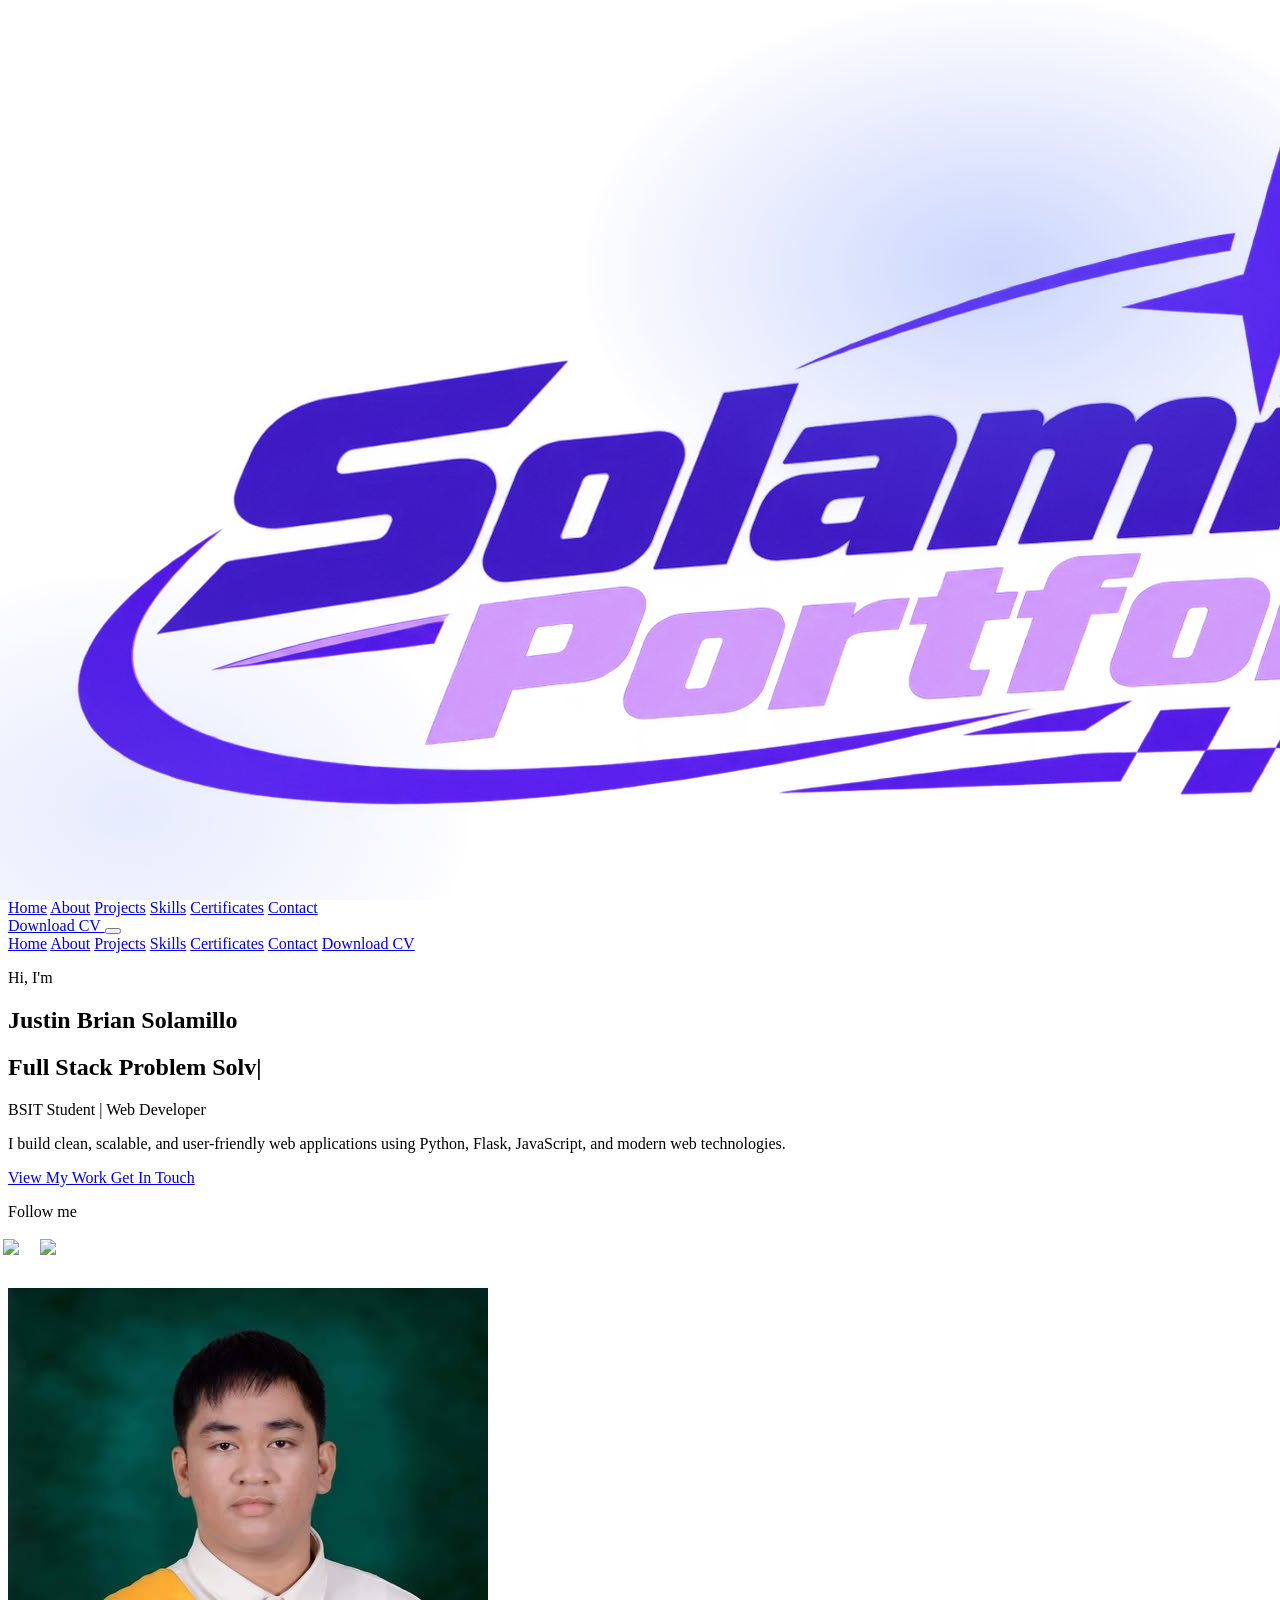
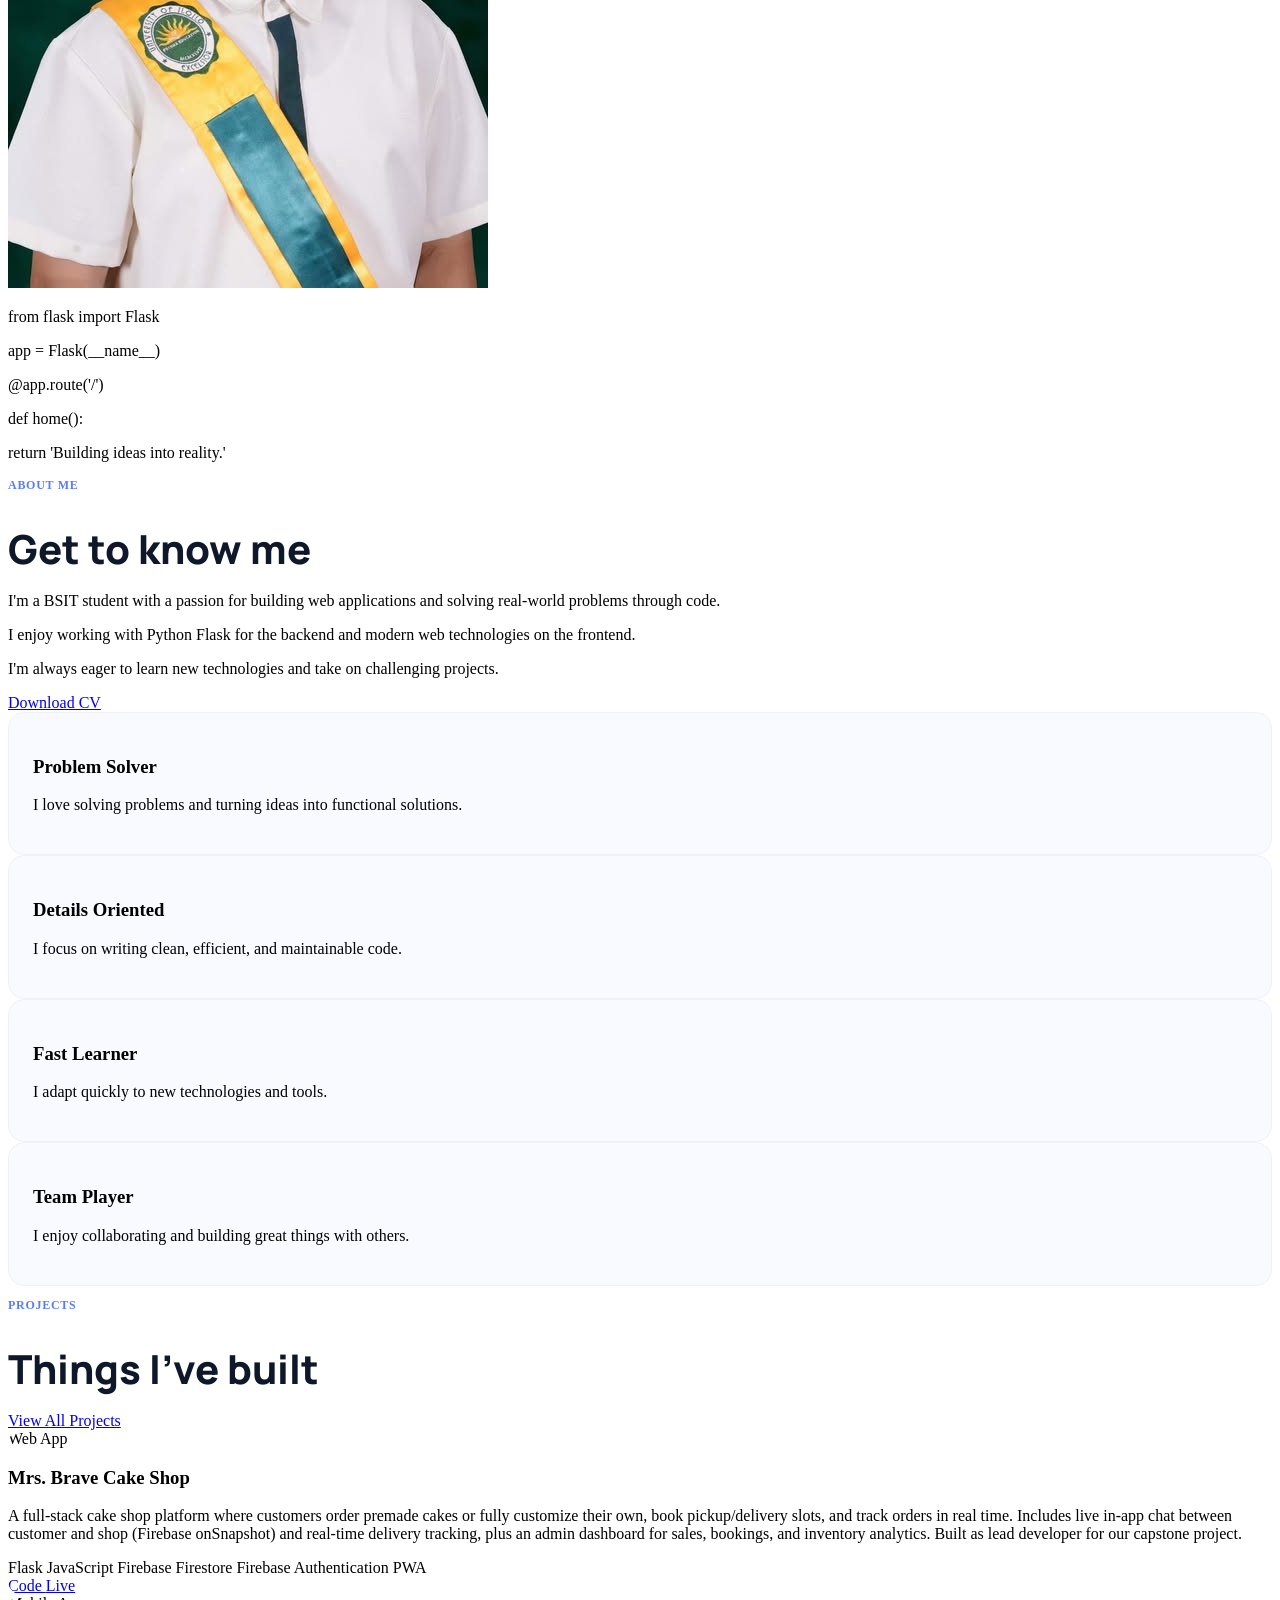
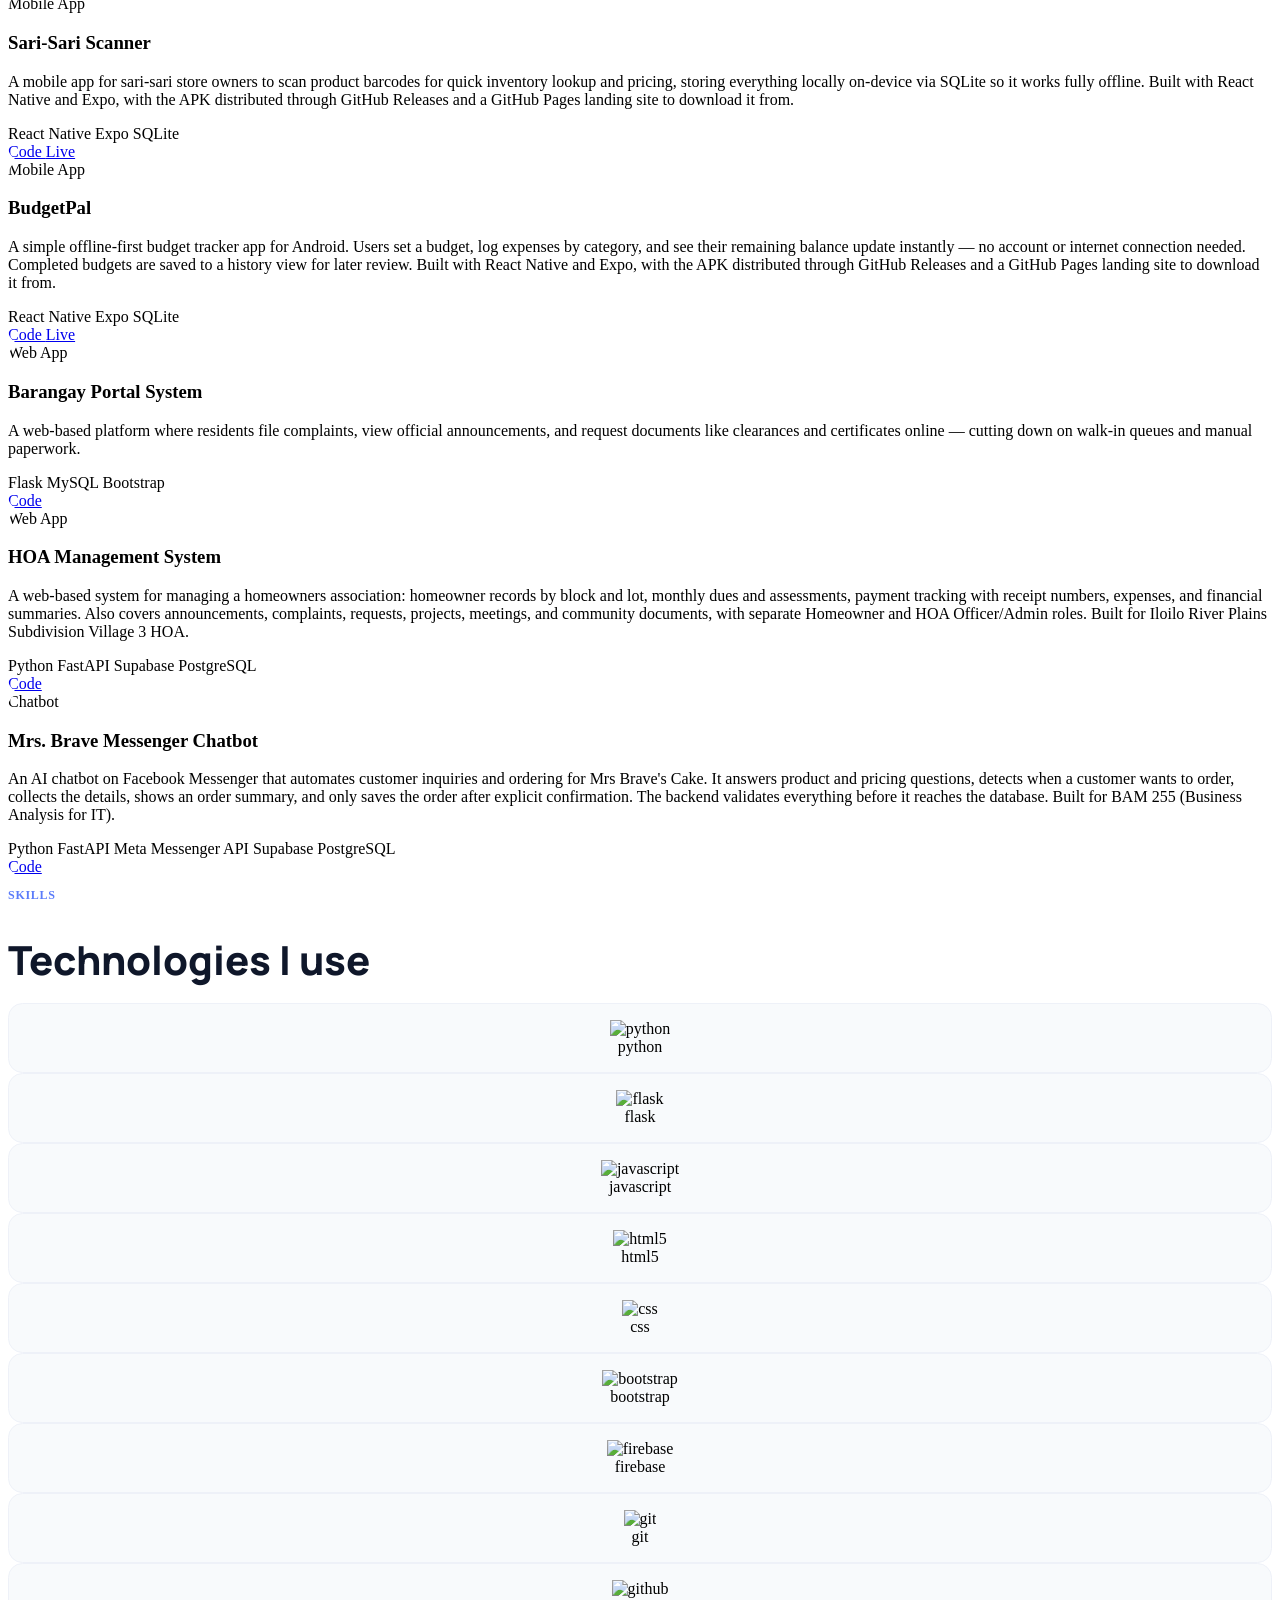
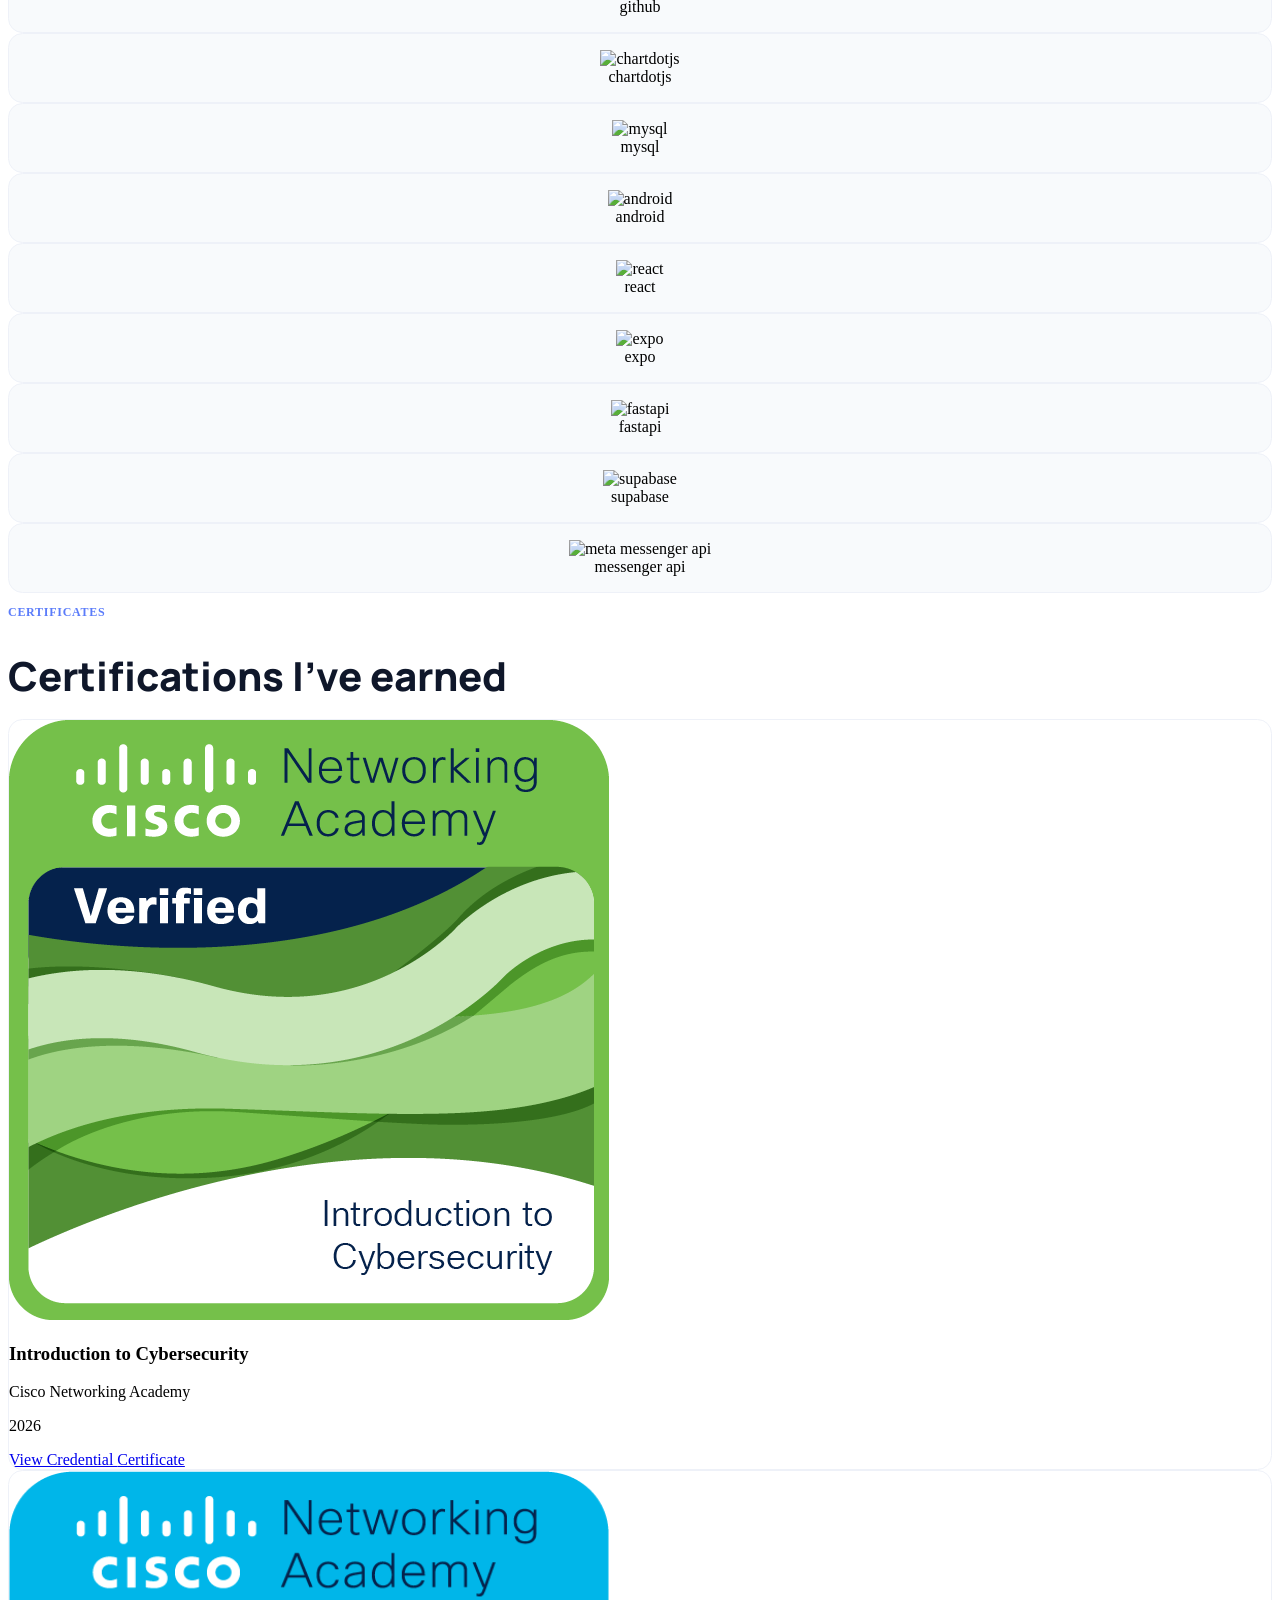
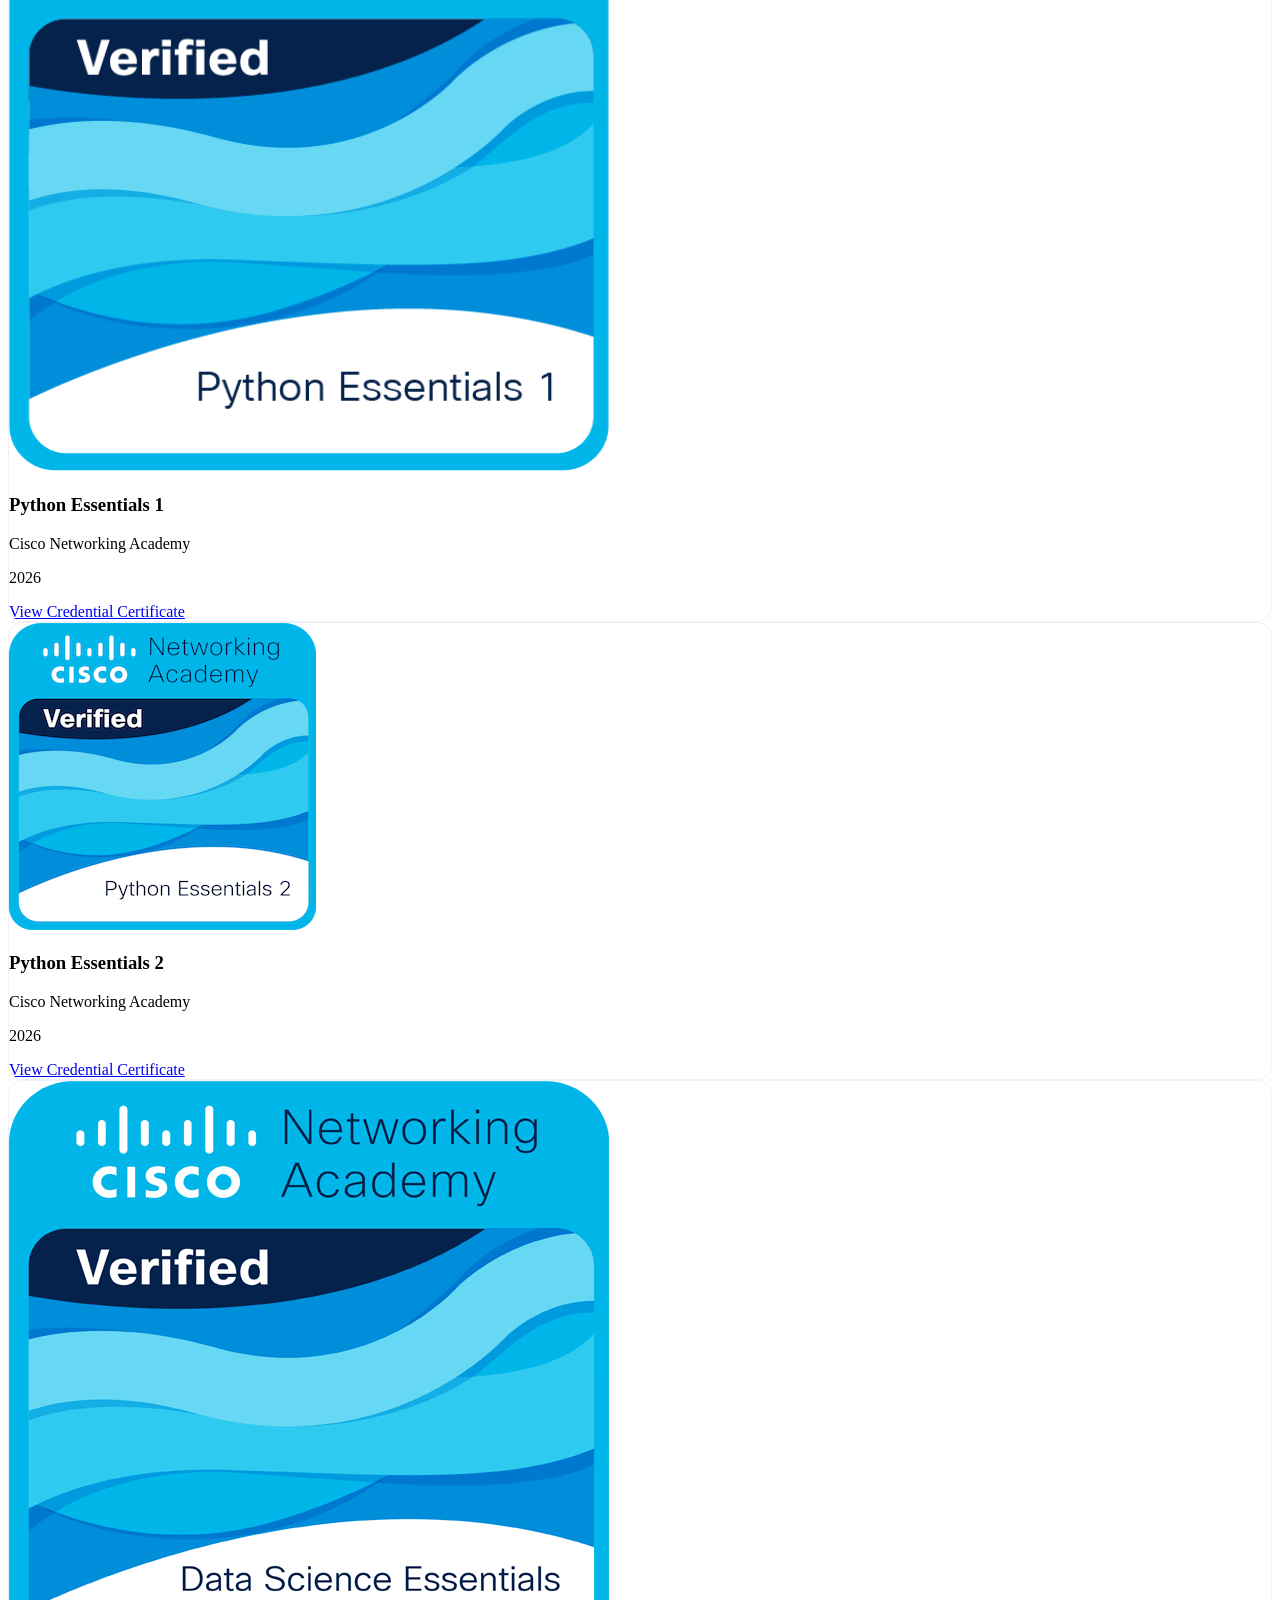
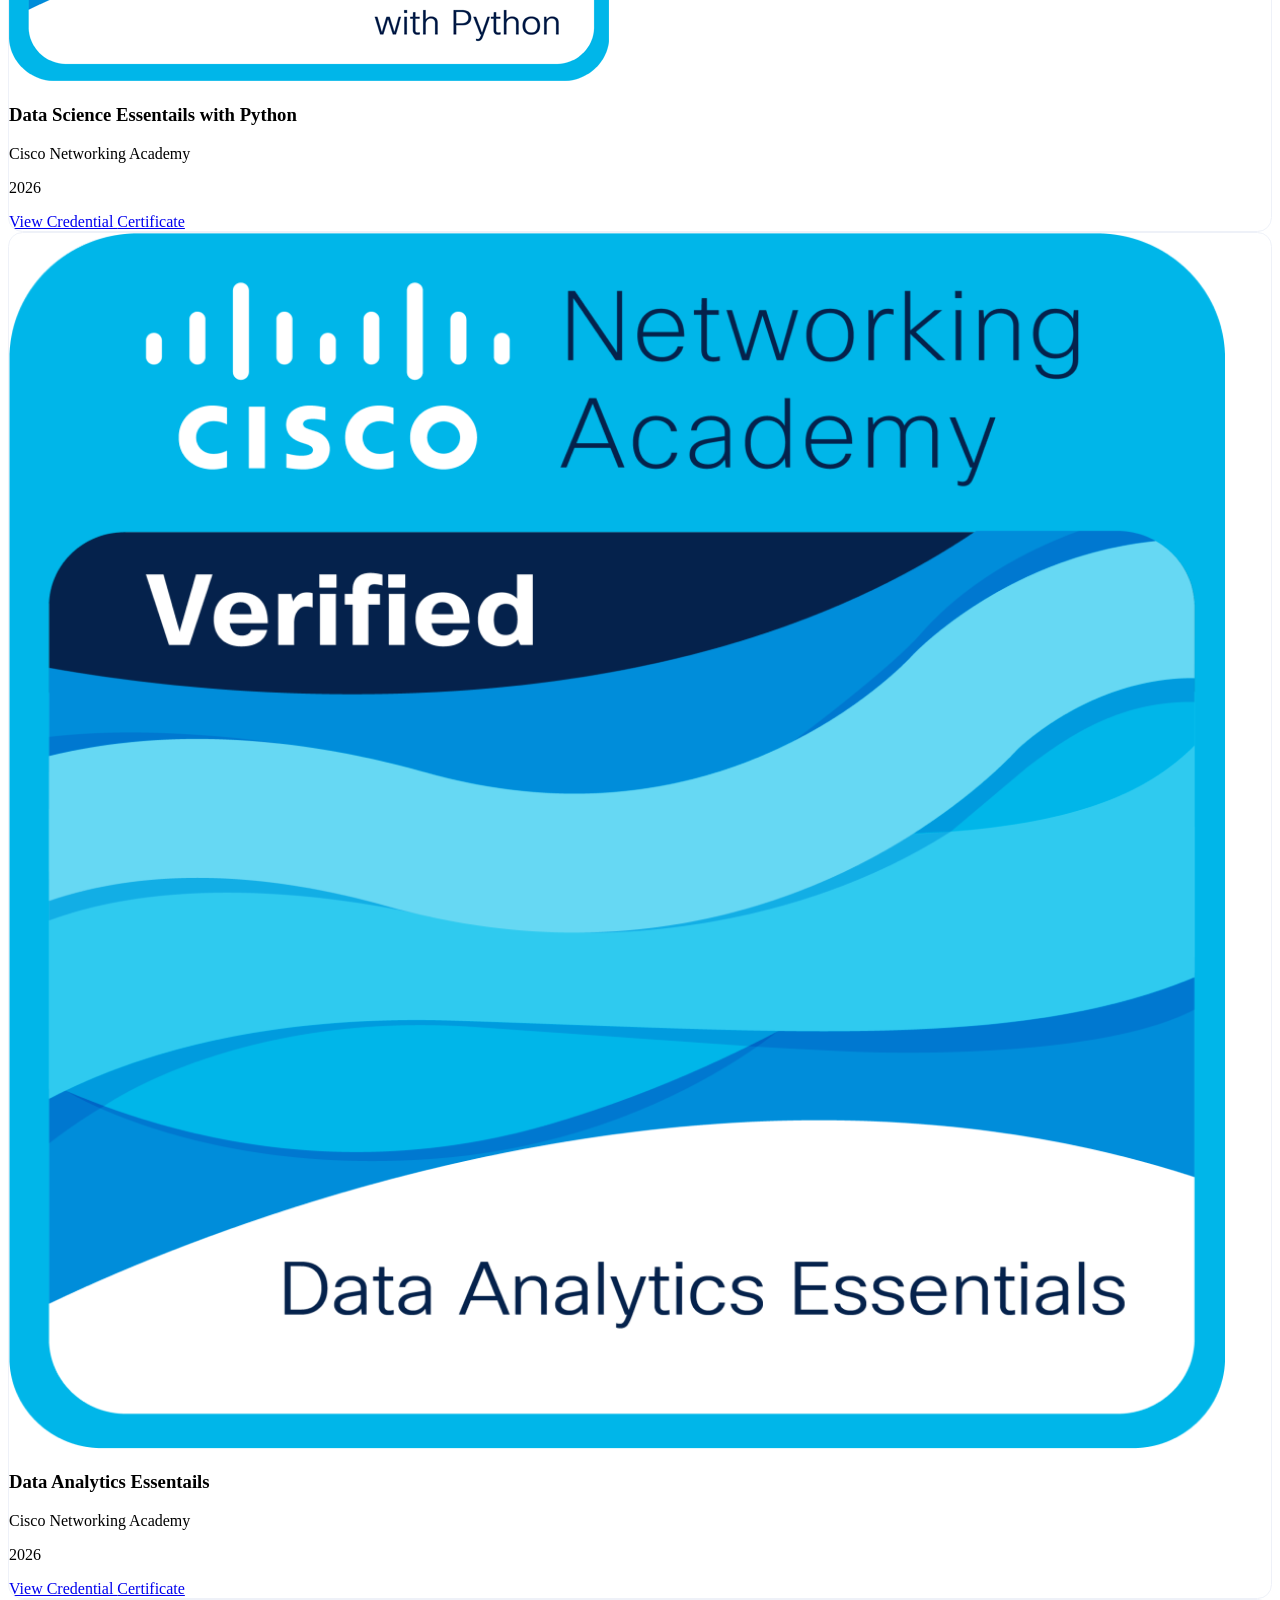
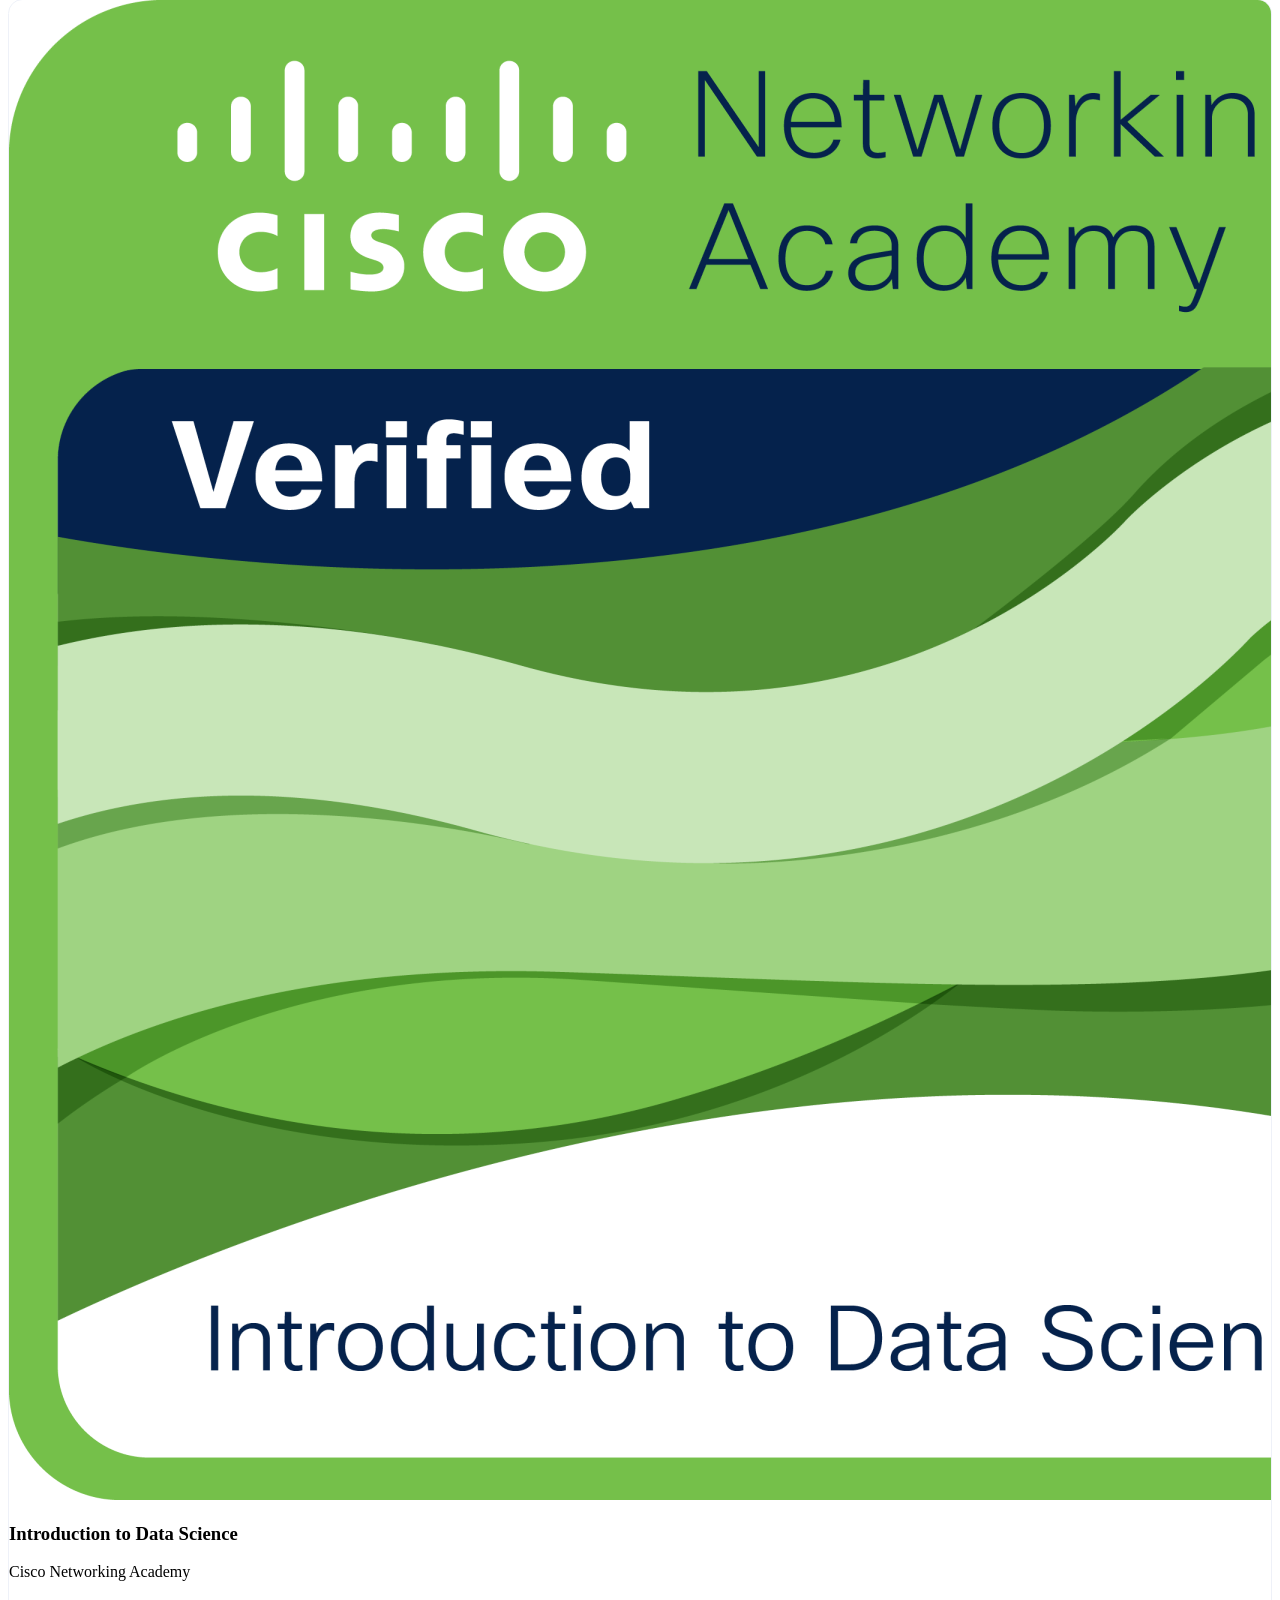
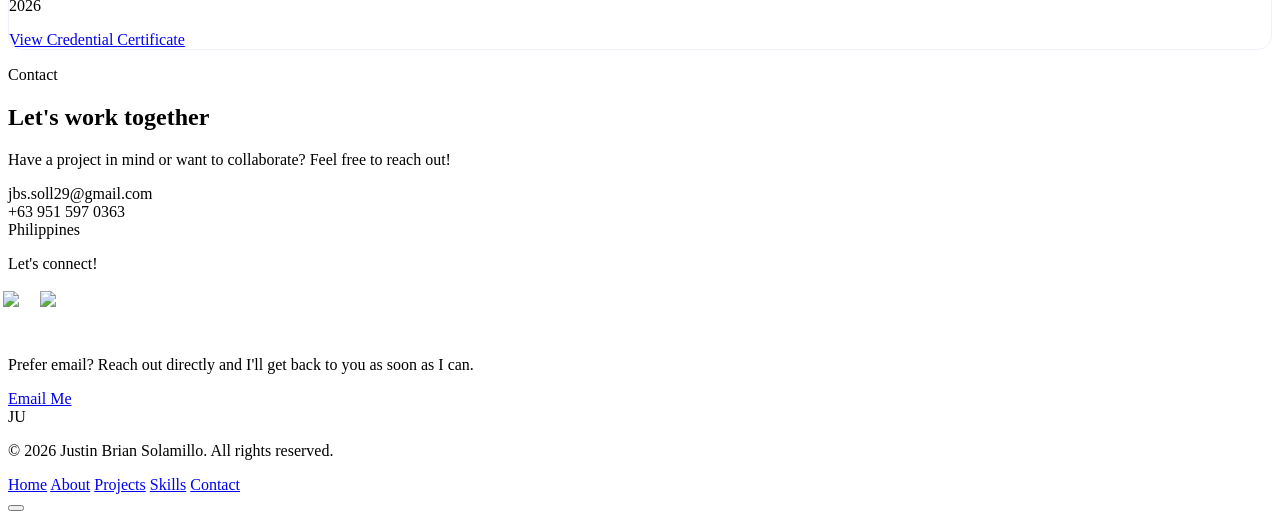
==== commit c151f1c5: "Update index.html" ====
--- a/index.html
+++ b/index.html
@@ -6,10 +6,8 @@
 <title>Justin Brian Solamillo - Full Stack Developer</title>
 <meta name="description" content="I build clean, scalable, and user-friendly web applications using Python, Flask, JavaScript, and modern web technologies.">
 
-<link rel="icon" type="image/x-icon" href="./static/images/favicon.ico">
-<link rel="icon" type="image/png" sizes="32x32" href="./static/images/favicon-32x32.png">
-<link rel="icon" type="image/png" sizes="16x16" href="./static/images/favicon-16x16.png">
-<link rel="apple-touch-icon" sizes="180x180" href="./static/images/apple-touch-icon.png">
+<link rel="icon" type="image/png" href="./static/images/logo.png">
+<link rel="apple-touch-icon" href="./static/images/logo.png">
 
 <!-- Fonts -->
 <link rel="preconnect" href="https://fonts.googleapis.com">
@@ -63,9 +61,13 @@
 <!-- ============ NAVBAR ============ -->
 <header id="navbar" class="fixed top-0 inset-x-0 z-50 transition-all duration-300">
   <nav class="max-w-6xl mx-auto flex items-center justify-between px-6 py-4">
-    <a href="#home" class="flex items-center justify-center w-9 h-9 rounded-lg border border-white/15 text-white font-display font-bold text-sm">
-      JU
-    </a>
+  <a href="#home" class="flex items-center shrink-0" aria-label="Solamillo Portfolio home">
+      <img
+          src="./static/images/logo.png"
+          alt="Solamillo Portfolio"
+          class="h-10 w-auto object-contain"
+      >
+  </a>
 
     <div class="hidden md:flex items-center gap-8 text-sm font-medium">
       <a href="#home" class="nav-link text-accent-light">Home</a>
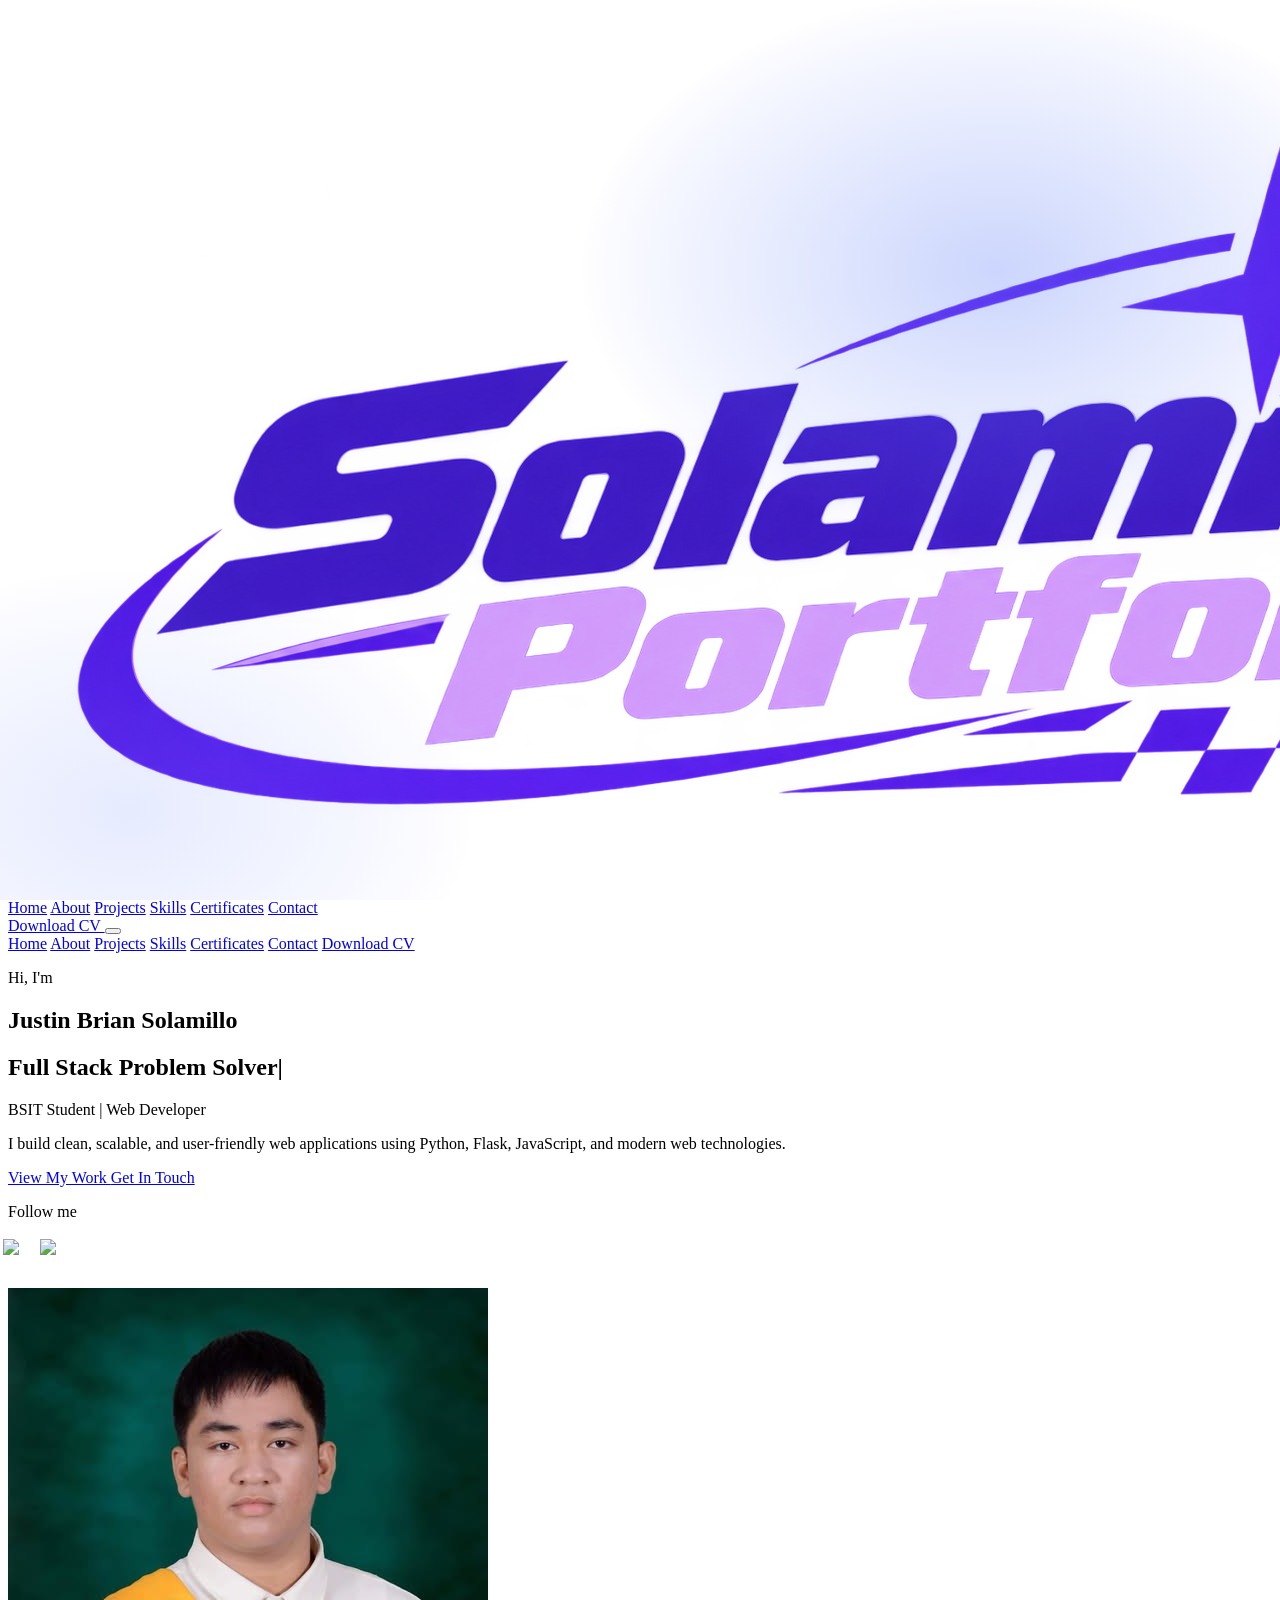
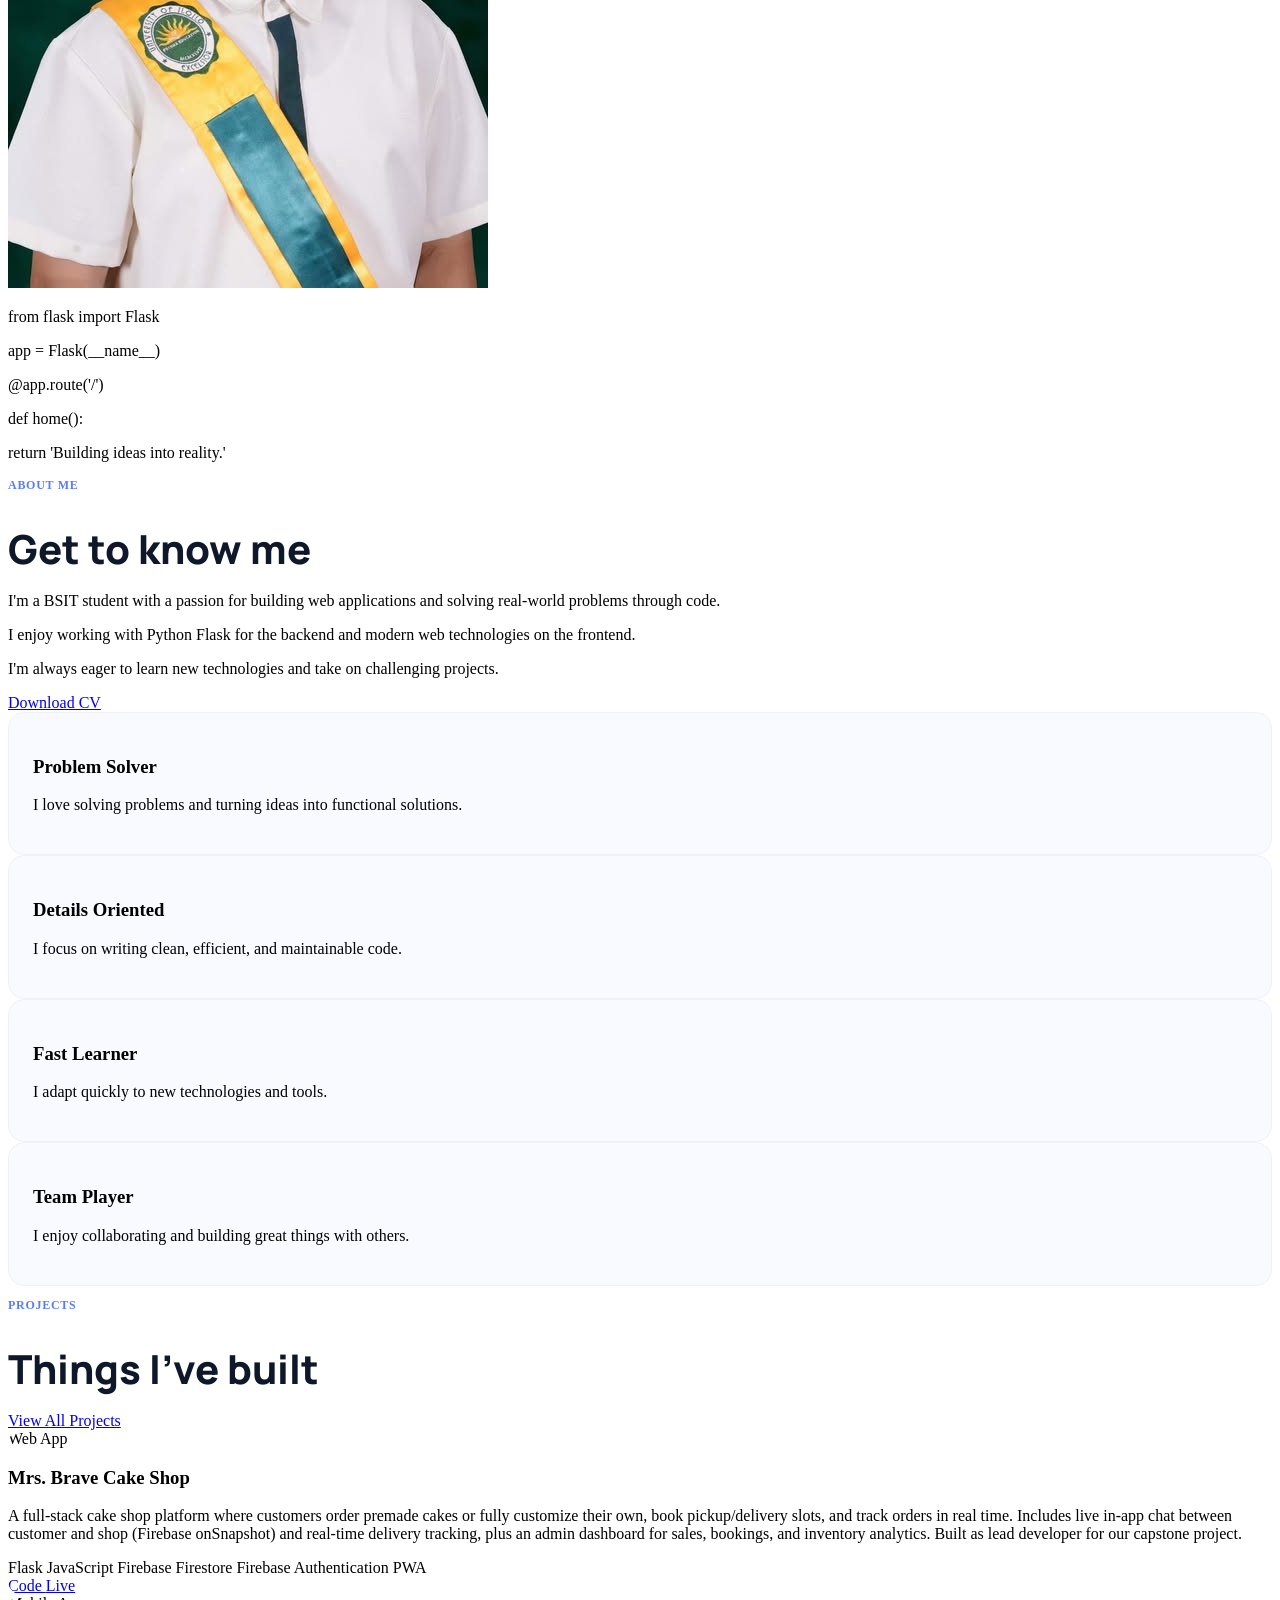
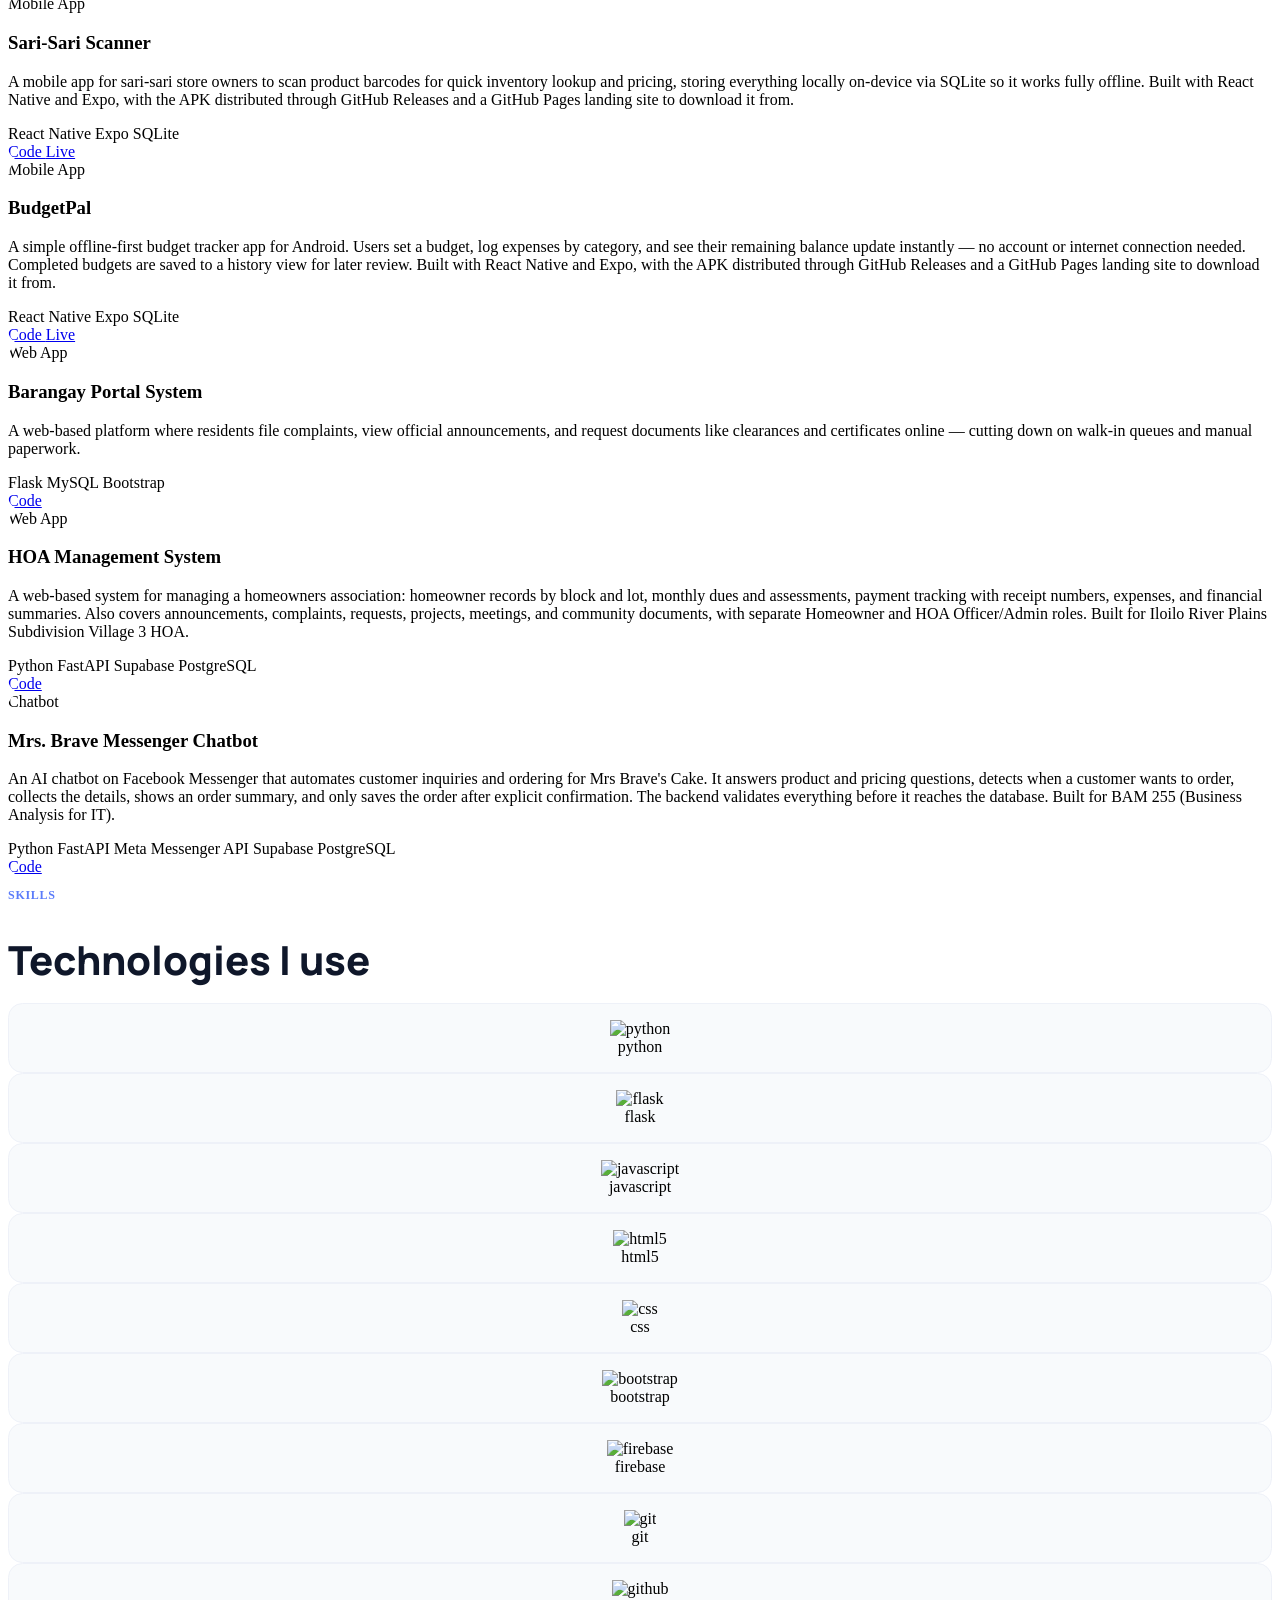
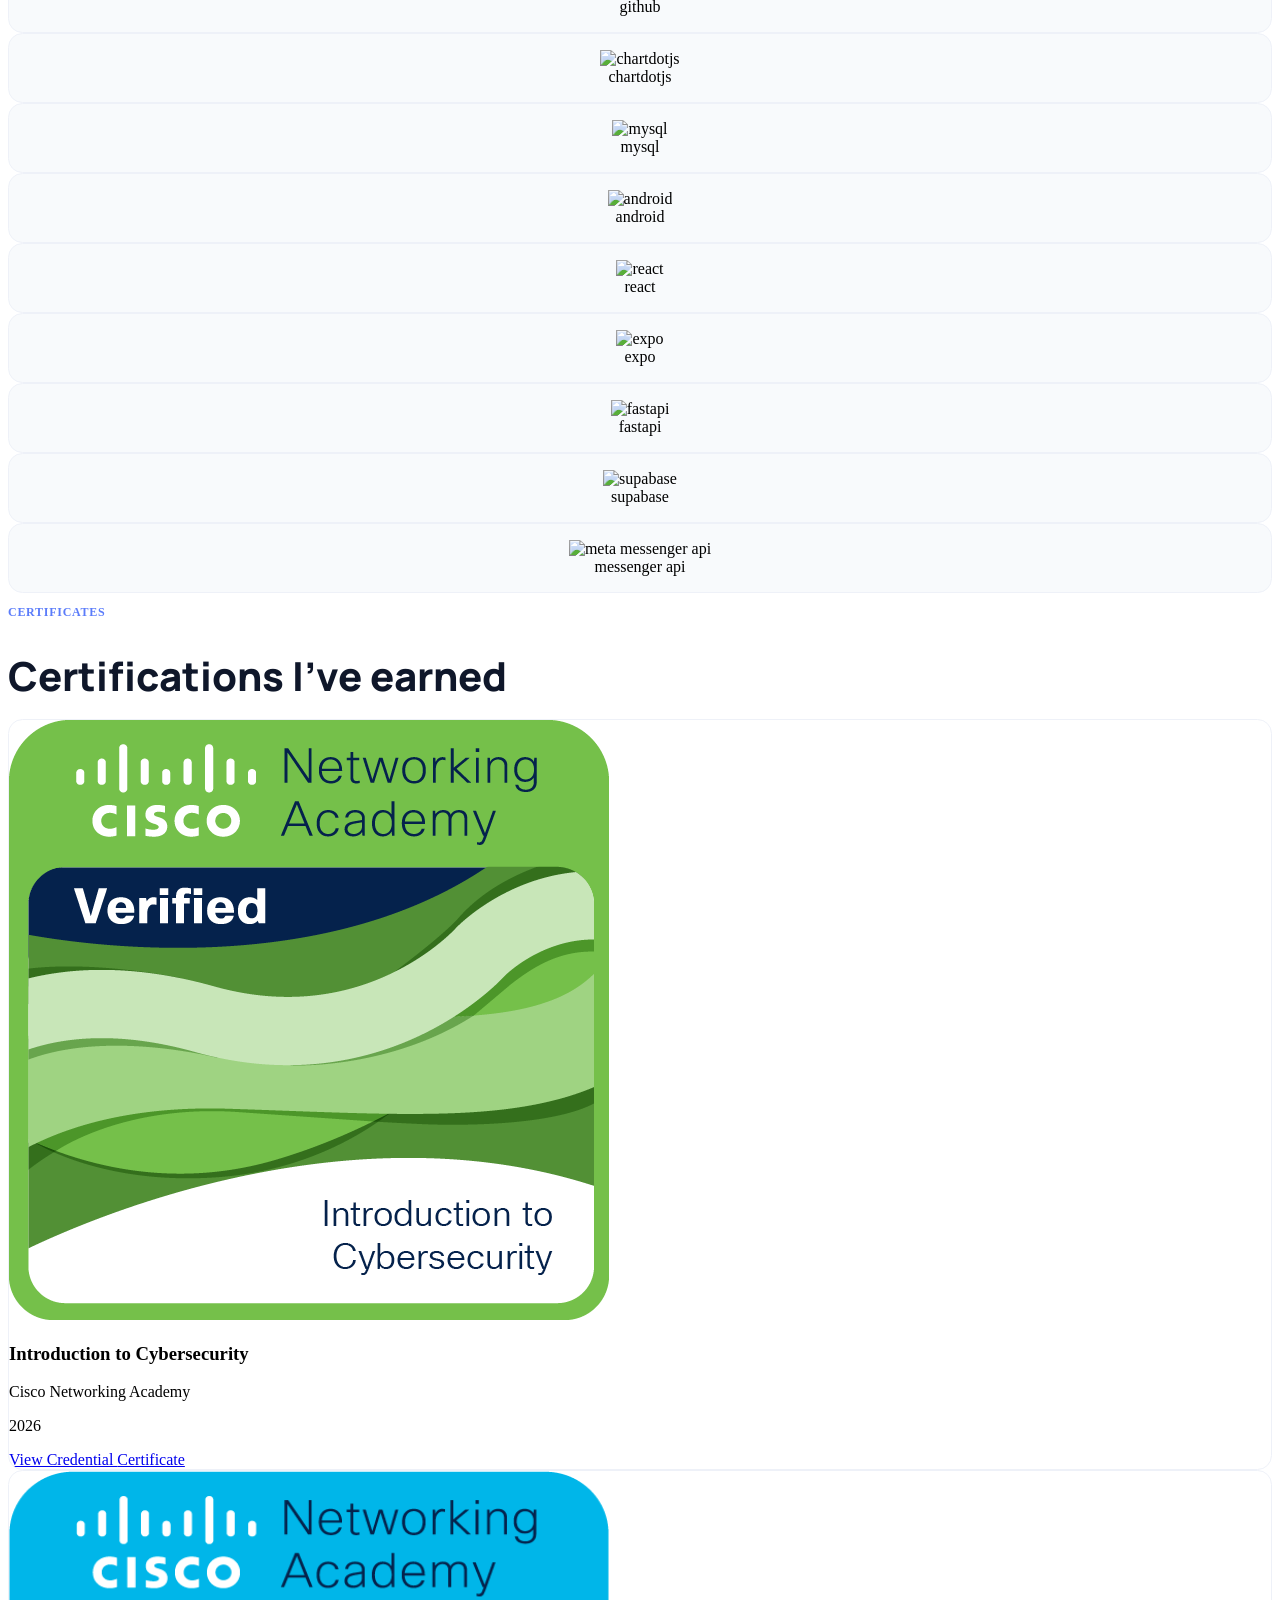
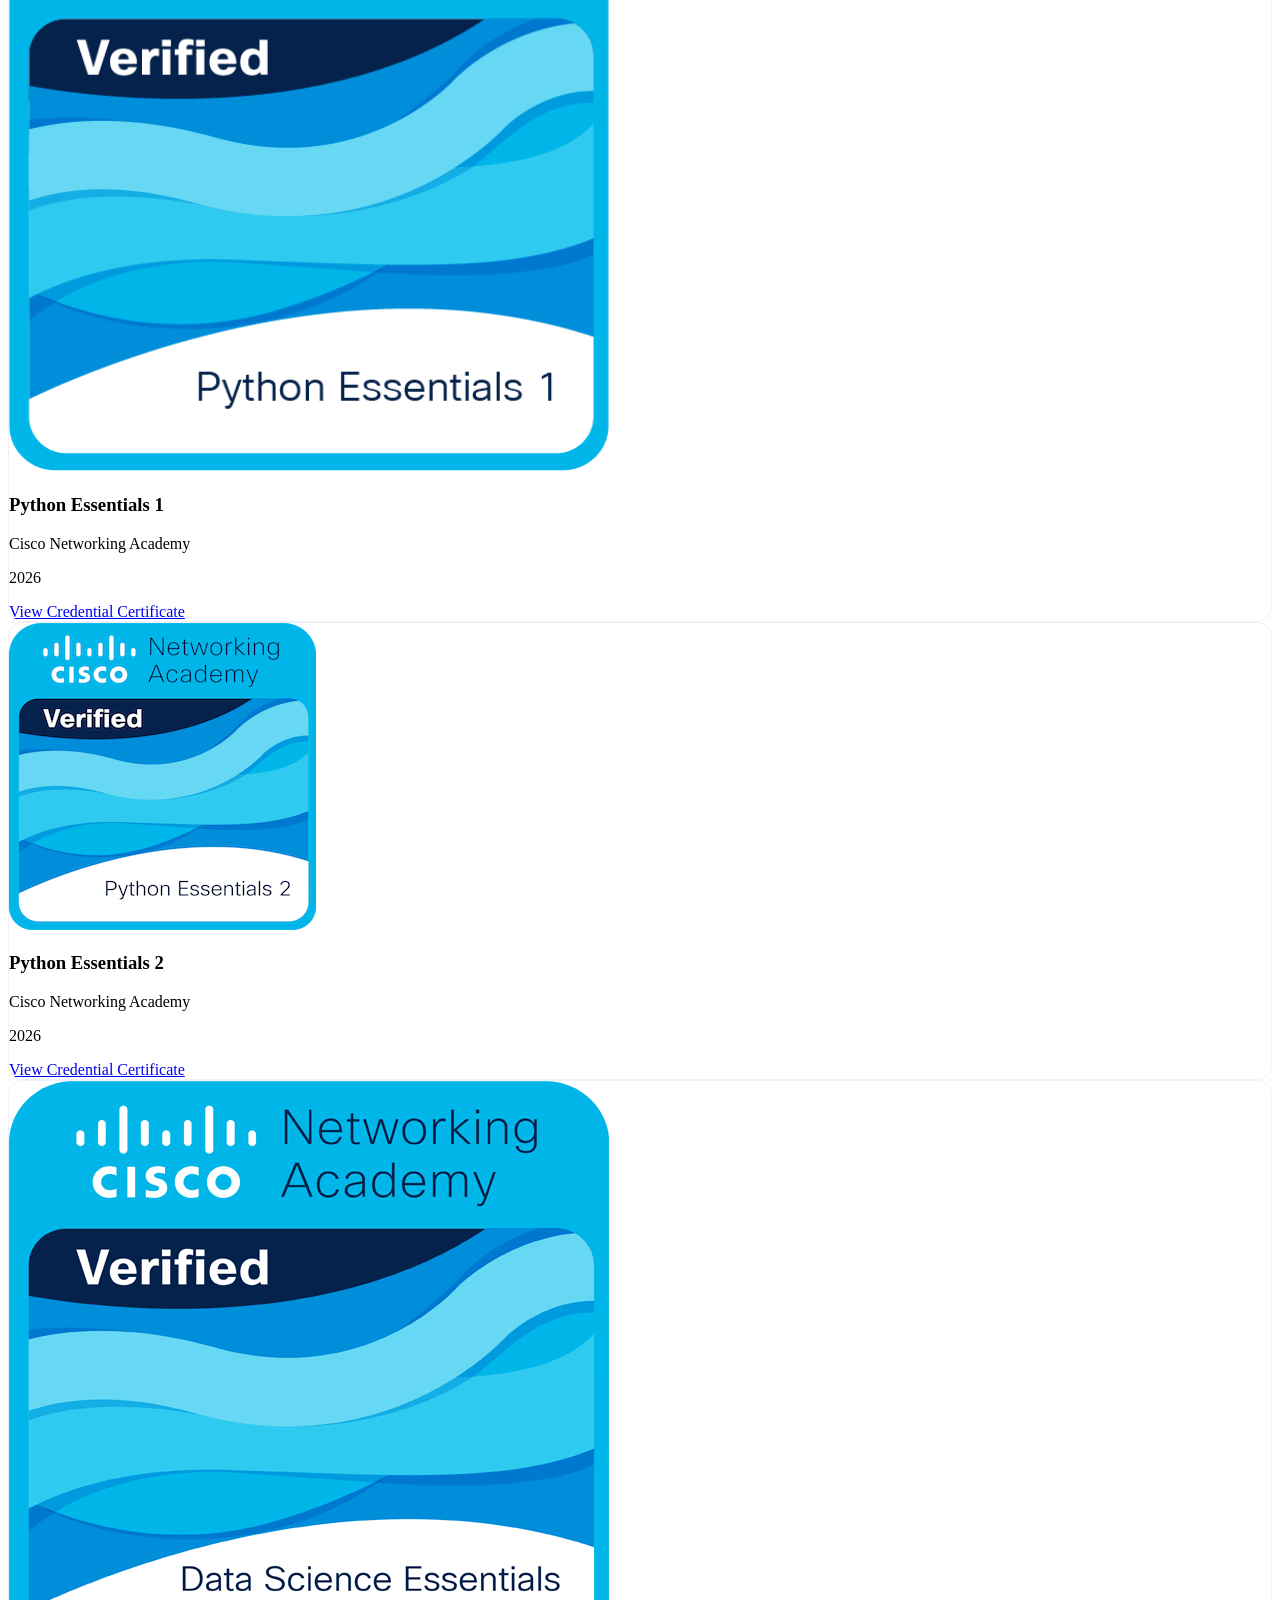
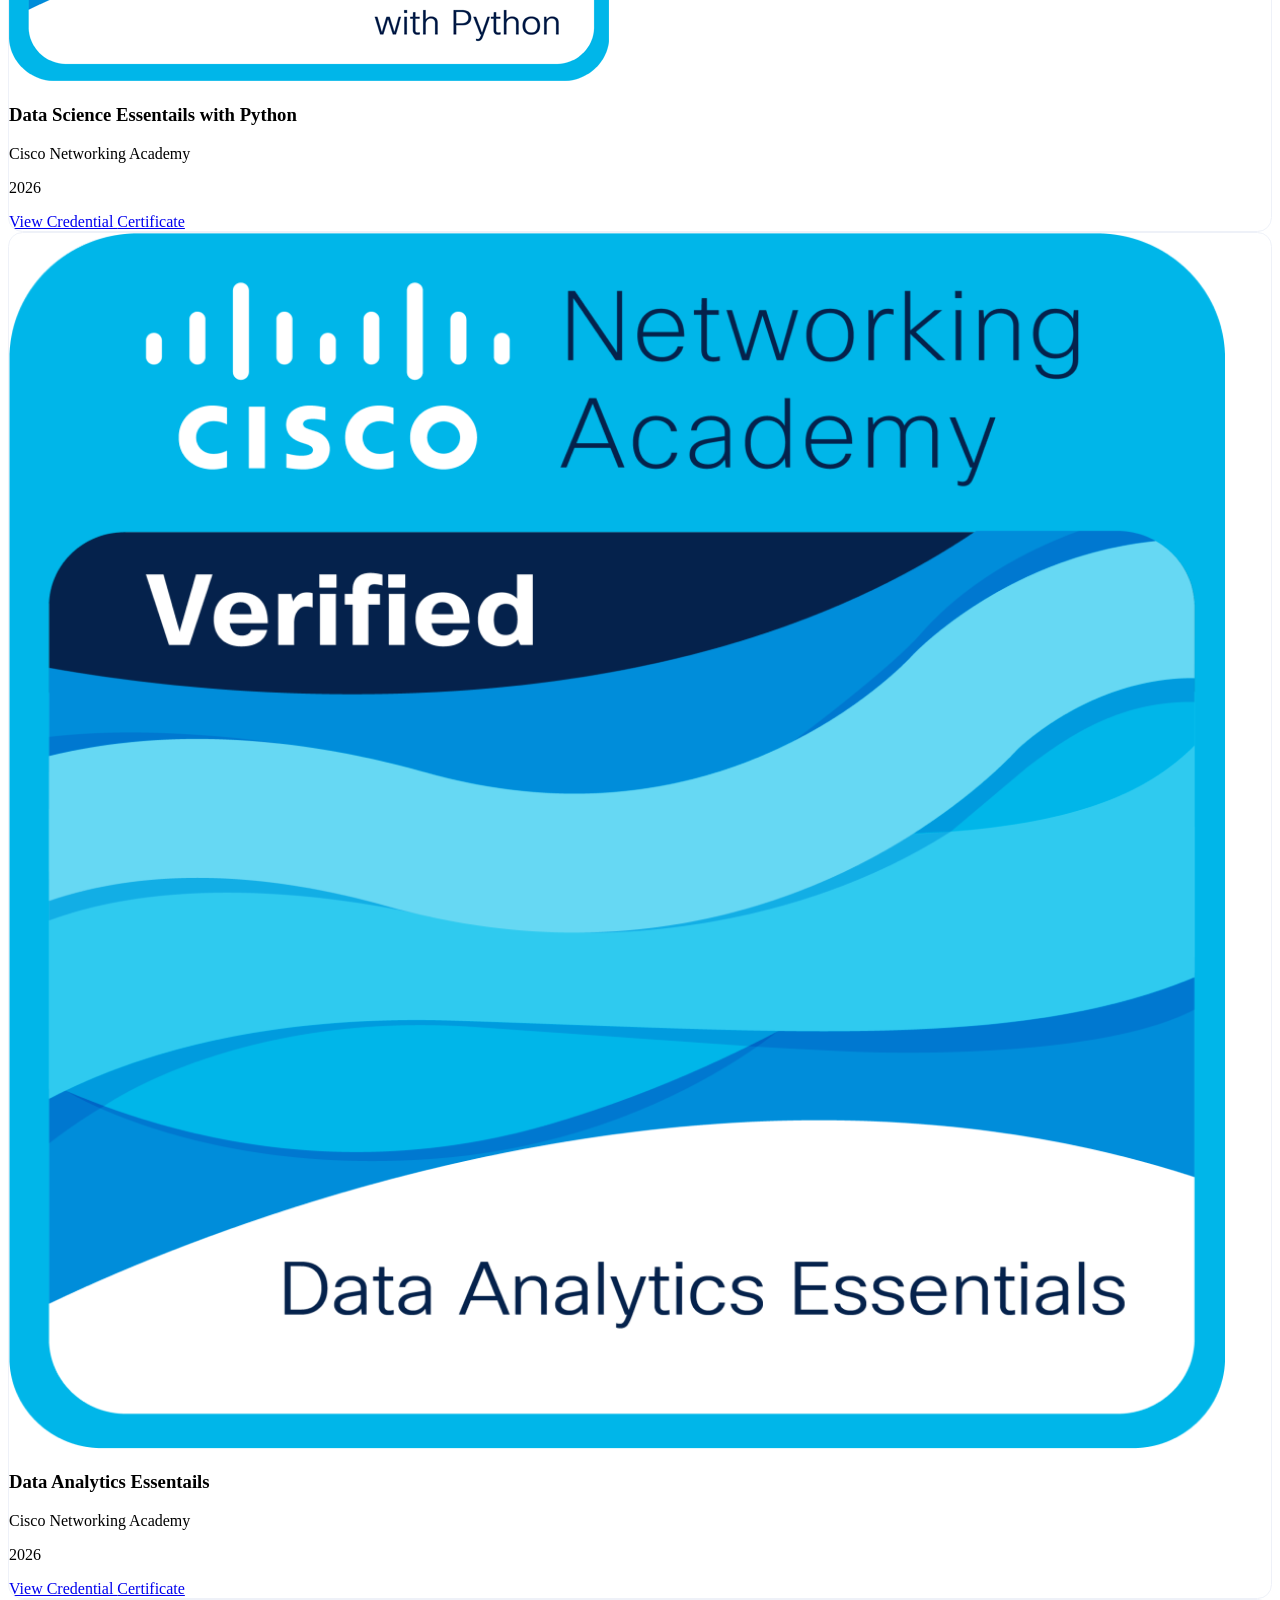
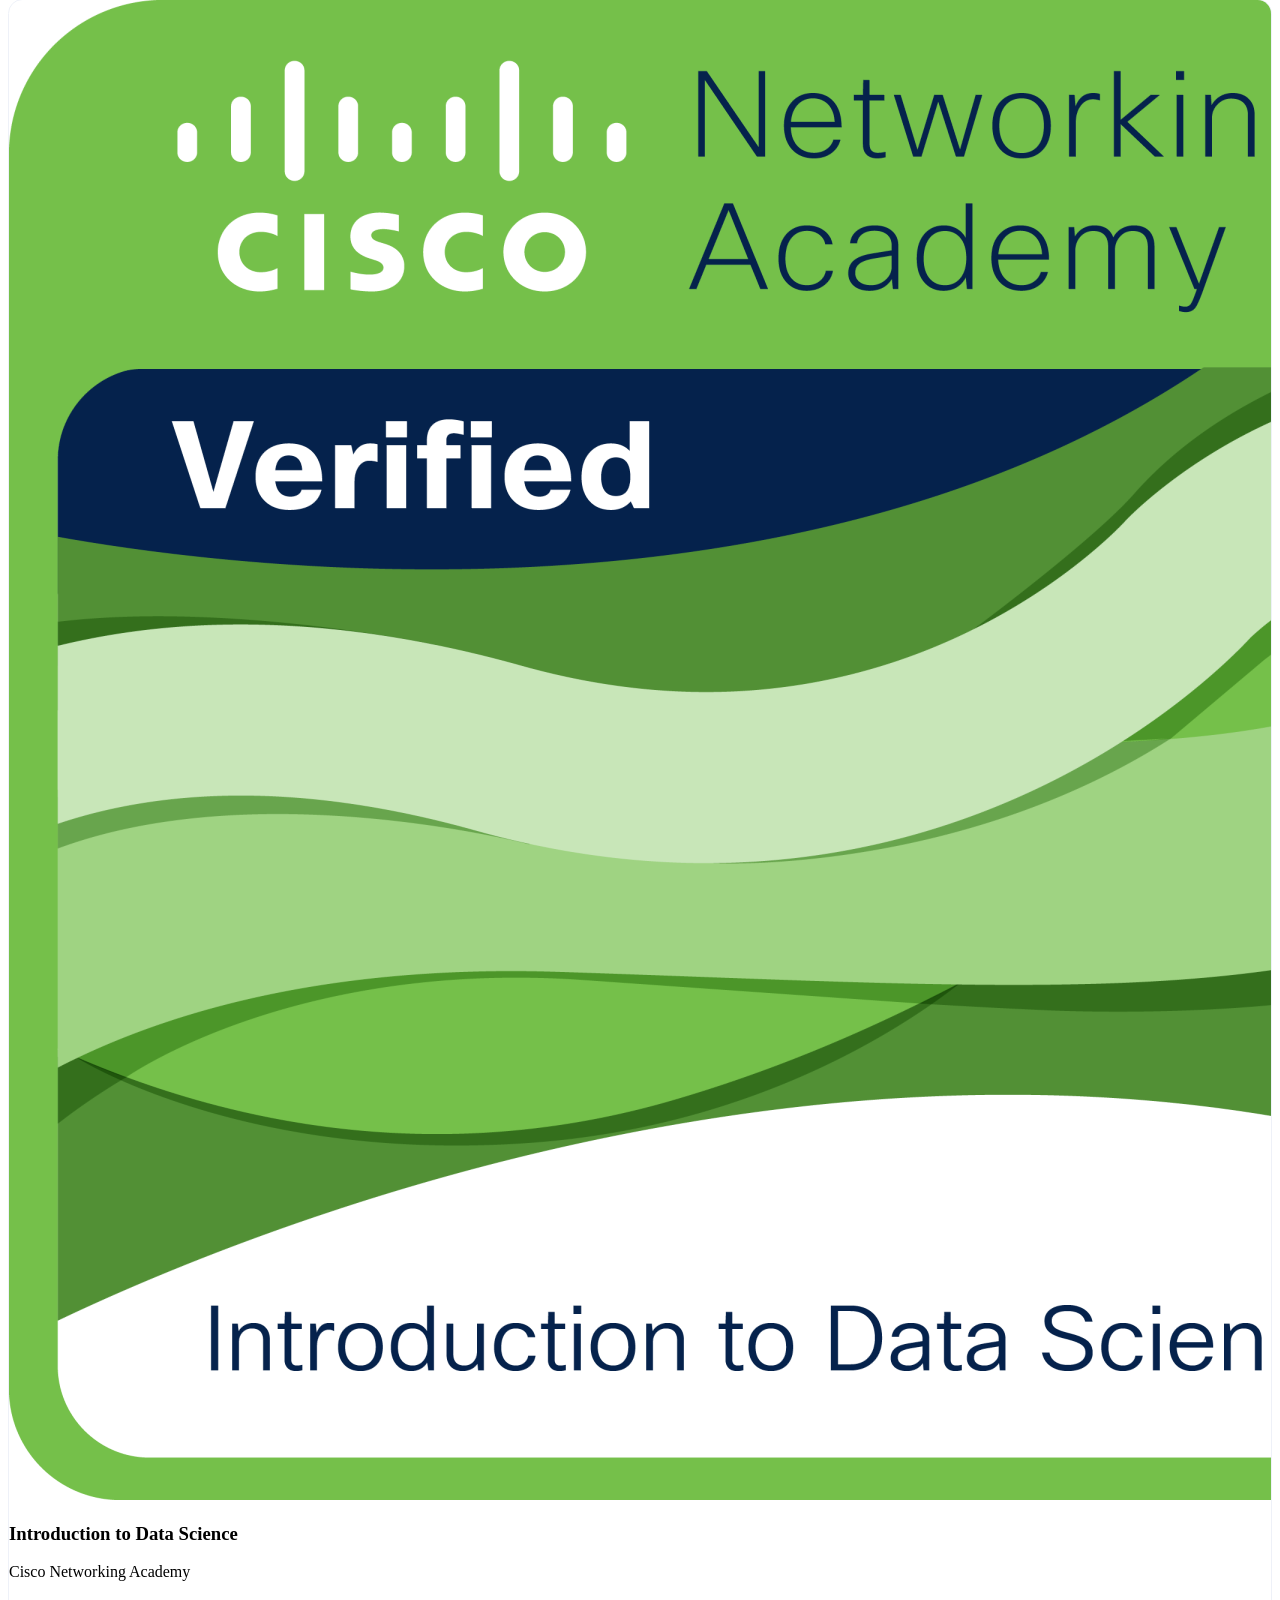
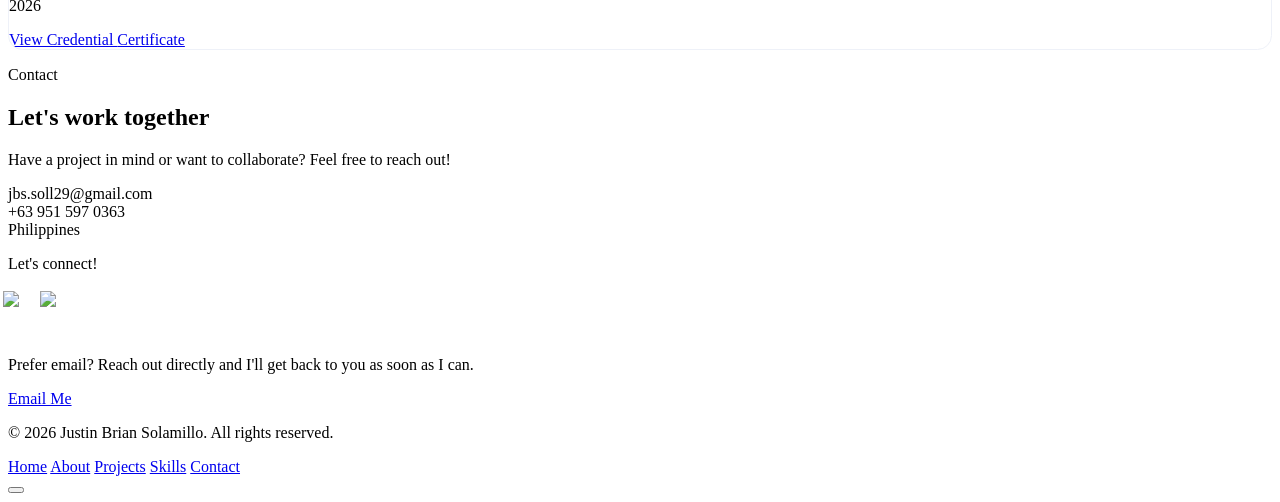
==== commit 017295c6: "Update index.html" ====
--- a/index.html
+++ b/index.html
@@ -664,7 +664,6 @@
 <footer class="bg-ink border-t border-white/10 py-8">
   <div class="max-w-6xl mx-auto px-6 flex flex-col sm:flex-row items-center justify-between gap-4">
     <div class="flex items-center gap-3">
-      <span class="flex items-center justify-center w-8 h-8 rounded-lg border border-white/15 text-white font-display font-bold text-xs">JU</span>
       <p class="text-white/40 text-sm">&copy; 2026 Justin Brian Solamillo. All rights reserved.</p>
     </div>
     <div class="hidden md:flex items-center gap-6 text-sm text-white/50">
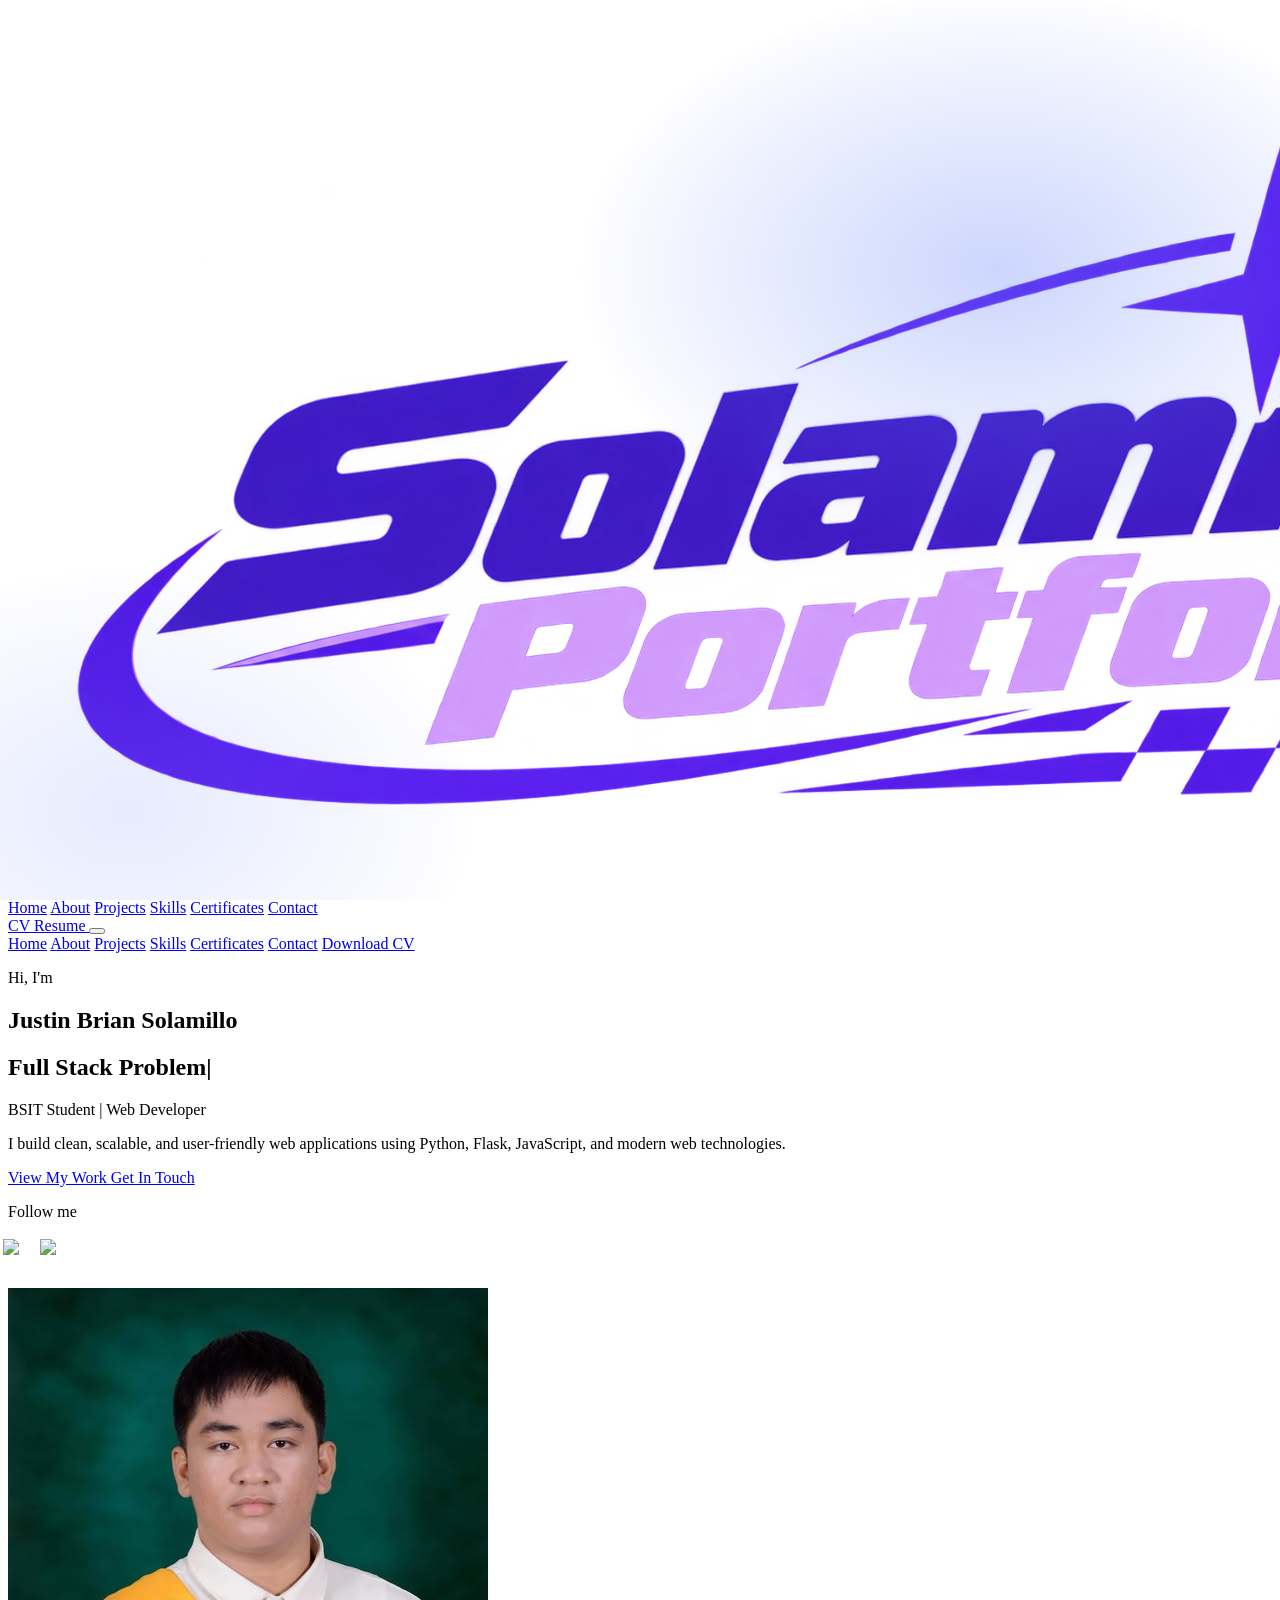
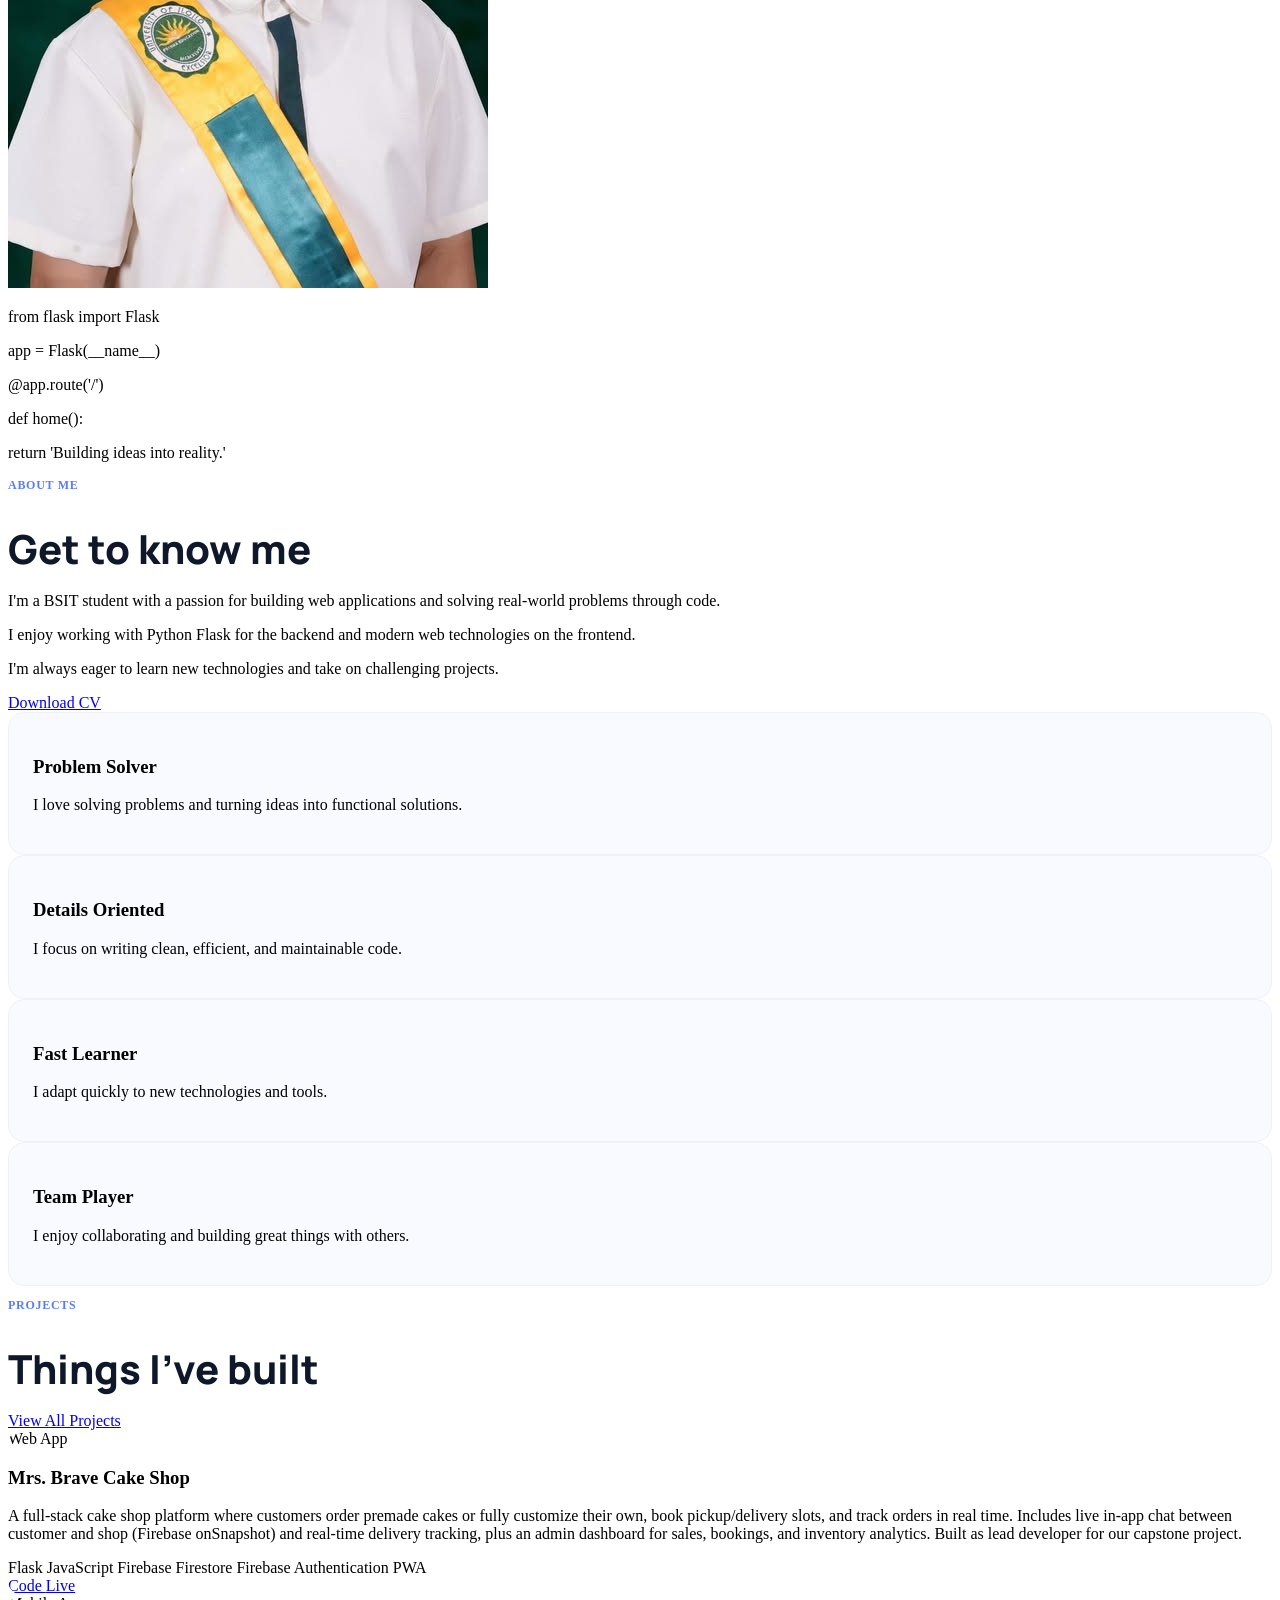
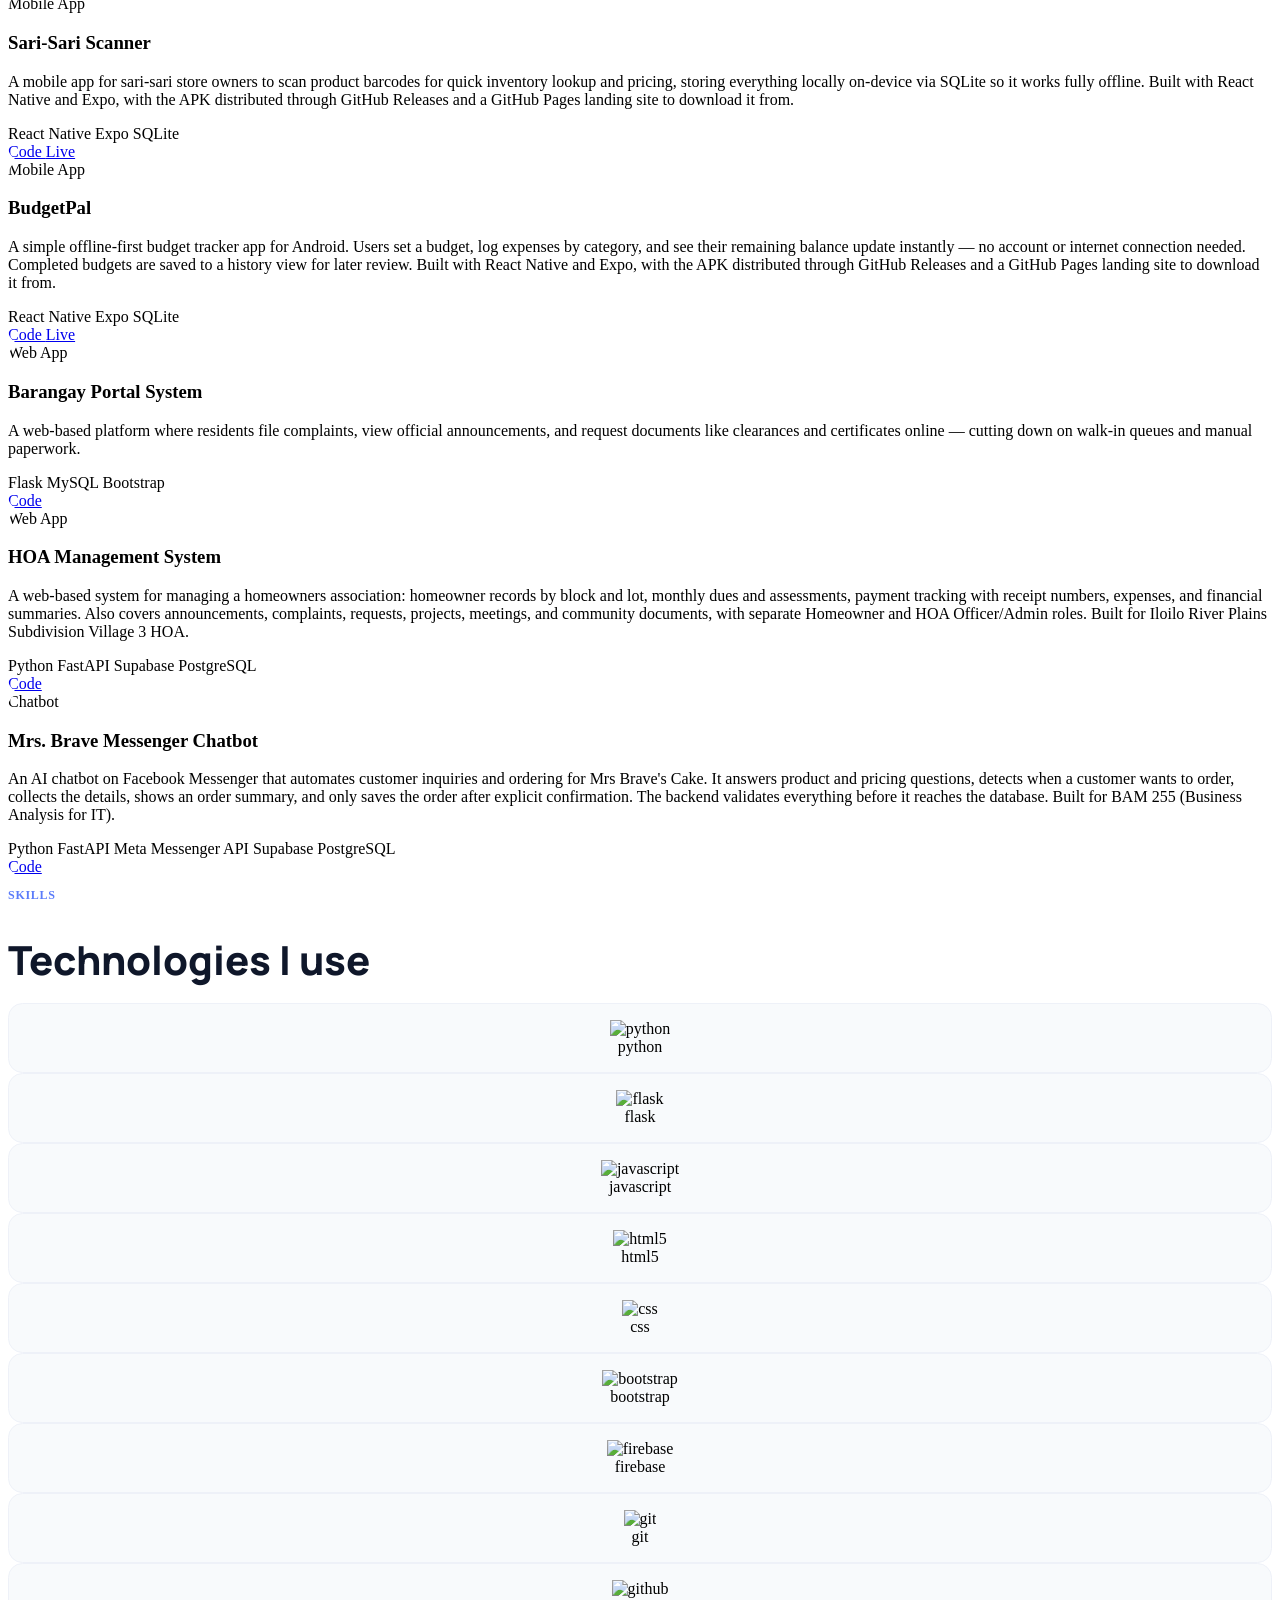
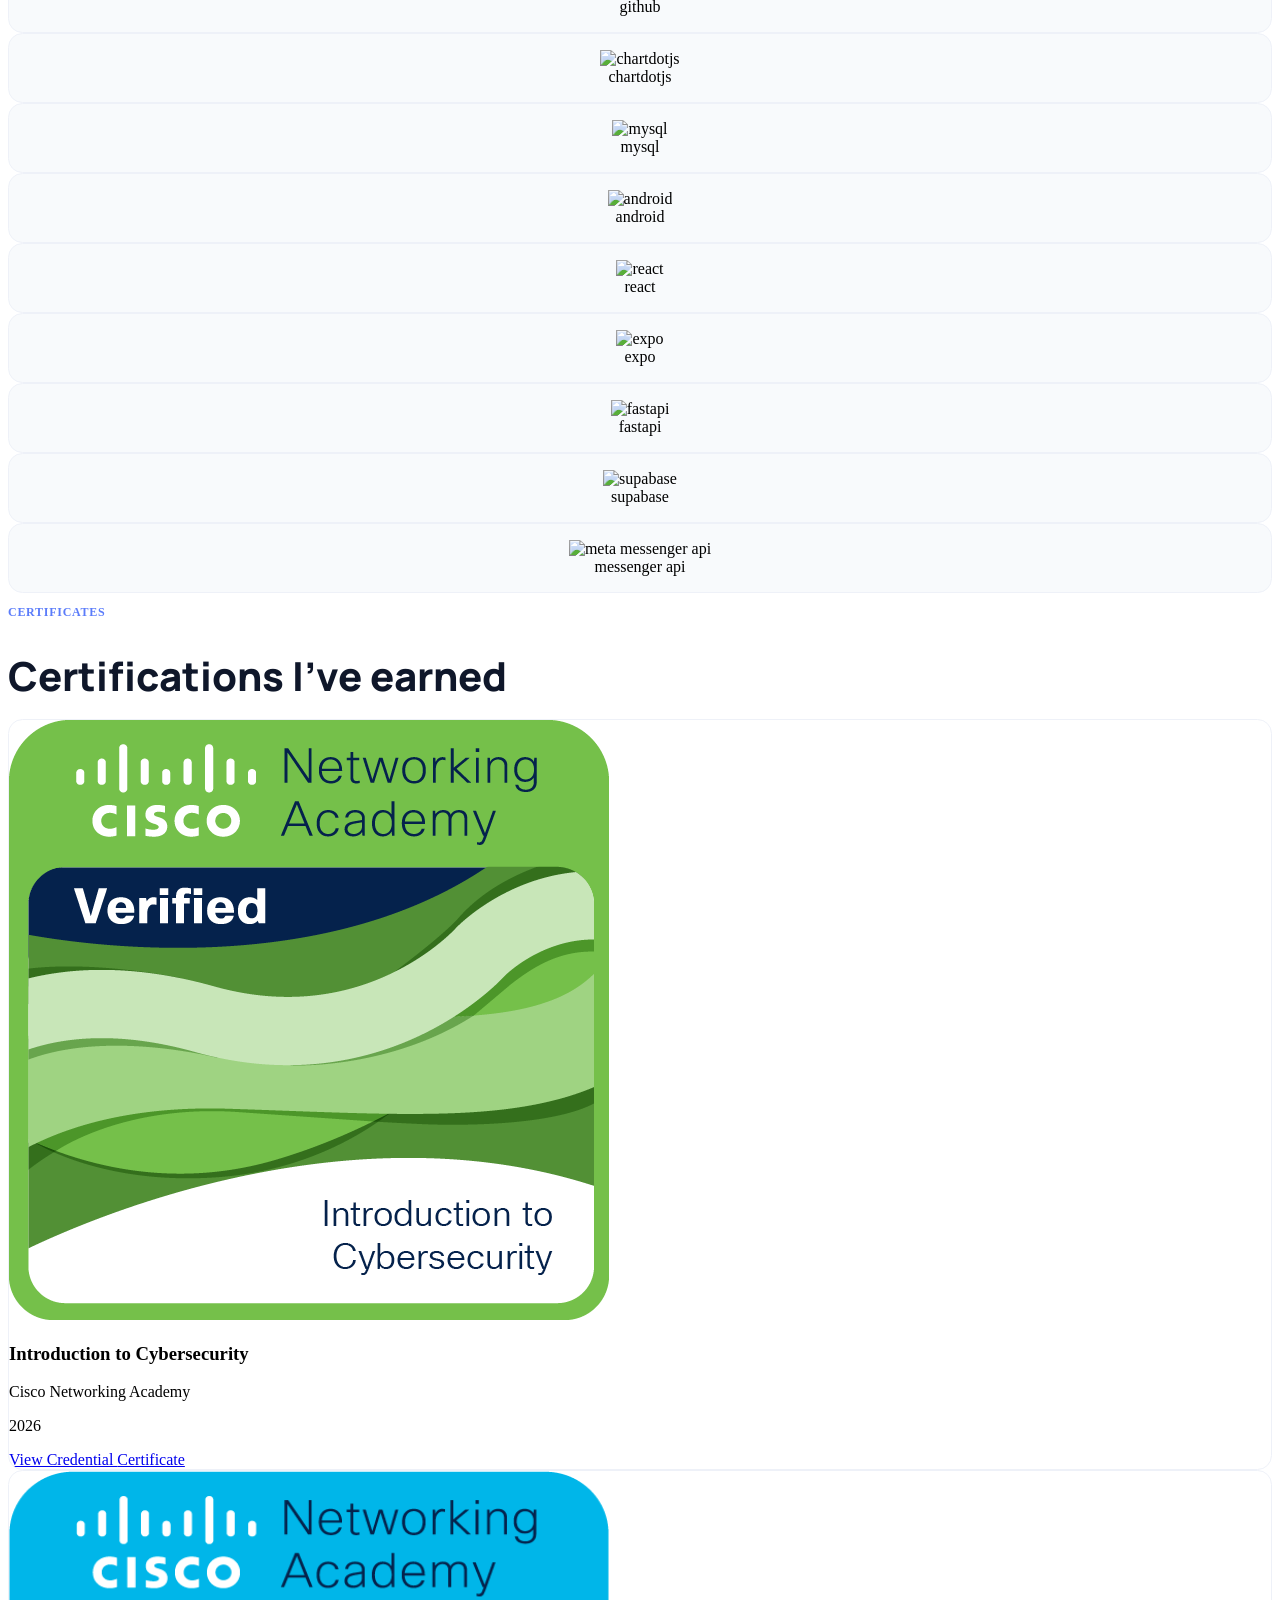
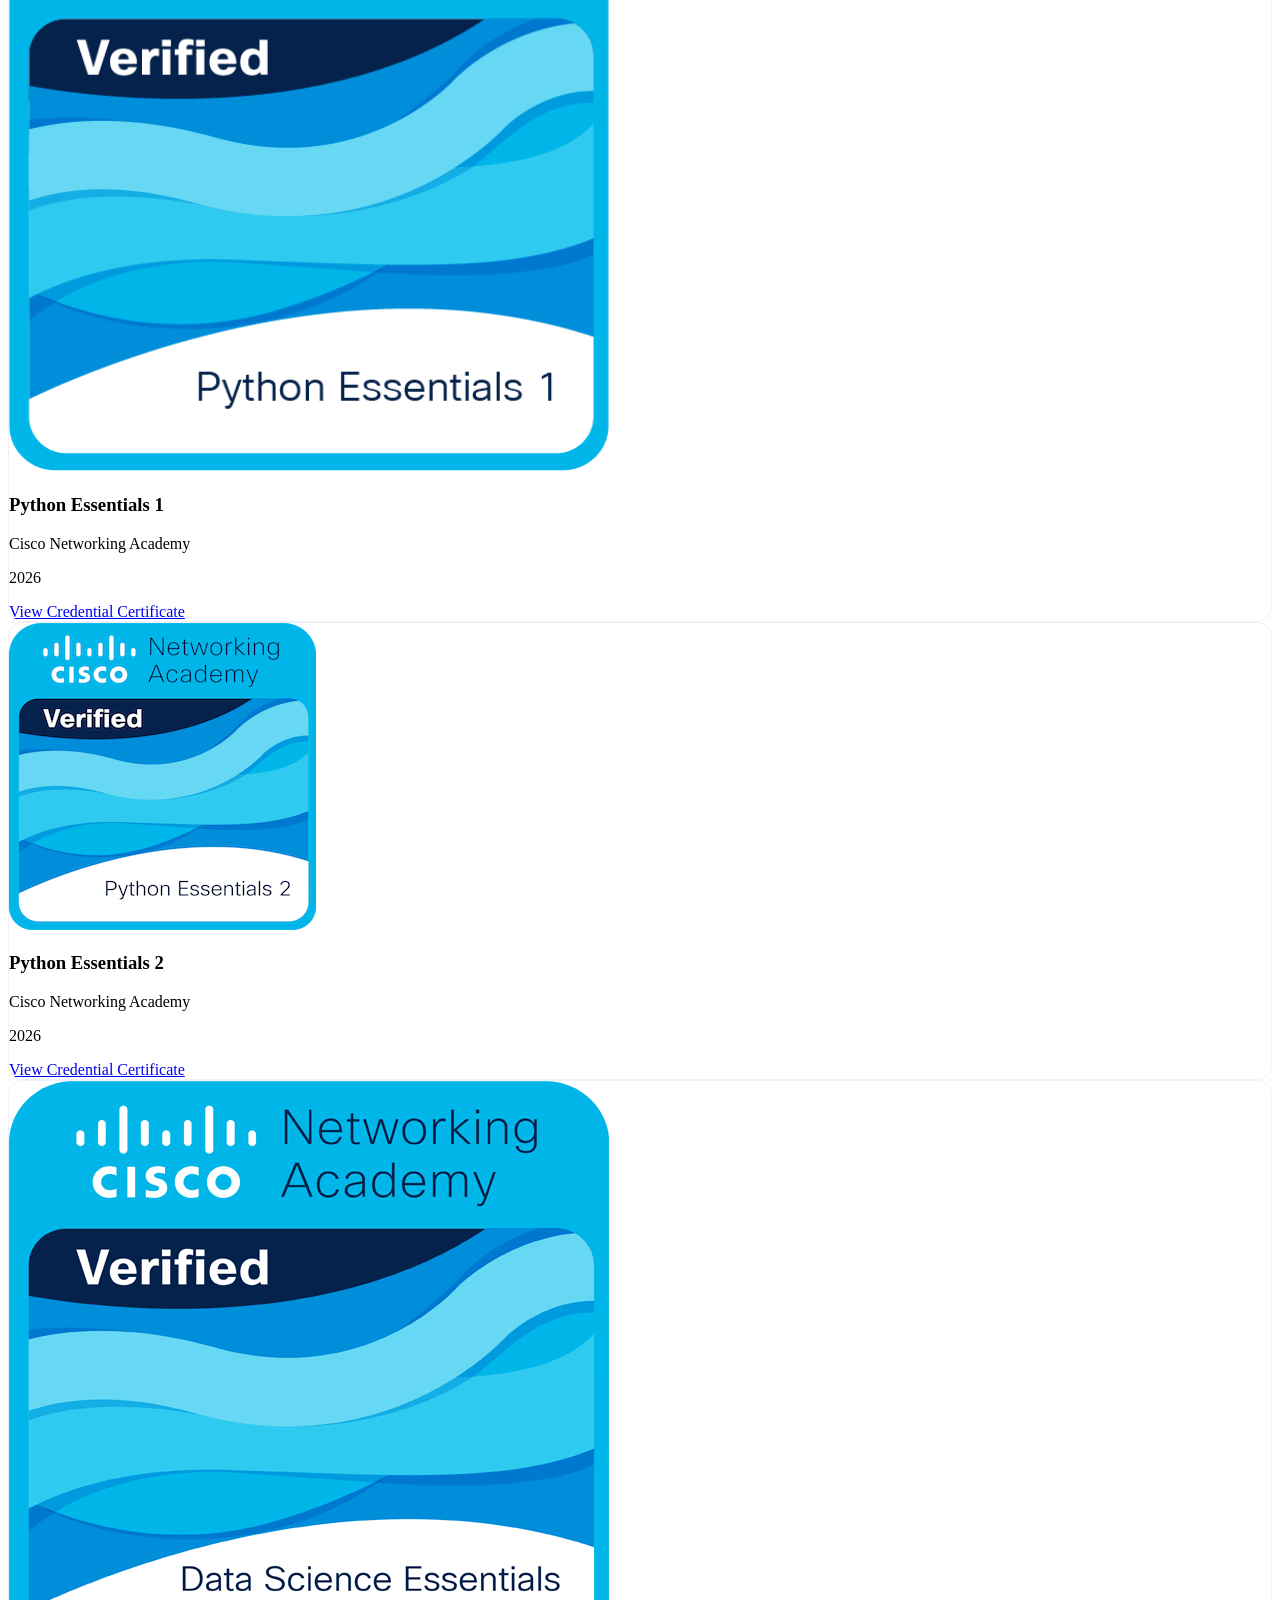
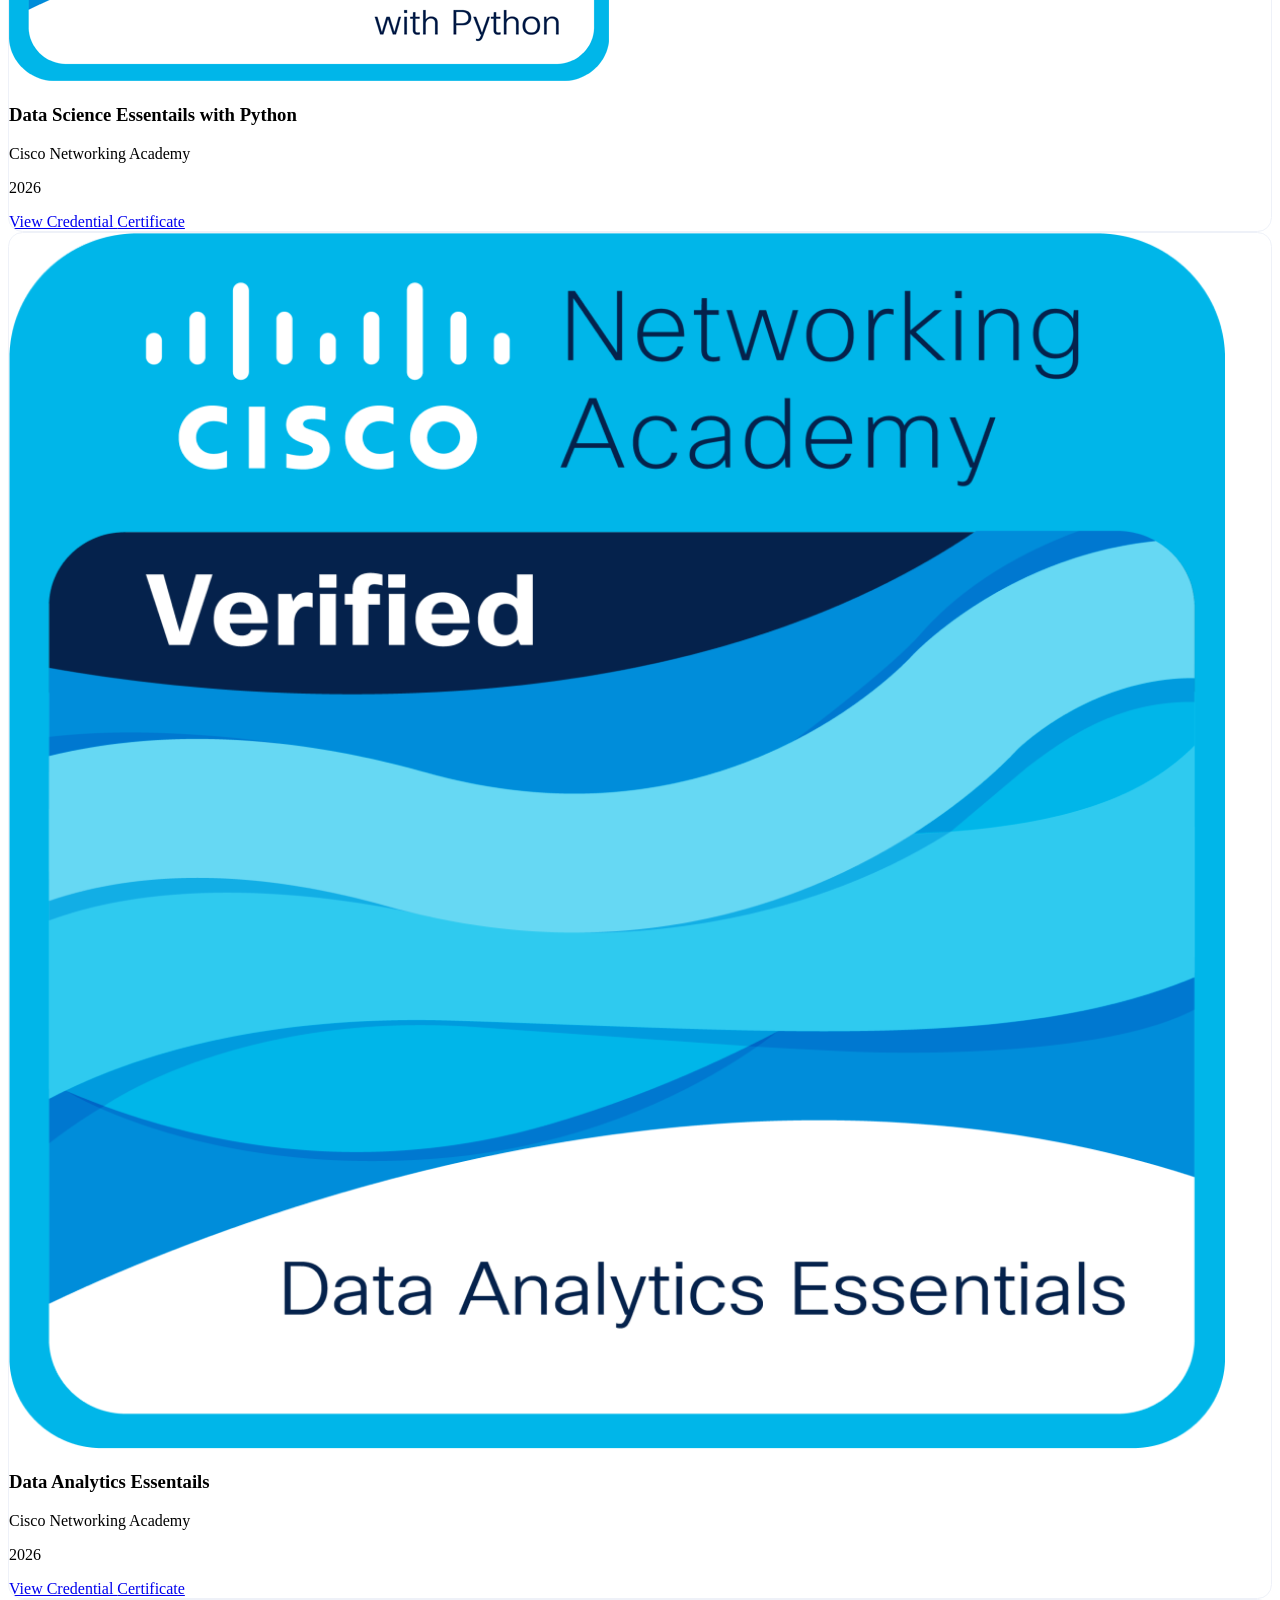
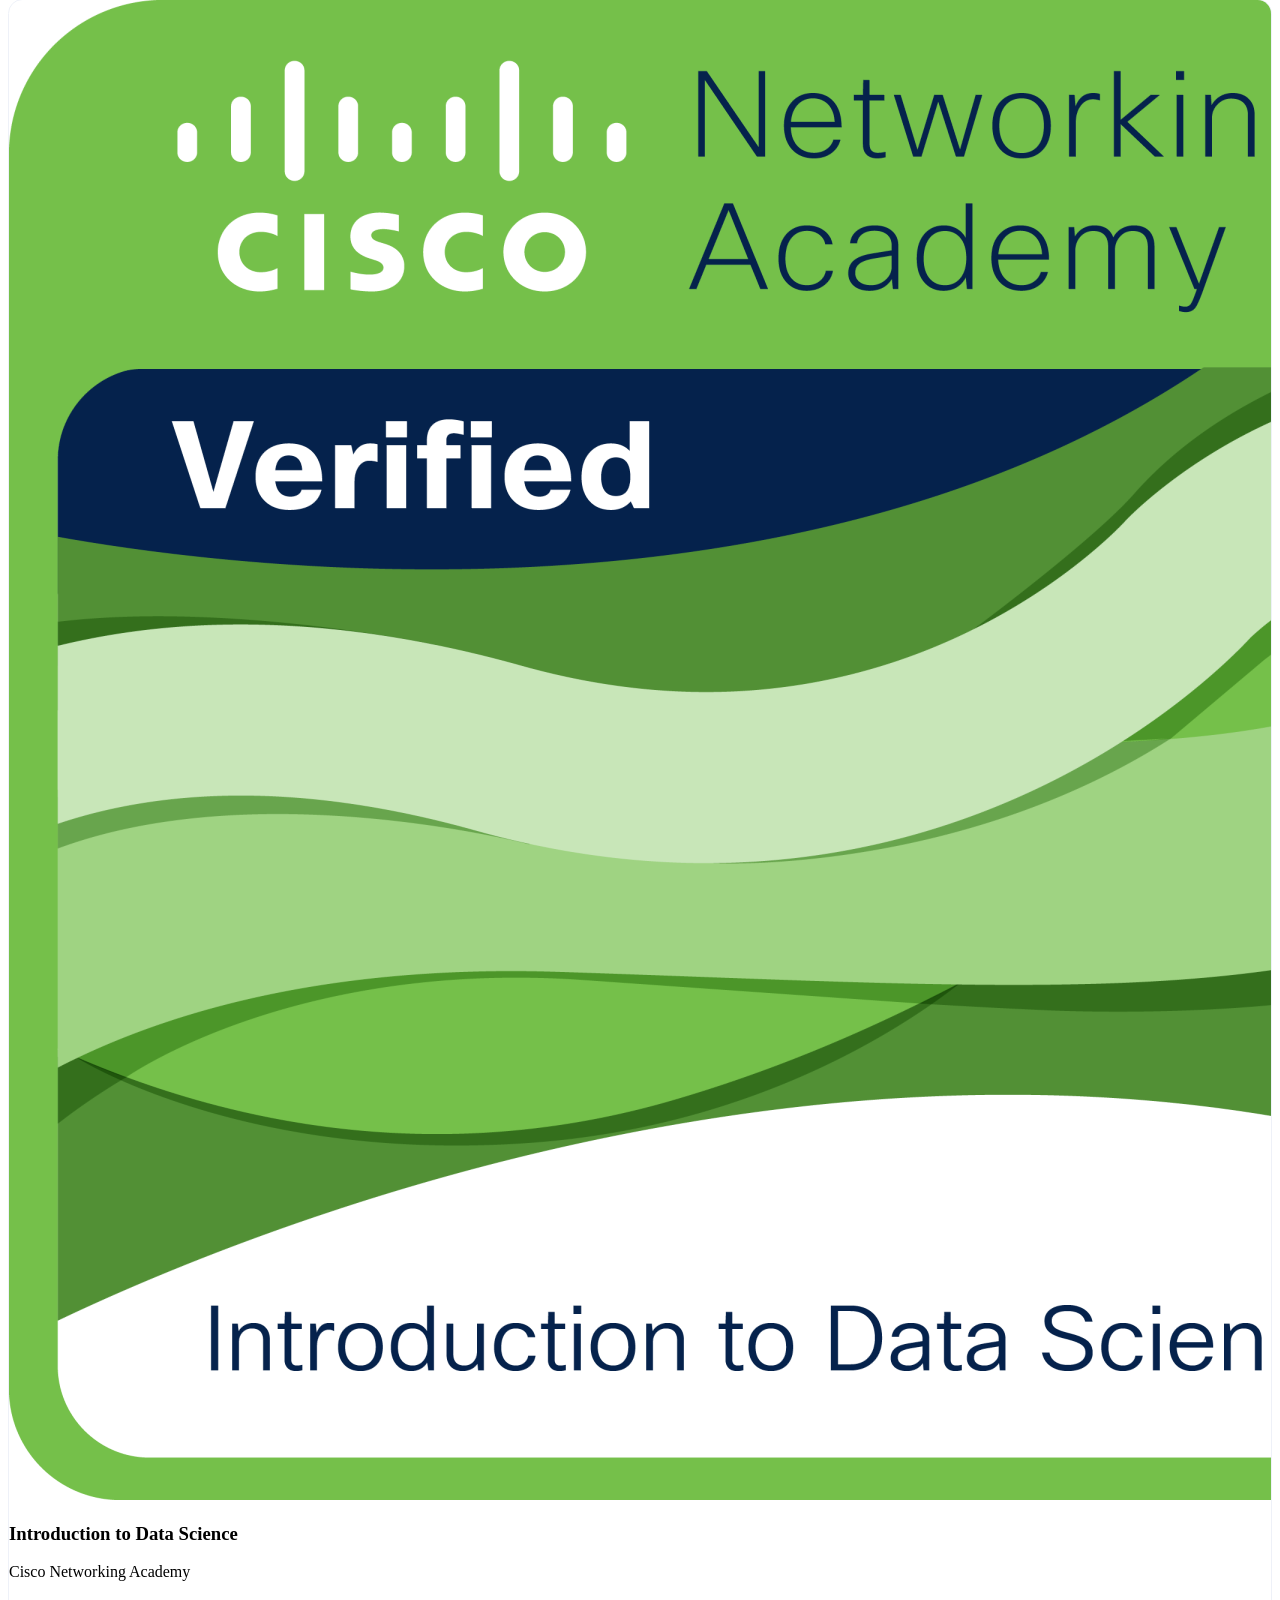
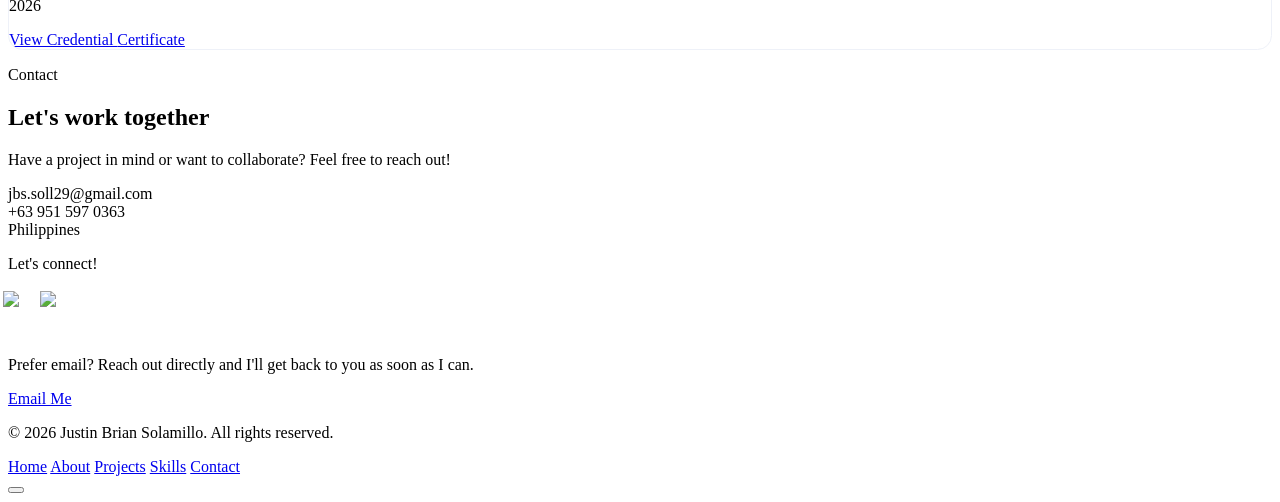
==== commit c26cfd70: "Update index.html" ====
--- a/index.html
+++ b/index.html
@@ -78,10 +78,15 @@
       <a href="#contact" class="nav-link text-white/70 hover:text-white transition-colors">Contact</a>
     </div>
 
-    <a href="./static/cv/resume.pdf" download
-      class="hidden sm:inline-flex items-center gap-2 text-sm font-medium text-white border border-white/20 rounded-lg px-4 py-2 hover:bg-white/10 transition-colors">
-      Download CV <i data-lucide="download" class="w-4 h-4"></i>
-    </a>
+  <a href="./static/cv/SOLAMILLO_CV.pdf" target="_blank" rel="noopener noreferrer"
+    class="hidden sm:inline-flex items-center gap-2 text-sm font-medium text-white border border-white/20 rounded-lg px-4 py-2 hover:bg-white/10 transition-colors">
+    CV <i data-lucide="file-text" class="w-4 h-4"></i>
+  </a>
+  
+  <a href="./static/cv/resume.pdf" target="_blank" rel="noopener noreferrer"
+    class="hidden sm:inline-flex items-center gap-2 text-sm font-medium text-white border border-white/20 rounded-lg px-4 py-2 hover:bg-white/10 transition-colors">
+    Resume <i data-lucide="file-text" class="w-4 h-4"></i>
+  </a>
 
     <button id="menu-btn" class="md:hidden text-white" aria-label="Open menu">
       <i data-lucide="menu" class="w-6 h-6"></i>
